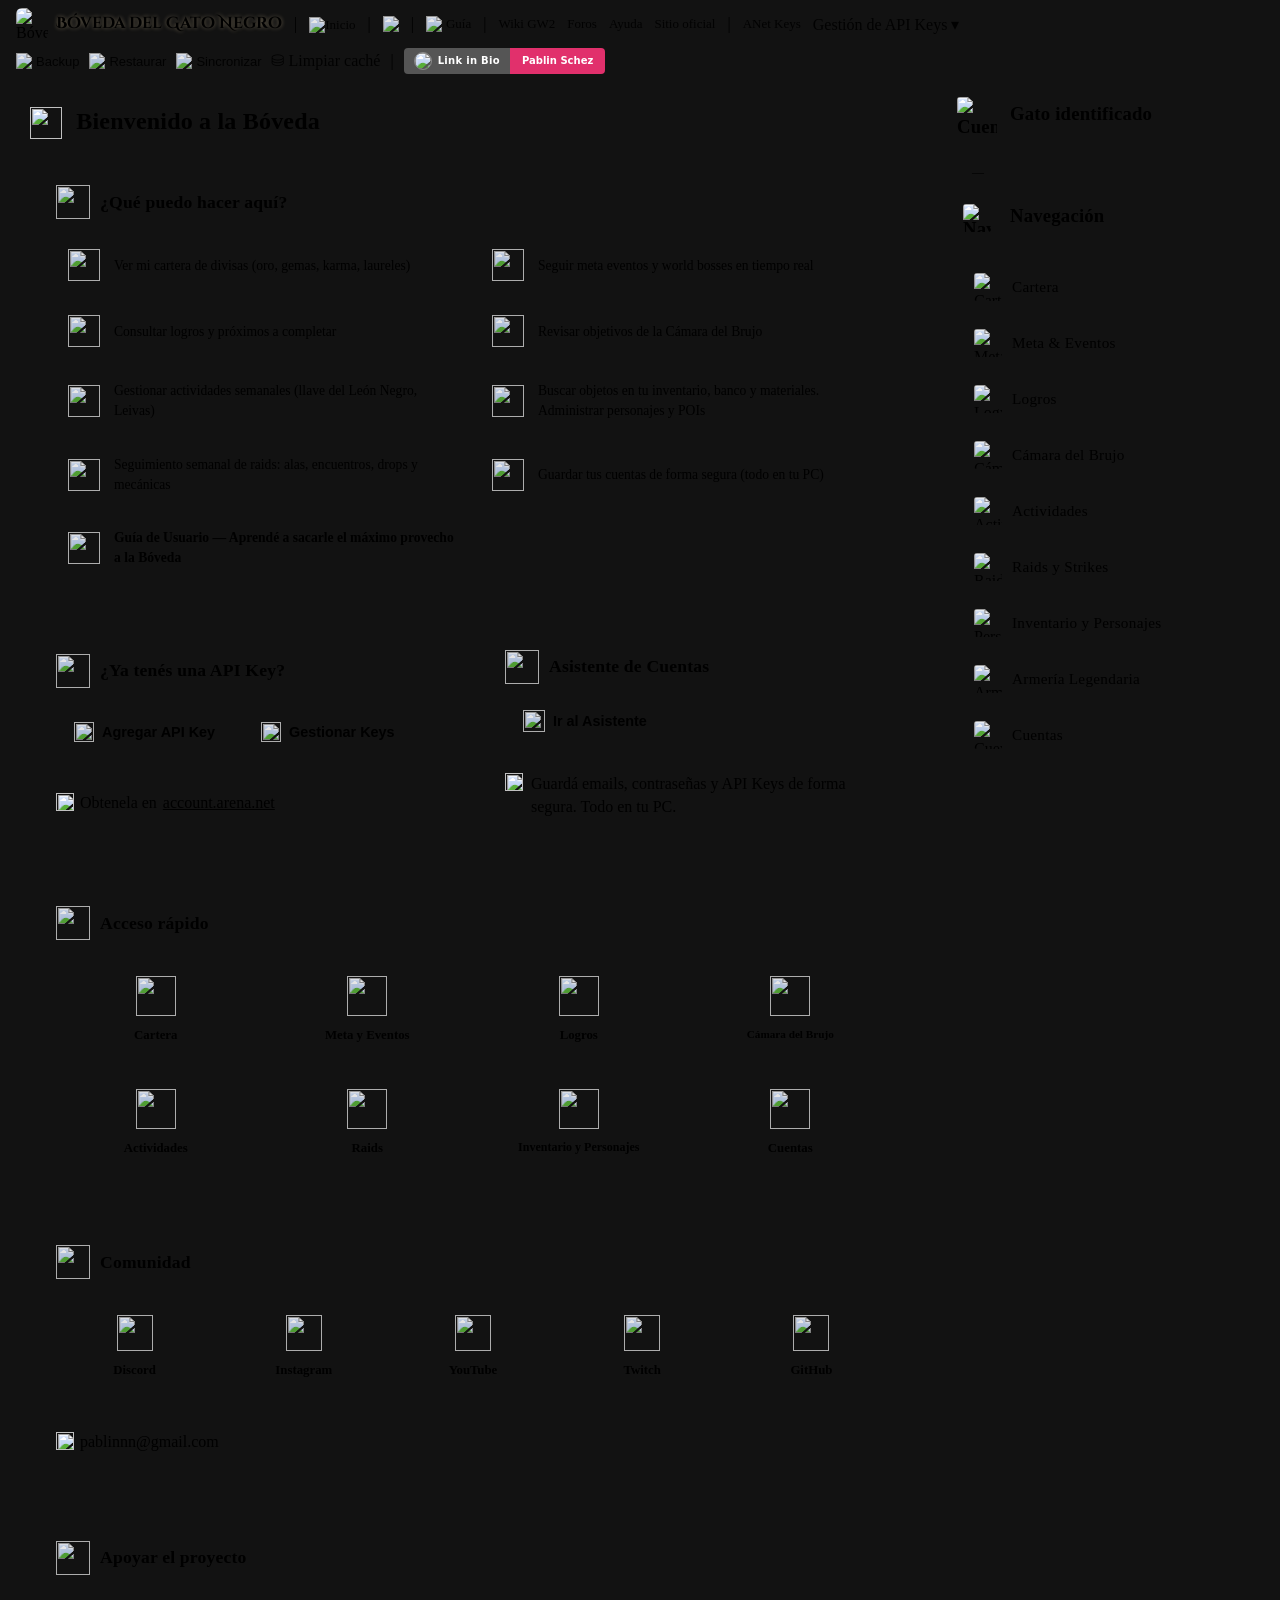
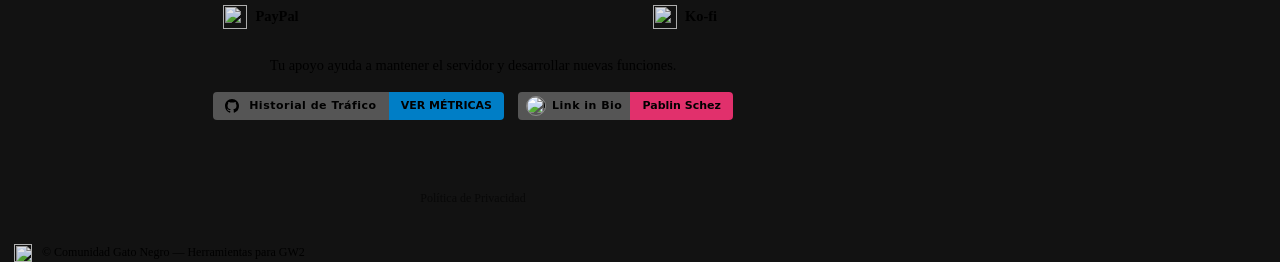
==== index.html @ ed9a1265 "feat(armeria): CONTRATO de fabricacion - craftType + dataStatus para los 206 ids Paso 2 del plan de " ====
<!doctype html>
<html lang="es">
<head>
  <meta charset="utf-8"/>
  <meta name="viewport" content="width=device-width, initial-scale=1"/>
  <meta name="color-scheme" content="dark light"/>
  <meta name="theme-color" content="var(--bg-1)"/>
  <title>Bóveda del Gato Negro — v6.6.2</title>

  <!-- Fuente hero: Cinzel Decorative -->
  <link rel="preconnect" href="https://fonts.googleapis.com">
  <link rel="preconnect" href="https://fonts.gstatic.com" crossorigin>
  <link href="https://fonts.googleapis.com/css2?family=Cinzel+Decorative:wght@400;700&display=swap" rel="stylesheet">

  <!-- Favicon -->
  <link rel="icon" type="image/png" href="assets/favicon.png"/>

  <!-- CSS principal -->
  <link rel="stylesheet" href="css/main.css?v=2.9.0"/>
  <link rel="stylesheet" href="css/theme-polish.css?v=2.4.0">
  <link rel="stylesheet" href="css/themes/boveda.css?v=1.0.0" id="themeStylesheet">
  

    <!-- Google tag (gtag.js) -->
  <script async src="https://www.googletagmanager.com/gtag/js?id=G-LB782QT9TR"></script>
  <script>
    window.dataLayer = window.dataLayer || [];
    function gtag(){dataLayer.push(arguments);}
    gtag('js', new Date());
    gtag('config', 'G-LB782QT9TR');
  </script>

  <!-- Eventos personalizados -->
  <script src="js/analytics.js"></script>

  <!-- Selector de Temas -->
  <script defer src="js/theme-selector.js?v=1.1.0"></script>

  <!-- ======================================================================
       ESTILOS INLINE CONSOLIDADOS v6.6.2
       (Header + Sidebar + WV + Purchase Detail + Activities + Home Nodes)
       ====================================================================== -->
  <style>
    /* ============ HEADER COMPACTO ============ */
    .an-header--compact {
      position: sticky; top: 0; z-index: 100;
      background: var(--bg); border-bottom: 1px solid var(--bd-1);
    }
    .an-header--compact .an-utilbar {
      display: flex; justify-content: space-between; align-items: center;
      padding: 8px 16px; background: var(--bg-0); flex-wrap: wrap; gap: 8px;
    }
    .brand-compact { display: inline-flex; align-items: center; gap: 8px; }
    .brand-logo-compact { width: 32px; height: 32px; object-fit: contain; border-radius: 6px; }
    .brand-name {
      font-family: "Cinzel Decorative", serif; font-weight: 700; font-size: 1rem;
      color: var(--gn-gold); text-shadow: 0 0 4px rgba(255,230,180,0.4); white-space: nowrap;
    }
    @media (max-width: 900px) {
      .an-header--compact .an-utilbar { flex-direction: column; align-items: stretch; }
      .an-header--compact .an-util-left,
      .an-header--compact .an-util-right { flex-wrap: wrap; justify-content: center; }
      .brand-name { font-size: 0.9rem; }
    }

    /* ============ SIDEBAR ============ */
    .side-label { font-size:12px; color:var(--muted); }
    .side-chip {
      display:inline-flex; align-items:center; padding:3px 8px;
      border-radius:999px; background:var(--bg-1); border:1px solid var(--bd-1);
      color:var(--acc-2); font-size:12px;
    }
    .side-account-item { display:grid; gap:4px; }
    #sideAccountPanel .side-head-icon,
    #sideNavPanel .side-head-icon {
      width: 32px; height: 32px; display: inline-flex;
      align-items: center; justify-content: center; margin-right: 8px;
    }
    #sideAccountPanel .side-head-icon img,
    #sideNavPanel .side-head-icon img {
      width: 28px !important; height: 28px !important; object-fit: contain;
    }
    .side-nav { list-style:none; margin:0; padding:0; display:grid; gap:8px; }
    .side-nav__link {
      display:flex; align-items:center; gap:14px; padding:10px 12px;
      border-radius:12px; background:var(--bg-1); border:1px solid var(--bd-1);
      color:var(--tx-2); text-decoration:none; transition:all .2s ease; font-weight:500;
    }
    .side-nav__link:hover {
      background:var(--bg-2); border-color:var(--acc-1); transform:translateX(2px);
    }
    .side-nav__icon { width: 32px; height: 32px; display: inline-flex; align-items: center; justify-content: center; }
    .side-nav__icon img {
      width: 28px !important; height: 28px !important; object-fit: contain; filter: brightness(0.95);
    }
    .side-nav__link span:last-child { font-size: 0.95rem; font-weight: 500; letter-spacing: 0.3px; }
    .side-nav__link.is-active {
      border-color:var(--acc-1);
      background: linear-gradient(135deg, var(--bg-2) 0%, var(--bg-1) 100%);
      box-shadow: 0 2px 8px rgba(0,0,0,0.2);
    }

    /* ============ TÍTULOS DE PANELES ============ */
    .panel__title img, .panel-head__title img {
      vertical-align: middle; margin-right: 8px; transition: filter 0.2s ease;
    }
    .panel__title:hover img, .panel-head__title:hover img { filter: brightness(1.1); }

    /* ============ WV TOOLTIP + HEADER ============ */
    .wv-sync-tip {
      display: inline-flex; align-items: center; margin-left: 4px;
      cursor: help; opacity: 0.7; transition: opacity 0.2s ease;
    }
    .wv-sync-tip:hover { opacity: 1; }
    .wv-sync-tip img { display: block; }
    #wvPanel .panel-head {
      display: flex; align-items: center; justify-content: space-between;
      flex-wrap: wrap; gap: 8px; width: 100%; overflow-x: hidden;
    }
    #wvPanel { overflow-x: hidden; width: 100%; padding: 0 12px; }
    #wvPanel .panel-head__title {
      display: inline-flex; align-items: center; gap: 8px; margin: 0;
    }
    #wvPanel .panel-head,
    #wvPanel .wv-season,
    #wvPanel .tabs { padding-left: 12px; padding-right: 12px; }

    /* ============ BOTONES DE NAV WV ============ */
    #wvTabBtnObjDashboard, #wvTabBtnPurchaseDetail,
    #wvTabBtnRefreshDashboard, #wvTabBtnBackToWV, #wvTabBtnSyncObjectives {
      display: inline-flex !important;
    }
    #wvTabBtnObjDashboard[hidden], #wvTabBtnPurchaseDetail[hidden],
    #wvTabBtnRefreshDashboard[hidden], #wvTabBtnBackToWV[hidden], #wvTabBtnSyncObjectives[hidden] {
      display: none !important;
    }

    /* ============ WVPD TOOLBAR ============ */
    .wvpd-iconbtn {
      background: none !important; border: none !important; padding: 0 !important;
      margin: 0 0 0 auto !important; width: auto !important; height: auto !important;
      display: inline-flex !important; align-items: center; justify-content: center; cursor: pointer;
    }
    .wvpd-iconbtn img {
      width: 40px !important; height: 40px !important; display: block !important;
      border-radius: 8px !important; box-shadow: none !important;
      background: transparent !important; pointer-events: none;
    }
    .wvpd-iconbtn:hover img { filter: brightness(1.08); }
    .wvpd-number--amber { color:#ffd36b !important; font-weight:700; }
    .wvpd-number--red { color:#ff9d9d !important; font-weight:700; }
    .wvpd-green { color:#a0ffc8 !important; font-weight:700; }
    .wvpd-label--red { color:#ff9d9d !important; }
    #wvpdUsefulContent .wvpd-li > :last-child { color:#ffd36b !important; font-weight:700; }
    #wvpdTopAccounts .wvpd-li .wvpd-li__delta { color:#ff9d9d !important; font-weight:700; }
    #wvpdTopItems .wvpd-li .wvpd-li__rest { color:#ffd36b !important; font-weight:700; }
    #wvPDPanel .wvpd-banner__icon img { width: 50px !important; height: 50px !important; }
    #wvPDPanel .wvpd-banner__icon {
      width: 56px !important; height: 56px !important;
      display: inline-flex !important; align-items: center; justify-content: center;
    }

    /* ============ ACTIVITIES ============ */
    #activitiesPanel .card {
      background:var(--gw-card-bg); border-radius:10px; padding:10px;
      box-shadow:inset 0 0 0 1px var(--bd-1);
    }
    #activitiesPanel .muted { color:var(--gw-muted); }
    #activitiesPanel .btn[disabled] { opacity:.5; cursor:not-allowed; }
    #activitiesPanel .panel-head__title img { margin-right:6px; border-radius:4px; }
    #activitiesPanel .node-icon { background:var(--bg-2); }

    /* ============ HOME NODES ============ */
    #homeNodesGrid .gw-node-ico {
      width:22px; height:22px; border-radius:4px;
      display:inline-flex; align-items:center; justify-content:center;
      background:linear-gradient(180deg,var(--bg-2),var(--bg-0));
      box-shadow:0 0 0 1px rgba(46,68,97,.55) inset,0 0 10px rgba(30,55,88,.38);
      overflow:hidden;
    }
    :root {
      --gw-mining-bg:linear-gradient(180deg,#1c2432,#0d1622);
      --gw-logging-bg:linear-gradient(180deg,#1e2a21,#0f1a13);
      --gw-harvest-bg:linear-gradient(180deg,#1c2230,#111827);
    }
    #homeNodesGrid .gw-node--mining .gw-node-ico {
      background:var(--gw-mining-bg);
      box-shadow:0 0 0 1px rgba(70,120,180,.6) inset, 0 0 10px rgba(70,120,180,.35);
    }
    #homeNodesGrid .gw-node--logging .gw-node-ico {
      background:var(--gw-logging-bg);
      box-shadow:0 0 0 1px rgba(84,124,90,.6) inset, 0 0 10px rgba(72,112,86,.35);
    }
    #homeNodesGrid .gw-node--harvest .gw-node-ico {
      background:var(--gw-harvest-bg);
      box-shadow:0 0 0 1px rgba(90,84,160,.6) inset, 0 0 10px rgba(90,84,160,.35);
    }
    #homeNodesGrid .gw-node-ico > img { width:22px; height:22px; display:block; }
    #homeNodesGrid .gw-node-ico[data-fallback] {
      font-size:13px; font-weight:700; color:var(--acc-2); line-height:1;
    }
    #homeNodesGrid .gw-node--logging .gw-node-ico[data-fallback] { color:var(--color-green); }
    #homeNodesGrid .gw-node--harvest .gw-node-ico[data-fallback] { color:var(--acc-2); }
  </style>
</head>
<body class="dense">

  <noscript>
    <div class="noscript" role="alert" style="margin:8px; padding:10px; border:1px solid var(--color-red-bg); border-radius:8px; background:#1c1414; color:#f5dada;">
      Esta aplicación requiere JavaScript para funcionar correctamente. Por favor activalo en tu navegador.
    </div>
  </noscript>

  <!-- ======= HEADER COMPACTO ======= -->
  <header class="an-header an-header--compact" role="banner">
    <div class="an-utilbar">
      <div class="an-util-left">
        <!-- Logo + nombre -->
        <div class="brand-compact">
          <img class="brand-logo-compact" src="assets/logo-gato-negro.png" alt="Bóveda del Gato Negro" width="32" height="32">
          <span class="brand-name">Bóveda del Gato Negro</span>
        </div>
        
        <span class="an-sep">|</span>
        
        <!-- Botón Home -->
        <a class="an-util-link an-home-link" href="#/welcome" title="Inicio">
          <img src="assets/icons/Welcome/3380755.png" width="16" height="16" alt="Inicio" style="vertical-align: middle;">
        </a>

        <span class="an-sep">|</span>
        
        <!-- Guía de usuario (modal) -->
        <a class="an-util-link" href="#" id="guideLink" title="Guías de usuario" style="display: inline-flex; align-items: center; gap: 4px;">
          <img src="assets/icons/Welcome/102353.png" width="16" height="16" alt="Guía" style="vertical-align: middle;">
          Guía
        </a>
        
        <span class="an-sep">|</span>
        
        <a class="an-util-link" href="https://wiki-es.guildwars2.com/wiki/P%C3%A1gina_principal" target="_blank" rel="noopener">Wiki GW2</a>
        <a class="an-util-link" href="https://en-forum.guildwars2.com/" target="_blank" rel="noopener">Foros</a>
        <a class="an-util-link" href="https://help.guildwars2.com/hc" target="_blank" rel="noopener">Ayuda</a>
        <a class="an-util-link" href="https://www.guildwars2.com/" target="_blank" rel="noopener">Sitio oficial</a>
        
        <span class="an-sep">|</span>
        
        <a class="an-util-link an-link--keys" href="https://account.arena.net/applications" target="_blank" rel="noopener">ANet Keys</a>

        <!-- Gestión + selector global -->
        <button id="keysMenuBtn"
                class="an-util-link an-util-link--btn"
                type="button"
                title="Gestión de API Keys"
                aria-haspopup="dialog"
                aria-controls="keysModal">
          Gestión de API Keys ▾
        </button>

        <label for="keySelectGlobal" class="visually-hidden">Seleccionar API Key</label>
        <select id="keySelectGlobal" title="Seleccionar API Key (global)" aria-label="Seleccionar API Key (global)"></select>
      </div>

      <div class="an-util-right" aria-label="Configuración y redes">
  <!-- Botón Exportar Backup -->
  <button id="exportSettingsBtn" class="an-util-link" title="Exportar configuración (API Keys, pins, etc.)" style="background: none; border: none; cursor: pointer; display: inline-flex; align-items: center; gap: 4px; padding: 0;">
    <img src="assets/icons/155034.png" width="16" height="16" alt="Exportar">
    Backup
  </button>
  
  <!-- Botón Importar Restaurar -->
  <button id="importSettingsBtn" class="an-util-link" title="Importar configuración desde archivo" style="background: none; border: none; cursor: pointer; display: inline-flex; align-items: center; gap: 4px; padding: 0;">
    <img src="assets/icons/155033.png" width="16" height="16" alt="Importar">
    Restaurar
  </button>
  
  <!-- Botón Sincronizar GitHub Gist -->
  <button id="syncGistBtn" class="an-util-link" title="Sincronizar con GitHub Gist" style="background: none; border: none; cursor: pointer; display: inline-flex; align-items: center; gap: 4px; padding: 0;">
    <img src="assets/icons/2015716.png" width="16" height="16" alt="Sincronizar">
    Sincronizar
  </button>

  <!-- Botón Limpiar caché de la API (Idea 50, Tramo siguiente a F y P3).
       `an-util-link--btn` es el reset de boton que YA existe en main.css:517 y
       que los 3 botones de arriba repiten con style inline. No se agrega CSS
       nuevo, y este boton no es una copia mas de ese style inline. -->
  <button id="clearCacheBtn" class="an-util-link an-util-link--btn"
          type="button"
          title="Liberar la caché de la API y del WV (no toca cuentas, pines ni ajustes; el botón dice cuántos bytes libera y cuántos quedan)"
          aria-label="Liberar la caché de la API y del WV">
    <span aria-hidden="true">⛁</span> Limpiar caché
  </button>
  
  <span class="an-sep">|</span>
  
  <!-- BADGE: Link in Bio / Pablin Schez (Compacto para util-right) -->
  <a href="https://pablosnchz.github.io/bio/" target="_blank" rel="noopener" style="display: inline-flex; align-items: center; text-decoration: none; border-radius: 4px; overflow: hidden; font-family: system-ui, -apple-system, sans-serif; height: 26px;">
    <!-- Lado gris: Foto + Link in Bio -->
    <span style="background-color: #555555; color: #ffffff; padding: 0 10px; font-size: 10px; font-weight: 600; display: flex; align-items: center; gap: 6px; letter-spacing: 0.3px; white-space: nowrap; height: 100%;">
      <img src="https://raw.githubusercontent.com/PabloSnchz/bio/main/assets/profile.png" alt="Foto perfil" style="width:18px; height:18px; border-radius:50%; object-fit:cover; border:1px solid rgba(255,255,255,0.3);">
      Link in Bio
    </span>
    <!-- Lado rosa: Tu nombre -->
    <span style="background-color: #E1306C; color: #ffffff; padding: 0 12px; font-size: 10px; font-weight: 700; display: flex; align-items: center; justify-content: center; white-space: nowrap; height: 100%;">
      Pablin Schez
    </span>
  </a>
</div>
    </div>
  </header>

  <!-- ======= MAIN ======= -->
  <main class="container layout" role="main">
    <!-- ======= Panel de Bienvenida ======= -->
    <section id="welcomePanel" class="panel col-main" aria-labelledby="welcomeTitle" hidden>
      <h2 class="panel__title" id="welcomeTitle">
        <img src="assets/icons/Welcome/3380755.png" alt="" width="32" height="32" style="vertical-align: middle; margin-right: 8px;">
        Bienvenido a la Bóveda
      </h2>
      <div class="panel__body">
        <!-- JS llena el contenido -->
      </div>
    </section>

    <!-- ======= Panel Cartera ======= -->
    <section id="walletPanel" class="panel col-main" aria-labelledby="walletTitle">
      <h2 class="panel__title" id="walletTitle">
        <img src="assets/icons/733322.png" alt="" width="32" height="32">
        Divisas de la cuenta
      </h2>

      <div class="panel__body">
        <!-- Encabezado refinado: título + estado (Cuenta) -->
        <div class="panel-head">
          <h3 class="panel-head__title">Detalle de cartera</h3>
          <div class="meta-topline">
            <span class="meta-stat"><span id="lblAccount"><strong>Cuenta</strong>:</span> <span id="ownerLabel" aria-labelledby="lblAccount">—</span></span>
          </div>
        </div>
        <hr class="hr-hairline">

        <!-- Filtros (chips discretos) -->
        <div class="chips" aria-label="Filtros de divisas">
          <div class="chip">
            <label for="searchBox" class="visualmente-hidden visually-hidden">Buscar</label>
            <input id="searchBox" type="text" placeholder="Nombre de la divisa…"/>
          </div>

          <div class="chip">
            <label for="categorySelect" class="visually-hidden">Categoría</label>
            <select id="categorySelect">
              <option value="">Todas</option>
              <option value="general">Generales</option>
              <option value="competitiva">Competitivas</option>
              <option value="mapa">De mapa</option>
              <option value="blacklion">Black Lion</option>
              <option value="histórica">Históricas</option>
              <option value="otro">Otro</option>
            </select>
          </div>

          <div class="chip">
            <label for="sortSelect" class="visually-hidden">Orden</label>
            <select id="sortSelect">
              <option value="order">Orden del juego</option>
              <option value="name">Nombre (A→Z)</option>
              <option value="amount">Cantidad (desc)</option>
            </select>
          </div>

          <div class="chip chip--check">
            <label for="onlyPositive"><input type="checkbox" id="onlyPositive"/> Solo &gt; 0</label>
          </div>
          <div class="chip chip--check">
            <label for="onlyMain"><input type="checkbox" id="onlyMain"/> Solo principales</label>
          </div>

          <div class="filters-actions">
            <button id="clearFiltersBtn" class="btn" title="Reiniciar filtros">Limpiar filtros</button>
            <button id="toggleViewBtn" class="btn btn--ghost" title="Vista tarjeta/tabla" aria-pressed="false" aria-controls="walletCards walletTableWrap">Vista tabla</button>
            <!-- Botón para abrir el Conversor Gem ↔ Gold -->
            <button id="walletConverterBtn" class="btn btn--ghost" title="Abrir Conversor de divisas" style="display: inline-flex; align-items: center; gap: 6px;">
              <img src="assets/icons/502065.png" width="14" height="14" alt="Conversor"> Conversor
            </button>
            <!-- Botón para abrir el Dashboard de Cartera -->
            <button id="walletDashboardBtn" class="btn btn--ghost" title="Abrir Dashboard de Cartera (todas las cuentas)" style="display: inline-flex; align-items: center; gap: 6px;">
              <img src="assets/icons/733322.png" width="14" height="14" alt="Dashboard"> Dashboard
            </button>
          </div>
        </div>

        <p class="panel-status" id="status" aria-live="polite">Listo.</p>

        <!-- Fijadas (conserva IDs para no romper JS) -->
        <div id="favBlock" class="fav-block" hidden>
          <h3 class="fav-title">Fijadas</h3>
          <div id="favCards" class="grid"></div>
        </div>

        <!-- Tarjetas -->
        <div id="walletCards" class="wallet-card-grid" aria-live="polite"></div>

        <!-- Tabla -->
        <div id="walletTableWrap" class="table-wrap" hidden>
          <table id="walletTable">
            <thead>
                <th style="width:28px;">&nbsp;</th>
                <th>Divisa</th>
                <th class="right">Cantidad</th>
                <th>Categorías</th>
                <th class="right" title="Fijar/Desfijar">📌</th>
              </tr>
            </thead>
            <tbody><!-- JS --></tbody>
          </table>
        </div>
      </div>
    </section>

    <!-- ======= Dashboard de Cartera (nuevo - en posición correcta dentro de col-main) ======= -->
    <section id="walletDashboardPanel" class="panel col-main" hidden>
      <!-- El contenido lo llena wallet-dashboard.js dinámicamente -->
    </section>

    <!-- ======= Panel Raid Tracker ======= -->
    <section id="raidTrackerPanel" class="panel col-main" aria-labelledby="raidTrackerTitle" hidden>
      <h2 class="panel__title" id="raidTrackerTitle" style="display: flex; align-items: center; justify-content: space-between; width: 100%;">
        <span style="display: flex; align-items: center; gap: 8px;">
          <img src="assets/icons/raids/raid-icon.png" alt="" width="32" height="32">
          Seguimiento de Raids
        </span>
        <span id="raidLiBadgeContainer" style="display: flex; align-items: center; gap: 6px; background: var(--bg-1); padding: 4px 12px; border-radius: 32px;">
          <img src="https://render.guildwars2.com/file/6D33B7387BAF2E2CC9B5D37D1D1B01246AB6FA22/1302744.png" width="16" height="16" alt="LI" style="filter: brightness(0.9);">
          <span style="font-size: 0.75rem;">LI Disponible:</span>
          <strong id="raidLiAvailable" style="font-weight: 700; color: #ffd36b; font-size: 0.9rem;">0</strong>
        </span>
      </h2>
      <div class="panel__body"></div>
    </section>

    <!-- ======= Panel Strike Tracker (NUEVO) ======= -->
    <section id="strikeTrackerPanel" class="panel col-main" aria-labelledby="strikeTrackerTitle" hidden>
      <h2 class="panel__title" id="strikeTrackerTitle" style="display: flex; align-items: center; justify-content: space-between; width: 100%;">
        <span style="display: flex; align-items: center; gap: 8px;">
          <img src="assets/icons/raids/raid-icon.png" alt="" width="32" height="32">
          Seguimiento de Strikes
        </span>
        <span id="strikeLiBadgeContainer" style="display: flex; align-items: center; gap: 6px; background: var(--bg-1); padding: 4px 12px; border-radius: 32px;">
          <img src="https://render.guildwars2.com/file/6D33B7387BAF2E2CC9B5D37D1D1B01246AB6FA22/1302744.png" width="16" height="16" alt="LI" style="filter: brightness(0.9);">
          <span style="font-size: 0.75rem;">LI Disponible:</span>
          <strong id="strikeLiAvailable" style="font-weight: 700; color: #ffd36b; font-size: 0.9rem;">0</strong>
        </span>
      </h2>
      <div class="panel__body"></div>
    </section>

    <!-- ======= Panel MetaEventos ======= -->
    <section id="metaPanel" class="panel col-main" aria-labelledby="metaTitle" hidden>
      <h2 class="panel__title" id="metaTitle">
        <img src="assets/icons/102420.png" alt="" width="32" height="32">
        Metas &amp; Eventos
      </h2>
      <div class="panel__body">

        <div class="panel-head" style="width:100%;">
          <h3 class="panel-head__title">Pendientes / Hecho hoy</h3>
          <div class="meta-topline">
            <span class="meta-stat" title="Hora local"><span id="metaLocalTime" class="muted">—</span></span>
            <span class="meta-stat" title="Reset diario"><span id="metaReset" class="muted">Próximo reset en —</span></span>
            <span class="meta-stat" title="Última actualización de 'Hecho hoy'"><span id="metaFlagsTs" class="muted">Actualizado —</span></span>
          </div>
        </div>
        <hr class="hr-hairline">

        <div class="meta-filters chips" aria-label="Filtros de metas">
          <div class="chip">
            <label for="metaType" class="visually-hidden">Tipo</label>
            <select id="metaType">
              <option value="">Tipo: Todos</option>
              <option value="worldboss">World Boss</option>
              <option value="meta">Meta Event</option>
              <option value="convergence">Convergence</option>
              <option value="fractal">Fractal Incursion</option>
            </select>
          </div>

          <div class="chip">
            <label for="metaExp" class="visually-hidden">Expansión</label>
            <select id="metaExp">
              <option value="">Expansión: Todas</option>
              <option value="Core">Core Tyria</option>
              <option value="HoT">Heart of Thorns</option>
              <option value="PoF">Path of Fire</option>
              <option value="EoD">End of Dragons</option>
              <option value="SotO">Secrets of the Obscure</option>
              <option value="Janthir">Janthir</option>
            </select>
          </div>

          <div class="chip chip--check"><label><input id="metaOnlyActive" type="checkbox"> Activos</label></div>
          <div class="chip chip--check"><label><input id="metaOnlySoon" type="checkbox"> Próximos (≤ 20m)</label></div>
          <div class="chip chip--check"><label><input id="metaOnlyInfusions" type="checkbox"> Infusiones</label></div>

          <div class="filters-actions">
            <button id="metaRefreshFlags" class="btn btn--ghost" title="Volver a consultar 'Hecho hoy'">Refrescar estado</button>
          </div>
        </div>

        <p id="metaStatus" class="status" aria-live="polite">Cargando MetaEventos…</p>

        <div id="metaFavBlock" class="meta-fav-block" hidden>
          <h3 class="fav-title">Tus 6 preferidos</h3>
          <div id="metaFavGrid" class="meta-grid"></div>
        </div>

        <div id="metaList" class="meta-list"><!-- JS --></div>
      </div>
    </section>

    <!-- ======= LOGROS ======= -->
    <section id="achievementsPanel" class="panel col-main" aria-labelledby="achievementsTitle" hidden>
      <h2 class="panel__title" id="achievementsTitle">
        <img src="assets/icons/155059.png" alt="" width="32" height="32">
        Logros
      </h2>
      <div class="panel__body">
        <div class="panel-head">
          <h3 class="panel-head__title">Próximos a completar</h3>
        </div>
        <hr class="hr-hairline"/>

        <div id="achievementsMain" class="grid"></div>

       
      </div>
    </section>

    <!-- ======= Panel Armería Legendaria ======= -->
    <section id="legendaryArmoryPanel" class="panel col-main" aria-labelledby="legendaryArmoryTitle" hidden>
      <h2 class="panel__title" id="legendaryArmoryTitle">
        <img src="assets/icons/Cuentas/157085.png" alt="" width="32" height="32">
        Armería Legendaria
      </h2>
      <div class="panel__body" id="legendaryArmoryBody">
        <!-- Toggle y contenido dinámico injectados por legendary-tracker.js -->
      </div>
    </section>

    <!-- ======= Panel Wizard’s Vault ======= -->
    <section id="wvPanel" class="panel col-main" hidden>
      <div class="panel-head">
        <h2 class="panel-head__title">
          <img src="assets/icons/3172791.png" alt="" width="32" height="32">
          Cámara del Brujo
          <span id="wvSyncNote" class="wv-sync-tip" title="Los endpoints de objetivos de Wizard's Vault solo se actualizan después de que el jugador ha iniciado sesión en el juego.">
            <img src="assets/icons/155018.png" width="20" height="20" alt="Info">
          </span>
        </h2>
      </div>

      <div class="wv-season">
        <strong id="wvSeasonTitle">—</strong>
        <span id="wvSeasonDates">—</span>
      </div>

      <nav class="tabs" role="tablist" aria-label="Subsecciones de Cámara del Brujo">
        <button id="wvTabBtnDaily"   data-tab="daily"   type="button"
                role="tab" aria-selected="true" aria-controls="wvTabDaily">Diarias</button>
        <button id="wvTabBtnWeekly"  data-tab="weekly"  type="button"
                role="tab" aria-selected="false" aria-controls="wvTabWeekly">Semanales</button>
        <button id="wvTabBtnSpecial" data-tab="special" type="button"
                role="tab" aria-selected="false" aria-controls="wvTabSpecial">Especiales</button>
        <button id="wvTabBtnShop"    data-tab="shop"    type="button"
                role="tab" aria-selected="false" aria-controls="wvTabShop">Tienda</button>
        <span style="margin-left:auto;display:inline-flex;gap:6px;align-items:center;">
          <button id="wvTabBtnObjDashboard" type="button"
                  class="btn btn--ghost"
                  style="align-items:center;gap:6px;"
                  title="Dashboard de Objetivos — Todas las cuentas"
                  aria-label="Dashboard de Objetivos">
            <img src="assets/icons/733322.png" width="14" height="14" alt="">
            Dashboard
          </button>
          <button id="wvTabBtnPurchaseDetail" type="button"
                  class="btn btn--ghost"
                  style="align-items:center;gap:6px;"
                  title="Detalle de compras (todas las cuentas)"
                  aria-label="Detalle de compras">
            <img src="assets/icons/3594051.png" width="14" height="14" alt="">
            Compras
          </button>
          <button id="wvTabBtnRefreshDashboard" type="button"
                  class="btn btn--ghost"
                  style="align-items:center;gap:6px;"
                  title="Refrescar dashboard"
                  aria-label="Refrescar dashboard" hidden>
            <img src="assets/icons/Welcome/834002.png" width="14" height="14" alt="">
            Refrescar
          </button>
          <button id="wvTabBtnBackToWV" type="button"
                  class="btn btn--ghost"
                  style="align-items:center;gap:6px;"
                  title="Volver a Cámara del Brujo"
                  aria-label="Volver a Cámara del Brujo" hidden>
            <img src="assets/icons/3172791.png" width="14" height="14" alt="">
            Volver
          </button>
          <button id="wvTabBtnSyncObjectives" type="button"
                  class="btn btn--ghost"
                  style="align-items:center;gap:6px;"
                  title="Forzar sincronización con la API"
                  aria-label="Sincronizar objetivos" hidden>
            <img src="assets/icons/2015716.png" width="14" height="14" alt="Sincronizar">
            Sincronizar
          </button>
        </span>
      </nav>

      <div class="tabs-content">
        <div id="wvTabDaily"   class="tab-panel" role="tabpanel" aria-labelledby="wvTabBtnDaily"   tabindex="0"></div>
        <div id="wvTabWeekly"  class="tab-panel" role="tabpanel" aria-labelledby="wvTabBtnWeekly"  tabindex="0" hidden></div>
        <div id="wvTabSpecial" class="tab-panel" role="tabpanel" aria-labelledby="wvTabBtnSpecial" tabindex="0" hidden></div>
        <div id="wvTabShop"    class="tab-panel" role="tabpanel" aria-labelledby="wvTabBtnShop"    tabindex="0" hidden>
          <div id="wvShopToolbarHost"></div>
        </div>
        <!-- Dashboard de Objetivos Multi-Cuenta (overlay, mismo patrón que Purchase Detail) -->
        <div id="wvObjectivesDashboardPanel" class="tab-panel" role="tabpanel" aria-labelledby="wvTabBtnObjDashboard" hidden>
          <div class="panel__body"></div>
        </div>
      </div>
    </section>
    
    <!-- ======= Panel de Inventario y Personajes (NUEVO) ======= -->
    <section id="inventoryPanel" class="panel col-main" aria-labelledby="inventoryTitle" hidden>
      <h2 class="panel__title" id="inventoryTitle" style="display: flex; align-items: center; gap: 8px;">
        <img src="assets/icons/Welcome/358409.png" alt="" width="32" height="32">
        Inventario y Personajes
      </h2>
      <div class="panel__body"></div>
    </section>

    <!-- ======= Panel de Dashboard de Inventario (NUEVO) ======= -->
    <section id="inventoryDashboardPanel" class="panel col-main" aria-labelledby="inventoryDashboardTitle" hidden>
      <div class="panel__body"></div>
    </section>

    <!-- ======= Panel de Cuentas ======= -->
    <section id="accountsPanel" class="panel col-main" aria-labelledby="accountsTitle" hidden>
      <h2 class="panel__title" id="accountsTitle">
        <img src="assets/icons/3601748.png" alt="" width="32" height="32" style="vertical-align: middle; margin-right: 8px;">
        Panel de Cuentas
      </h2>
      <div class="panel__body">
        <!-- JS llena el contenido -->
      </div>
    </section>

    <!-- ======= SIDEBAR ======= -->
    <aside class="col-side" id="appSidebar">

        <!-- Cuenta (ID siempre visible) -->
        <section class="panel" aria-labelledby="sideAccTitle" id="sideAccountPanel">
          <div class="panel-head">
            <h3 class="panel-head__title" id="sideAccTitle">
              <span class="side-head-icon">
                <img id="accountIconImg" class="icon-img" src="assets/icons/3601748.png" alt="Cuenta" width="40" height="40" style="width:40px;height:40px;min-width:40px;min-height:40px;max-width:40px;max-height:40px;" loading="lazy" referrerpolicy="no-referrer">
              </span>
              Gato identificado
            </h3>
          </div>
          <hr class="hr-hairline"/>

        <div class="panel__body">
          <div class="side-account-item">
            <span class="side-chip" id="accountIdLabel">—</span>
          </div>
        </div>
      </section>

      <!-- Navegación unificada -->
      <section class="panel" aria-labelledby="sideNavTitle" id="sideNavPanel">
        <div class="panel-head">
          <h3 class="panel-head__title" id="sideNavTitle">
            <span class="side-head-icon">
              <img class="icon-img" src="assets/icons/784370.png" alt="Navegación" width="28" height="28" loading="lazy" referrerpolicy="no-referrer">
            </span>
            Navegación
          </h3>
        </div>
        <hr class="hr-hairline"/>

        <nav class="panel__body">
          <ul class="side-nav">
            <li>
              <a id="navCards" class="side-nav__link" href="#/cards">
                <span class="side-nav__icon">
                  <img class="icon-img" src="assets/icons/733322.png" alt="Cartera" width="28" height="28" loading="lazy" referrerpolicy="no-referrer">
                </span>
                <span>Cartera</span>
              </a>
            </li>

            <li>
              <a id="navMeta" class="side-nav__link" href="#/meta">
                <span class="side-nav__icon">
                  <img class="icon-img" src="assets/icons/102420.png" alt="Meta &amp; Eventos" width="28" height="28" loading="lazy" referrerpolicy="no-referrer">
                </span>
                <span>Meta &amp; Eventos</span>
              </a>
            </li>

            <li>
              <a id="navAch" class="side-nav__link" href="#/account/achievements">
                <span class="side-nav__icon">
                  <img class="icon-img" src="assets/icons/155059.png" alt="Logros" width="28" height="28" loading="lazy" referrerpolicy="no-referrer">
                </span>
                <span>Logros</span>
              </a>
            </li>

            <li>
              <a id="navWV" class="side-nav__link" href="#/account/wizards-vault">
                <span class="side-nav__icon">
                  <img class="icon-img" src="assets/icons/3172791.png" alt="Cámara del Brujo" width="28" height="28" loading="lazy" referrerpolicy="no-referrer">
                </span>
                <span>Cámara del Brujo</span>
              </a>
            </li>

            <li>
              <a id="navAC" class="side-nav__link" href="#/activities">
                <span class="side-nav__icon">
                  <img class="icon-img" src="assets/icons/1302773.png" alt="Actividades" width="28" height="28" loading="lazy" referrerpolicy="no-referrer">
                </span>
                <span>Actividades</span>
              </a>
            </li>

            <!-- ====== NUEVO: Raids ====== -->
            <li>
              <a id="navRaids" class="side-nav__link" href="#/account/raids">
                <span class="side-nav__icon">
                  <img class="icon-img" src="assets/icons/raids/raid-icon.png" alt="Raids" width="28" height="28" loading="lazy" referrerpolicy="no-referrer">
                </span>
                <span>Raids y Strikes</span>
              </a>
            </li>
            <!-- ====== FIN NUEVO ====== -->

            <li>
              <a id="navChars" class="side-nav__link" href="#/account/characters">
                <span class="side-nav__icon">
                  <img class="icon-img" src="assets/icons/Welcome/358409.png" alt="Personajes" width="28" height="28" loading="lazy" referrerpolicy="no-referrer">
                </span>
                <span>Inventario y Personajes</span>
              </a>
            </li>

            <!-- ====== NUEVO: Armería Legendaria ====== -->
            <li>
              <a id="navLegendaryArmory" class="side-nav__link" href="#/account/legendary-armory" data-view="legendaryArmory">
                <span class="side-nav__icon">
                  <img class="icon-img" src="assets/icons/Cuentas/157085.png" alt="Armería Legendaria" width="28" height="28" loading="lazy" referrerpolicy="no-referrer">
                </span>
                <span>Armería Legendaria</span>
              </a>
            </li>
            <!-- ====== FIN NUEVO ====== -->

            <li>
              <a id="navAccounts" class="side-nav__link" href="#/account/accounts">
                <span class="side-nav__icon">
                  <img class="icon-img" src="assets/icons/3601748.png" alt="Cuentas" width="28" height="28" loading="lazy" referrerpolicy="no-referrer">
                </span>
                <span>Cuentas</span>
              </a>
            </li>
          </ul>
        </nav>
      </section>
    
      <!-- Conversor movido a modal (converter-modal.js) -->

      <!-- Próximas funciones -->
      <section class="panel" id="asideNextFeatures">
        <h3 class="panel__title">Próximas funciones</h3>
        <div class="panel__body">
          <ul class="muted">
            <li>Panel de Actividades</li>
            <li>Historial y variación</li>
            <li>Deep‑links</li>
          </ul>
        </div>
      </section>

      <!-- Sidebar MetaEventos: Top 3 próximos (visible sólo en Meta) -->
      <section class="panel" id="metaAsideNext" hidden>
        <h3 class="panel__title">Próximos (Top 3)</h3>
        <div class="panel__body">
          <ul class="meta-mini-list" id="metaMiniNext"><!-- JS --></ul>
        </div>
      </section>

      <!-- Aside Logros (lo maneja achievements.js) -->
      <section id="achAsidePanel" class="panel" hidden></section>

    </aside>
  </main>

  <!-- ======= FOOTER ======= -->
  <footer class="site-footer" role="contentinfo">
    <div class="footer-inner">
      <img class="footer-mark" src="assets/logo-gato-negro.png" alt="" width="18" height="18"/>
      <span class="footer-copy">© Comunidad Gato Negro — Herramientas para GW2</span>
    </div>
  </footer>

  <!-- Toasts -->
  <div id="toasts" class="toasts" aria-live="polite" aria-atomic="true"></div>

  <!-- Modal: Gestión de API Keys -->
  <div id="keysModal" class="modal" role="dialog" aria-modal="true" aria-labelledby="keysModalTitle" hidden>
    <div class="modal__backdrop" data-close="1"></div>
    <div class="modal__dialog" role="document" aria-describedby="keysModalDesc" tabindex="-1">
      <header class="modal__header">
        <h3 id="keysModalTitle">Gestión de API Keys</h3>
        <button type="button" class="modal__close" aria-label="Cerrar" data-close="1">✕</button>
      </header>

      <div class="modal__body">
        <p id="keysModalDesc" class="muted" style="margin-top:0">
          Agregá, renombrá, eliminá o copiá tus claves. Se guardan localmente en este navegador.
        </p>

        <div id="keysList" class="keys-list"></div>
        <hr style="border-color:var(--bd-1)">

        <form id="keysForm" class="keys-form">
          <div class="field">
            <label for="kfLabel">Nombre</label>
            <input id="kfLabel" type="text" placeholder="Opcional" autocomplete="off">
          </div>
          <div class="field">
            <label for="kfValue">API Key</label>
            <input id="kfValue" type="password" placeholder="pegar API key" autocomplete="off">
          </div>
          <div class="keys-actions">
            <button type="submit" class="btn btn--accent">Guardar / Actualizar</button>
            <button type="button" id="kfClear" class="btn btn--ghost" title="Limpiar campos" style="display: inline-flex; align-items: center; gap: 6px;">
            <img src="assets/icons/Welcome/156107.png" width="16" height="16" alt="">
            Limpiar
          </button>
          </div>
          <p class="muted" style="margin:8px 0 0">
            Requiere los 7 permisos que usa la app: <code>account</code>, <code>wallet</code>, <code>progression</code>, <code>unlocks</code>, <code>inventories</code>, <code>tradingpost</code> y <code>characters</code>. Marcá los 7 al crearla en <code>account.arena.net/applications</code>; con menos, la API responde 403 y la app muestra ceros en vez de un error. Se usa <code>?access_token=</code> para evitar preflight CORS.
          </p>
        </form>
      </div>
    </div>
  </div>

  <!-- Modal: Sincronización con GitHub Gist -->
  <div id="gistSyncModal" class="modal" role="dialog" aria-modal="true" aria-labelledby="gistSyncTitle" hidden>
    <div class="modal__backdrop" data-close="1"></div>
    <div class="modal__dialog" role="document" style="max-width: 550px;">
      <header class="modal__header">
        <h3 id="gistSyncTitle" style="display: flex; align-items: center; gap: 8px;">
          <img src="assets/icons/2015716.png" width="24" height="24" alt="">
          Sincronización con GitHub Gist
        </h3>
        <button type="button" class="modal__close" aria-label="Cerrar" data-close="1">✕</button>
      </header>

      <div class="modal__body">
        <div id="gistSyncStatus" class="muted" style="margin-bottom: 16px; padding: 8px; background: var(--bg-1); border-radius: 8px;">
          <div style="display: flex; align-items: center; gap: 8px;">
            <img src="assets/icons/Welcome/544515.png" width="16" height="16" alt="">
            <span id="gistStatusText">Verificando estado...</span>
          </div>
        </div>

        <div class="field" style="margin-bottom: 16px;">
          <label for="ghTokenInput">Token de GitHub (permisos <code>gist</code>)</label>
          <input type="password" id="ghTokenInput" placeholder="ghp_xxxxxxxxxxxx" autocomplete="off">
          <p class="muted" style="font-size: 11px; margin-top: 4px;">
            <a href="https://github.com/settings/tokens" target="_blank">Generar token en GitHub</a> → Seleccionar "gist"
          </p>
        </div>

        <!-- Campo de password para cifrado local (AES-GCM + PBKDF2) -->
        <div class="field" style="margin-bottom: 16px;">
          <label for="ghPasswordInput">Contraseña maestra (para cifrar token)</label>
          <input type="password" id="ghPasswordInput" placeholder="Mínimo 8 caracteres" autocomplete="off">
          <p class="muted" style="font-size: 11px; margin-top: 4px;">
            Se usa para derivar la clave de cifrado (PBKDF2 200k iter). <strong>No se almacena ni envía.</strong>
          </p>
        </div>

        <!-- Sección de desbloqueo (se muestra cuando el token está cifrado pero no descifrado) -->
        <div id="gistUnlockSection" class="field" style="margin-bottom: 16px; display: none;">
          <label for="ghUnlockPassword">Desbloquear token guardado</label>
          <input type="password" id="ghUnlockPassword" placeholder="Ingresá tu contraseña maestra" autocomplete="off" style="margin-bottom: 8px;">
          <button id="gistUnlockBtn" class="btn btn--ghost" style="display: inline-flex; align-items: center; gap: 6px; width: 100%;">
            <img src="assets/icons/Welcome/156108.png" width="16" height="16" alt="">
            Desbloquear y sincronizar
          </button>
        </div>

        <div style="display: flex; gap: 12px; margin-bottom: 16px; flex-wrap: wrap;">
          <button id="gistSaveTokenBtn" class="btn btn--accent" style="display: inline-flex; align-items: center; gap: 6px;">
            <img src="assets/icons/Welcome/156108.png" width="16" height="16" alt="">
            Guardar token
          </button>
          <button id="gistClearTokenBtn" class="btn btn--ghost" style="display: inline-flex; align-items: center; gap: 6px;">
            <img src="assets/icons/Welcome/156107.png" width="16" height="16" alt="">
            Eliminar token
          </button>
        </div>

        <hr style="border-color: var(--bd-1); margin: 16px 0;">

        <div style="display: flex; gap: 12px; flex-wrap: wrap;">
          <button id="gistUploadBtn" class="btn" style="display: inline-flex; align-items: center; gap: 6px;">
            <img src="assets/icons/155033.png" width="16" height="16" alt="">
            Subir configuración a la nube
          </button>
          <button id="gistDownloadBtn" class="btn" style="display: inline-flex; align-items: center; gap: 6px;">
            <img src="assets/icons/2015716.png" width="16" height="16" alt="">
            Sincronizar desde la nube
          </button>
        </div>

        <div id="gistActionStatus" class="muted" style="margin-top: 12px;"></div>
      </div>
    </div>
  </div>

  <!-- ======================================================================
       JS — Bóveda del Gato Negro v6.4.0
       Orden de carga: APIs → Datos → Módulos (defer) → Temas (sync)
       ====================================================================== -->

  <!-- JS base (dependencias externas, SIN defer) -->
  <script src="https://cdn.jsdelivr.net/npm/crypto-js@4.2.0/crypto-js.js"></script>
  <script src="https://cdn.sheetjs.com/xlsx-0.20.2/package/dist/xlsx.full.min.js"></script>

  <!-- Storage centralizado (antes que todos los módulos) -->
  <script src="js/storage.js?v=1.1.0"></script>

  <!-- API y datos (SIN defer, otros módulos los necesitan al instante) -->
  <script src="js/api-gw2.js?v=2.31.0"></script>
  <script src="js/luck-curve.js?v=1.0.0"></script>
  <script src="js/wizards-vault.js?v=1.3.1"></script>
  <script src="js/wv-season-storage.js?v=1.1.1"></script>

  <!-- ======================================================================
       MÓDULOS — defer, se ejecutan en orden después del DOM
       ====================================================================== -->

  <!-- Vistas independientes del router -->
  <script defer src="js/achievements.js?v=3.2.1"></script>
  <script defer src="js/meta.js?v=3.4.1"></script>
  <script defer src="js/sidebar-nav.js?v=1.2"></script>

  <!-- Actividades -->
  <script defer src="js/activities.js?v=3.20.4"></script>
  <script defer src="js/activities-theme.js?v=2.6.1"></script>
  <script defer src="js/fractal-tracker-theme.js?v=1.0.1"></script>

  <!-- Conversor (modal) -->
  <script defer src="js/converter-modal.js?v=1.2.0"></script>
  <script defer src="js/commerce-delivery-theme.js?v=1.0.0"></script>

  <!-- Inventario y Personajes -->
  <script defer src="js/inventory-hub.js?v=1.4.0"></script>

  <!-- Dashboard de Inventario Multi-Cuenta -->
  <script defer src="js/inventory-dashboard.js?v=1.2.0"></script>

  <!-- Personajes -->
  <script defer src="js/characters.js?v=2.4.1"></script>
  <script defer src="js/characters-theme.js?v=1.0.1"></script>

  <!-- Cuentas + Utilidades -->
  <script defer src="js/accounts-panel.js?v=2.0.2"></script>
  <script defer src="js/settings-manager.js?v=1.0.4"></script>
  <script defer src="js/gist-sync.js?v=1.1.0"></script>

  <!-- Bienvenida -->
  <script defer src="js/welcome-panel.js?v=1.4.0"></script>

  <!-- Raid Tracker -->
  <script defer src="js/raid-tracker.js?v=1.9.0"></script>

  <!-- Strike Tracker (NUEVO) -->
  <script defer src="js/strike-tracker.js?v=1.0.0"></script>

  <!-- Armería Legendaria (ALERT-84 T3+T4) -->
  <!-- El orden del documento es el orden de ejecucion con `defer`, y es el que
       ROMPE si se invierte: legendary-tracker.js debe existir antes de que
       render-catologo.js intente registrarse en el. legendary-data.js puede ir
       en cualquier posicion (sus usos de LegendaryCatalog son en tiempo de
       render, no de registro).

       legendary-recipes.js es el CONTRATO de fabricacion (craftType +
       dataStatus por cada uno de los 206 ids del catalogo). Va junto al
       catalogo y por la misma razon: lo consume la cola de crafteo en tiempo
       de render, no en tiempo de registro, asi que el orden entre los dos no
       es lo que rompe si se invierte. Lo que NO puede pasar es que falte: sin
       el, la cola no distingue "se hace en la forja" de "esta pieza no tiene
       receta publicada". -->
  <script defer src="js/legendary-tracker.js?v=1.1.0"></script>
  <script defer src="js/legendary-data.js?v=1.0.0"></script>
  <script defer src="js/legendary-recipes.js?v=1.0.0"></script>
  <script defer src="js/render-catologo.js?v=1.0.0"></script>

  <!-- Wizard's Vault — UI desacoplada (Fases 1-3) -->
  <script defer src="js/wv-shop-ui.js?v=1.0.2"></script>
  <script defer src="js/wv-objectives-ui.js?v=1.0.0"></script>
  <script defer src="js/wv-objectives-dashboard.js?v=1.0.0"></script>
  <script src="js/progress-eta.js?v=1.0.0"></script>
  <script defer src="js/wv-purchase-detail.js?v=1.14.0"></script>
  <script defer src="js/wv-tabs-skin.js?v=1.0.0"></script>

  <!-- Dashboard de Cartera Multi-Cuenta -->
  <script defer src="js/wallet-dashboard.js?v=2.9.0"></script>

  <!-- ROUTER — orquestador principal -->
  <script defer src="js/router.js?v=2.17.0"></script>

  <!-- ======================================================================
       APP — Bootstrap de keys + toasts + conversor
       ====================================================================== -->
  <script defer src="js/app.js?v=2.8.0"></script>

  <!-- ======================================================================
       TEMAS / UI HELPERS — sin defer, se aplican al DOM existente
       ====================================================================== -->
  <script src="js/wallet-theme.js?v=1.3.1"></script>
  <script src="js/meta-theme.js?v=1.4.2"></script>
  <script src="js/achievements-theme.js?v=1.1.1"></script>
  <script src="js/characters-theme.js?v=1.0.1"></script>
  <script src="js/wv-theme.js?v=1.0.1"></script>
  

  
<script>
  (function () {
    // El botón PD lo crea wv-shop-ui.js con clase btn--ghost y texto.
    // Solo mantenemos el Dashboard de Wallet.
    document.addEventListener('DOMContentLoaded', function () {
      var dashboardBtn = document.getElementById('walletDashboardBtn');
      if (dashboardBtn) {
        dashboardBtn.addEventListener('click', function (e) {
          e.preventDefault();
          location.hash = '#/wallet/dashboard';
        });
      }
    });
  })();
</script>




<script>
(function(){
  function detectNodeType(nodeId){
    nodeId = String(nodeId||'').toLowerCase();
    if (/_ore_node$/.test(nodeId) || /_(crystal|obsidian|prismaticite|mursaat|brandstone|mistonium|difluorite)/.test(nodeId)) return 'mining';
    if (/_wood_node$/.test(nodeId) || /petrified_stump|lowland_pine/.test(nodeId)) return 'logging';
    return 'harvest';
  }

  const HOME_NODE_ITEM_MAP = {
    'orichalcum_ore_node': 19701,
    'mithril_ore_node':    19700,
    'ancient_wood_node':   19725,
    'quartz_node':         43773,
    'flaxseed_node':       74090,
    'omnomberry_node':     12128
  };

  async function fetchItemIcons(ids=[]){
    if (!ids.length) return {};
    const url = `https://api.guildwars2.com/v2/items?ids=${ids.join(',')}`;
    const res = await fetch(url, { mode:'cors' });
    if (!res.ok) return {};
    const arr = await res.json();
    const out = {};
    arr.forEach(it => { if (it && it.id && it.icon) out[it.id] = { name: it.name, icon: it.icon }; });
    return out;
  }

  async function applyHomeNodePresets(container){
    const cards = Array.from(container.querySelectorAll('label.card[data-node-id]'));
    if (!cards.length) return;

    cards.forEach(card => {
      const nodeId = (card.getAttribute('data-node-id') || '').toLowerCase();
      const t = detectNodeType(nodeId);
      card.classList.add('gw-node', `gw-node--${t}`);

      let ico = card.querySelector('.gw-node-ico');
      if (!ico) {
        ico = document.createElement('span');
        ico.className = 'gw-node-ico';
        (card.querySelector('.card__head') || card).prepend(ico);
      }
    });

    const ids = [];
    cards.forEach(card => {
      const nodeId = (card.getAttribute('data-node-id') || '').toLowerCase();
      const itemId = HOME_NODE_ITEM_MAP[nodeId];
      if (itemId) ids.push(itemId);
    });

    let iconsById = {};
    try { iconsById = await fetchItemIcons(ids); } catch(e){}

    cards.forEach(card => {
      const nodeId = (card.getAttribute('data-node-id') || '').toLowerCase();
      const ico = card.querySelector('.gw-node-ico');
      if (!ico) return;
      ico.innerHTML = '';

      const itemId = HOME_NODE_ITEM_MAP[nodeId];
      const meta = itemId ? iconsById[itemId] : null;

      if (meta && meta.icon){
        const img = document.createElement('img');
        img.loading = 'lazy';
        img.decoding = 'async';
        img.referrerPolicy = 'no-referrer';
        img.src = meta.icon;
        img.alt = meta.name || '';
        ico.removeAttribute('data-fallback');
        ico.appendChild(img);
      } else {
        const t = detectNodeType(nodeId);
        ico.setAttribute('data-fallback','1');
        ico.textContent = (t==='mining' ? '⛏' : (t==='logging' ? '🪓' : '✂'));
      }
    });
  }

  function ensureHomeNodesSection(){
    const panel = document.getElementById('activitiesPanel');
    if (!panel || panel.hasAttribute('hidden')) return;

    let grid = panel.querySelector('#homeNodesGrid');
    if (!grid) {
      const body = panel.querySelector('.panel__body') || panel;
      const title = document.createElement('h3');
      title.className = 'panel-head__title';
      title.style.margin = '6px 0 10px';
      title.textContent = 'Home nodes';

      grid = document.createElement('div');
      grid.id = 'homeNodesGrid';
      grid.className = 'grid';
      grid.innerHTML = `
        <label class="card" data-node-id="orichalcum_ore_node">
          <div class="card__head"><h4 class="card__title">Orichalcum Mining Node</h4></div>
          <p class="card__desc">Recolectable diario • 3 strikes</p>
          <div class="card__meta"><span class="cats">Home Instance</span></div>
        </label>
        <label class="card" data-node-id="mithril_ore_node">
          <div class="card__head"><h4 class="card__title">Mithril Mining Node</h4></div>
          <p class="card__desc">Recolectable diario</p>
          <div class="card__meta"><span class="cats">Home Instance</span></div>
        </label>
        <label class="card" data-node-id="ancient_wood_node">
          <div class="card__head"><h4 class="card__title">Ancient Wood Logging Node</h4></div>
          <p class="card__desc">Recolectable diario</p>
          <div class="card__meta"><span class="cats">Home Instance</span></div>
        </label>
        <label class="card" data-node-id="quartz_node">
          <div class="card__head"><h4 class="card__title">Quartz Crystal Formation</h4></div>
          <p class="card__desc">Recolectable diario</p>
          <div class="card__meta"><span class="cats">Home Instance</span></div>
        </label>
        <label class="card" data-node-id="flaxseed_node">
          <div class="card__head"><h4 class="card__title">Flaxseed Harvesting Node</h4></div>
          <p class="card__desc">Recolectable diario</p>
          <div class="card__meta"><span class="cats">Home Instance</span></div>
        </label>
        <label class="card" data-node-id="omnomberry_node">
          <div class="card__head"><h4 class="card__title">Omnomberry Harvesting Node</h4></div>
          <p class="card__desc">Recolectable diario</p>
          <div class="card__meta"><span class="cats">Home Instance</span></div>
        </label>
      `;
      body.appendChild(document.createElement('hr')).className = 'hr-hairline';
      body.appendChild(title);
      body.appendChild(grid);
    }

    applyHomeNodePresets(grid);
  }

  document.addEventListener('DOMContentLoaded', ensureHomeNodesSection);

  const panel = document.getElementById('activitiesPanel');
  if (panel && 'MutationObserver' in window){
    const mo = new MutationObserver(() => {
      if (!panel.hasAttribute('hidden')) ensureHomeNodesSection();
    });
    mo.observe(panel, { childList:true, subtree:true, attributes:true, attributeFilter:['hidden'] });
  }
})();
</script>

<!-- Script para manejar el modal de sincronización -->
<script>
  (function() {
    var modal = document.getElementById('gistSyncModal');
    var syncBtn = document.getElementById('syncGistBtn');
    
    function openModal() {
      if (modal) modal.hidden = false;
      updateGistStatus();
    }
    
    function closeModal() {
      if (modal) modal.hidden = true;
    }
    
    async function updateGistStatus() {
      var statusSpan = document.getElementById('gistStatusText');
      if (!statusSpan) return;
      
      if (!window.GistSync) {
        statusSpan.innerHTML = '⚠️ Módulo de sincronización no disponible';
        return;
      }
      
      try {
        var status = await window.GistSync.getStatus();
        var unlockSection = document.getElementById('gistUnlockSection');
        if (unlockSection) {
          unlockSection.style.display = status.needsUnlock ? 'block' : 'none';
        }
        if (status.hasToken && status.hasGist && status.gistInfo && !status.gistInfo.error) {
          var date = new Date(status.gistInfo.updatedAt);
          statusSpan.innerHTML = '✅ Conectado con GitHub · Última sincronización: ' + date.toLocaleString();
        } else if (status.hasToken) {
          statusSpan.innerHTML = '⚠️ Token configurado, pero sin Gist. Subí tu configuración primero.';
        } else if (status.needsUnlock) {
          statusSpan.innerHTML = '🔓 Token cifrado. Ingresá tu contraseña maestra para desbloquear.';
        } else {
          statusSpan.innerHTML = '🔴 No configurado. Ingresá tu token de GitHub para comenzar.';
        }
      } catch (e) {
        statusSpan.innerHTML = '❌ Error al verificar estado: ' + e.message;
      }
    }
    
    if (syncBtn) {
      syncBtn.addEventListener('click', openModal);
    }
    
    if (modal) {
      modal.addEventListener('click', function(e) {
        if (e.target.getAttribute('data-close') === '1') {
          closeModal();
        }
      });
    }
    
    // Guardar token (con password para cifrado PBKDF2)
    var saveTokenBtn = document.getElementById('gistSaveTokenBtn');
    if (saveTokenBtn) {
      saveTokenBtn.addEventListener('click', async function() {
        var tokenInput = document.getElementById('ghTokenInput');
        var passwordInput = document.getElementById('ghPasswordInput');
        var statusDiv = document.getElementById('gistActionStatus');
        var token = tokenInput.value.trim();
        var password = passwordInput.value.trim();
        
        if (!token) {
          statusDiv.textContent = '⚠️ Ingresá un token de GitHub';
          statusDiv.style.color = '#ffd966';
          return;
        }
        if (!password || password.length < 8) {
          statusDiv.textContent = '⚠️ La contraseña maestra debe tener al menos 8 caracteres';
          statusDiv.style.color = '#ffd966';
          return;
        }
        
        statusDiv.textContent = '🔐 Verificando token y cifrando...';
        statusDiv.style.color = '#ffd966';
        
        try {
          var result = await window.GistSync.setupToken(token, password, true);
          statusDiv.textContent = '✅ Token configurado y cifrado correctamente.';
          statusDiv.style.color = '#a7f3d0';
          tokenInput.value = '';
          passwordInput.value = '';
          updateGistStatus();
        } catch (err) {
          statusDiv.textContent = '❌ Error: ' + err.message;
          statusDiv.style.color = '#f28b82';
        }
      });
    }
    
    // Desbloquear token guardado (con password)
    var unlockBtn = document.getElementById('gistUnlockBtn');
    if (unlockBtn) {
      unlockBtn.addEventListener('click', async function() {
        var unlockInput = document.getElementById('ghUnlockPassword');
        var statusDiv = document.getElementById('gistActionStatus');
        var password = unlockInput.value.trim();
        
        if (!password) {
          statusDiv.textContent = '⚠️ Ingresá tu contraseña maestra';
          statusDiv.style.color = '#ffd966';
          return;
        }
        
        statusDiv.textContent = '🔓 Desbloqueando token...';
        statusDiv.style.color = '#ffd966';
        
        try {
          await window.GistSync.unlockToken(password);
          statusDiv.textContent = '✅ Token desbloqueado. Ya podés sincronizar.';
          statusDiv.style.color = '#a7f3d0';
          unlockInput.value = '';
          updateGistStatus();
        } catch (err) {
          statusDiv.textContent = '❌ Error: ' + err.message;
          statusDiv.style.color = '#f28b82';
        }
      });
    }
    
    // Eliminar token
    var clearTokenBtn = document.getElementById('gistClearTokenBtn');
    if (clearTokenBtn) {
      clearTokenBtn.addEventListener('click', function() {
        if (confirm('¿Eliminar token de GitHub? Perderás la sincronización.')) {
          window.GistSync.clearSync();
          document.getElementById('ghTokenInput').value = '';
          updateGistStatus();
          var statusDiv = document.getElementById('gistActionStatus');
          if (statusDiv) {
            statusDiv.textContent = '✅ Token eliminado';
            statusDiv.style.color = '#a7f3d0';
          }
        }
      });
    }
    
    // Subir configuración
    var uploadBtn = document.getElementById('gistUploadBtn');
    if (uploadBtn) {
      uploadBtn.addEventListener('click', async function() {
        var statusDiv = document.getElementById('gistActionStatus');
        statusDiv.textContent = '📤 Subiendo configuración...';
        statusDiv.style.color = '#ffd966';
        
        try {
          var result = await window.GistSync.uploadConfig();
          statusDiv.textContent = '✅ Configuración subida correctamente.';
          statusDiv.style.color = '#a7f3d0';
          updateGistStatus();
        } catch (err) {
          statusDiv.textContent = '❌ Error: ' + err.message;
          statusDiv.style.color = '#f28b82';
        }
      });
    }
    
    // Sincronizar (descargar)
    var downloadBtn = document.getElementById('gistDownloadBtn');
    if (downloadBtn) {
      downloadBtn.addEventListener('click', async function() {
        var statusDiv = document.getElementById('gistActionStatus');
        statusDiv.textContent = '📥 Sincronizando desde la nube...';
        statusDiv.style.color = '#ffd966';
        
        try {
          var result = await window.GistSync.downloadAndSync();
          // HB#121: downloadAndSync devuelve {cancelled:true} si Pablo dijo
          // que no (HB#120 T20-c). Antes el return era {success:true} en los dos
          // casos, asi que el cartel no mentia y el reload era solo al confirmar.
          // Cancelar y que la pantalla diga "sincronizada" es peor que no
          // decir nada, y el reload tira el estado del cartel sin motivo.
          if (result && result.cancelled) {
            statusDiv.textContent = '← Cancelado. No se toco tu configuración.';
            statusDiv.style.color = '#ffd966';
            return;
          }
          statusDiv.textContent = '✅ Configuración sincronizada. Recargando...';
          statusDiv.style.color = '#a7f3d0';
          setTimeout(function() {
            location.reload();
          }, 1000);
        } catch (err) {
          statusDiv.textContent = '❌ Error: ' + err.message;
          statusDiv.style.color = '#f28b82';
        }
      });
    }
  })();
</script>

<!-- Modal: Guías de usuario -->
<div id="guideModal" class="modal" role="dialog" aria-modal="true" aria-labelledby="guideModalTitle" hidden>
  <div class="modal__backdrop" data-close="1"></div>
  <div class="modal__dialog" style="max-width:500px;">
    <header class="modal__header">
      <h3 id="guideModalTitle" style="display:flex;align-items:center;gap:8px;">
        <img src="assets/icons/Welcome/102353.png" width="24" height="24" alt="">Guías de usuario
      </h3>
      <button type="button" class="modal__close" aria-label="Cerrar" data-close="1">✕</button>
    </header>
    <div class="modal__body" style="display:flex;flex-direction:column;gap:16px;">
      <p class="muted" style="margin:0;">Elegí la guía que mejor se adapte a lo que necesitás:</p>
      <a href="docs/user-guide.html" target="_blank" style="display:flex;align-items:center;gap:14px;padding:16px;background:var(--bg-1);border:1px solid var(--bd-1);border-radius:12px;text-decoration:none;transition:all 0.15s ease;" onmouseover="this.style.borderColor='#5276ff';this.style.boxShadow='0 0 12px rgba(82,118,255,0.15)'" onmouseout="this.style.borderColor='var(--bd-1)';this.style.boxShadow='none'">
        <img src="assets/icons/Welcome/102367.png" width="32" height="32" alt="" style="flex-shrink:0;">
        <div>
          <div style="font-weight:600;color:var(--tx-1);font-size:0.95rem;">Guía básica</div>
          <div class="muted" style="font-size:0.75rem;">Primeros pasos, cómo empezar, funcionalidades principales</div>
        </div>
      </a>
      <a href="docs/user-guide-avanzado.html" target="_blank" style="display:flex;align-items:center;gap:14px;padding:16px;background:var(--bg-1);border:1px solid var(--bd-1);border-radius:12px;text-decoration:none;transition:all 0.15s ease;" onmouseover="this.style.borderColor='#5276ff';this.style.boxShadow='0 0 12px rgba(82,118,255,0.15)'" onmouseout="this.style.borderColor='var(--bd-1)';this.style.boxShadow='none'">
        <img src="assets/icons/Welcome/102361.png" width="32" height="32" alt="" style="flex-shrink:0;">
        <div>
          <div style="font-weight:600;color:var(--tx-1);font-size:0.95rem;">Guía avanzada</div>
          <div class="muted" style="font-size:0.75rem;">Qué es, cómo se usa y para qué sirve cada módulo en detalle</div>
        </div>
      </a>
    </div>
  </div>
</div>

<!-- Script para abrir/cerrar el modal de guías -->
<script>
  (function() {
    var modal = document.getElementById('guideModal');
    var link = document.getElementById('guideLink');
    
    if (link) {
      link.addEventListener('click', function(e) {
        e.preventDefault();
        if (modal) modal.hidden = false;
      });
    }
    
    if (modal) {
      modal.addEventListener('click', function(e) {
        if (e.target.getAttribute('data-close') === '1') modal.hidden = true;
      });
      document.addEventListener('keydown', function(e) {
        if (e.key === 'Escape' && !modal.hidden) modal.hidden = true;
      });
    }
  })();
</script>
<script>
  (function() {
    var btn = document.getElementById('wvTabBtnObjDashboard');
    if (btn) {
      btn.addEventListener('click', function(e) {
        e.preventDefault();
        location.hash = '#/account/wizards-vault/objectives-dashboard';
      });
    }
  })();
</script>
</body>
</html>
---- css/main.css ----
/* ==========================================================================
   Bóveda del Gato Negro — Main CSS v2.9.0
   Layout + estructura + tipografía
   Todos los colores usan variables CSS (definidas en css/themes/*.css)
   ========================================================================== */

/* Base */
*{ box-sizing:border-box }
html,body{ height:100% }
body{
  margin:0;
  background:var(--bg);
  color:var(--text);
  font:14px/1.42 var(--font);
}
a{ color:inherit }

/* Números sin flechitas */
input[type="number"]{ appearance:textfield; -moz-appearance:textfield }
input[type="number"]::-webkit-outer-spin-button,
input[type="number"]::-webkit-inner-spin-button{ appearance:none; -webkit-appearance:none; margin:0 }

/* Header */
.an-header{
  position:sticky; top:0; z-index:100;
  border-bottom:1px solid var(--panel-outline);
  background:var(--bg);
  padding-bottom:var(--overlay-space, 0px);
}
.an-utilbar{
  display:flex; justify-content:space-between; align-items:center;
  padding:6px 16px; background:var(--bg);
  border-bottom:1px solid var(--bd-1);
}
.an-util-left{ display:flex; gap:12px; flex-wrap:wrap; align-items:center }
.an-util-right{ display:flex; gap:10px; align-items:center }

/* Enlaces utilbar */
.an-util-link{ color:var(--tx-2); text-decoration:none; font-size:13px; opacity:.9 }
.an-util-link:hover{ opacity:1; color:var(--tx-1) }
.an-link--keys{ color:var(--accent); text-shadow:0 0 6px var(--glow-color) }
.an-sep{ color:var(--tx-3) }

/* Redes */
.an-social{
  display:inline-grid; place-items:center; width:24px; height:24px;
  color:var(--tx-2); border-radius:6px; text-decoration:none;
  transition:transform .12s ease;
}
.an-social:hover{ transform: translateY(-1px) }
.an-social--discord{ color:#5865F2 }
.an-social--instagram{ color:#E4405F }
.an-social--youtube{ color:#FF0000 }
.an-social--twitch{ color:#9146FF }

/* Hero */
.an-hero{
  height:auto; min-height:0; padding-top:0; padding-bottom:0;
  background:url("../assets/header-texture.png") center/cover no-repeat;
  filter:grayscale(25%) contrast(102%) brightness(88%);
  border-bottom:1px solid var(--bd-1);
  position:relative; display:flex; flex-direction:column;
}
.an-overlay{
  position:relative; top:auto; left:auto; right:auto; transform:none; z-index:110;
}

/* HERO + TABS */
.overlay-inner{
  display:flex; align-items:center; justify-content:space-between; gap:16px; flex-wrap:wrap;
  min-height:72px; padding:10px 16px;
  background:linear-gradient(90deg, rgba(14,14,16,0.9) 0%, rgba(14,14,16,0.85) 30%, rgba(14,14,16,0.6) 70%, rgba(14,14,16,0.3) 100%);
  backdrop-filter:blur(4px);
  border-top:1px solid var(--bd-1);
  border-bottom:1px solid var(--bd-1);
  box-shadow:0 6px 20px rgba(0,0,0,.35);
}
.brand-wrap{ display:flex; align-items:center; gap:12px; flex:1 1 auto; min-width:0 }
.brand-logo{ width:56px; height:56px; object-fit:contain; border-radius:6px }
.overlay-tabs{ display:flex; gap:10px; align-items:center; white-space:nowrap; flex:0 0 auto; margin-left:auto; border-bottom:1px solid var(--bd-1) }
.overlay-tabs .overlay-tab, button.overlay-tab{
  background:transparent; border:0; color:var(--tx-2);
  padding:6px 10px; border-bottom:3px solid transparent; cursor:pointer; font:inherit;
}
.overlay-tabs .overlay-tab:hover{ color:var(--tx-1) }
.overlay-tabs .overlay-tab--active{
  color:var(--tx-1);
  border-bottom-color:var(--accent);
  box-shadow:0 3px 0 0 var(--accent),0 6px 8px -6px var(--glow-color),0 0 8px var(--glow-color);
}
.overlay-tab:focus-visible{ outline:2px solid var(--acc-1); outline-offset:2px; border-radius:6px }

/* Título del hero */
.brand-title{
  margin:0; font-family:"Cinzel Decorative",serif; font-weight:700;
  font-size:clamp(28px,3.8vw,40px); letter-spacing:.8px; line-height:1.05;
  color:var(--gn-gold);
  text-shadow:0 0 6px var(--glow-color),0 0 12px var(--glow-color),0 0 20px var(--glow-color),0 0 32px var(--glow-color);
}
.brand-title .brand-bottom{
  display:block; color:var(--gn-gold-2);
  text-shadow:0 0 8px var(--glow-color),0 0 18px var(--glow-color),0 0 28px var(--glow-color);
}

/* Layout */
.container.layout{ display:grid; grid-template-columns:1fr 320px; gap:14px; padding:14px }
.panel{
  background:var(--panel);
  border:1px solid var(--bd-1);
  border-radius:var(--radius-md);
  overflow:hidden;
  box-shadow:var(--shadow);
}
.panel__title{
  margin:0; padding:10px 16px;
  border-bottom:1px solid var(--bd-1);
  font-weight:600;
  color:var(--tx-1);
}
.panel__body{ padding:12px 18px 14px 18px }

/* Controles */
.muted{ color:var(--muted) }
select, input[type="text"], input[type="password"], input[type="number"]{
  background:var(--bg-1);
  color:var(--text);
  border:1px solid var(--bd-1);
  border-radius:var(--radius-sm);
  padding:6px 8px;
}
select:focus, input:focus{
  outline:2px solid var(--acc-1);
  border-color:var(--bd-2);
}
.btn{
  background:var(--btn);
  border:1px solid var(--btn-border);
  color:var(--text);
  padding:6px 10px;
  border-radius:var(--radius-sm);
  cursor:pointer;
  transition:box-shadow var(--dur-1) var(--ease-1), transform var(--dur-1) var(--ease-1);
}
.btn:hover{
  background:var(--btn-hover);
  box-shadow:var(--shadow-hover);
  transform:translateY(-1px);
}
.btn:focus-visible{ outline:2px solid var(--acc-1); outline-offset:2px }
.icon-btn{
  display:inline-grid; place-items:center; width:28px; height:28px;
  border-radius:6px; background:var(--btn);
  border:1px solid var(--btn-border); color:var(--text); cursor:pointer;
  transition:box-shadow var(--dur-1) var(--ease-1), transform var(--dur-1) var(--ease-1);
}
.icon-btn:hover{ box-shadow:var(--shadow-hover); transform:translateY(-1px) }
.icon-btn:focus-visible{ outline:2px solid var(--acc-1); outline-offset:2px }

/* Owner / KEY */
.owner{ display:flex; align-items:center; justify-content:space-between; gap:10px; margin-bottom:12px }
.owner-left{ display:flex; align-items:center; gap:8px }
.owner__pill{
  padding:4px 8px; border:1px solid var(--bd-1);
  border-radius:999px; color:var(--muted); background:var(--bg-1);
}
#ownerRight{ position:relative; display:flex; align-items:center; gap:6px; flex-wrap:wrap }

/* Filtros Wallet */
.filters{ display:grid; grid-template-columns:1fr 190px 210px 110px 150px auto; gap:10px; align-items:end; margin:10px 0 6px }
.field{ display:grid; gap:6px }
.field-inline{ display:flex; gap:8px; align-items:center }
.status{ margin:8px 0 12px; color:var(--muted) }

/* Tarjetas Wallet */
.grid{ display:grid; grid-template-columns:repeat(auto-fill, minmax(320px, 1fr)); gap:12px }
.card{
  background:var(--bg-2);
  border-radius:var(--radius-sm);
  display:grid; grid-template-rows:auto auto auto;
  padding:10px 12px 10px; padding-right:60px;
  position:relative; min-height:126px;
}
.card__head{
  display:flex; align-items:center; gap:10px;
  padding-bottom:6px; border-bottom:1px solid var(--bd-1);
  min-height:28px; padding-right:6px;
}
.card__title{
  margin:0; font-weight:700; color:var(--tx-1);
  overflow:hidden; text-overflow:ellipsis; white-space:nowrap;
  flex:1 1 auto; min-width:0;
}
.card__amount-wrap{
  margin-left:auto; display:flex; align-items:center; gap:6px;
  white-space:nowrap; max-width:44%; justify-content:flex-end;
}
.card__amount{ font-weight:700; color:var(--tx-1) }
.card__desc{
  color:var(--tx-2); font-size:13px; line-height:1.35;
  padding:8px 0 6px; min-height:22px; overflow-wrap:anywhere;
}
.card__meta{
  display:flex; align-items:center; gap:8px;
  color:var(--tx-3); font-size:12px;
  border-top:1px solid var(--bd-1); padding-top:6px;
}
.meta-left img{ width:22px; height:22px; border-radius:3px; object-fit:contain; vertical-align:middle }
.cats{
  margin-left:auto; color:var(--tx-3);
  text-transform:lowercase; white-space:nowrap;
  overflow:hidden; text-overflow:ellipsis;
}
.star{
  position:absolute; top:8px; right:8px; width:26px; height:26px;
  border-radius:50%; border:1px dashed var(--bd-2);
  background:var(--bg-1); color:var(--gn-gold);
  display:grid; place-items:center; cursor:pointer;
}
.star:focus-visible{ outline:2px solid var(--acc-1); outline-offset:2px }

/* Badges monedas */
.coin-badges{ display:inline-flex; gap:6px; align-items:center; margin-top:4px }
.coin-badges--lg .coin{ padding:2px 8px; font-size:1.02rem }
.coin{
  display:inline-flex; align-items:center; gap:6px;
  background:var(--bg-1); border:1px solid var(--bd-1);
  border-radius:6px; font-weight:700; padding:2px 6px;
  color:var(--tx-1);
}
.coin--g::after{ content:" g"; color:#d7b062 }
.coin--s::after{ content:" s"; color:#c1c1c7 }
.coin--c::after{ content:" c"; color:#b48a6b }

/* Tabla Wallet */
.table-wrap{ margin-top:8px }
#walletTable{
  width:100%; border-collapse:separate; border-spacing:0;
  border:1px solid var(--bd-1); border-radius:10px; overflow:hidden;
  background:var(--bg-2); box-shadow:var(--shadow);
}
#walletTable thead th{
  text-align:left; font-weight:600; color:var(--tx-1);
  border-bottom:1px solid var(--bd-1);
  padding:8px 10px; background:var(--bg-1);
}
#walletTable tbody td{
  padding:8px 10px; border-bottom:1px solid var(--bd-1);
  color:var(--tx-2); vertical-align:middle;
}
#walletTable td:first-child img{ width:22px; height:22px; vertical-align:middle }
.right{ text-align:right }

/* Footer */
.site-footer{ margin:10px 14px 24px }
.footer-inner{ display:flex; align-items:center; gap:10px; color:var(--muted) }
.footer-mark{ width:18px; height:18px; object-fit:contain; opacity:.9 }
.footer-copy{ font-size:12px }

/* Responsive */
@media (max-width:900px){
  .container.layout{ grid-template-columns:1fr }
  .filters{ grid-template-columns:1fr 1fr }
  .field-inline{ grid-column:1 / -1 }

  /* Overlay: tabs scrollables en pantallas medianas */
  .overlay-tabs{
    overflow-x:auto; padding-bottom:4px;
    -webkit-overflow-scrolling:touch;
  }
  .overlay-tabs::-webkit-scrollbar{ height:3px }
  .overlay-tabs::-webkit-scrollbar-track{ background:transparent }
  .overlay-tabs::-webkit-scrollbar-thumb{ background:var(--bd-1); border-radius:2px }

  /* Brand logo más chico */
  .brand-logo{ width:48px; height:48px }

  /* KPI cards: min-width reducido */
  #wdKPIs{ grid-template-columns:repeat(auto-fit, minmax(140px, 1fr)) }
}

@media (max-width:768px){
  .overlay-inner{
    padding:8px 12px; min-height:60px; gap:12px
  }
  .overlay-tabs .overlay-tab{
    padding:4px 8px; font-size:13px
  }
  .brand-logo{ width:40px; height:40px }

  /* Meta cards: min-height reducido */
  .m-card{ min-height:100px }

  /* Tabla wallet: padding reducido */
  #walletDashboardPanel .wvpd td,
  #walletDashboardPanel .wvpd th{
    padding:7px 10px; font-size:12px
  }
}

@media (max-width:480px){
  body{ font-size:13px }
  .overlay-tabs .overlay-tab{ padding:3px 6px; font-size:12px }
  .m-card{ min-height:90px }
  #wdKPIs{ grid-template-columns:1fr }
  #walletDashboardPanel .wvpd td,
  #walletDashboardPanel .wvpd th{ padding:5px 8px; font-size:11px }
  .overlay-inner{ padding:6px 8px }
}

/* ============ META (tarjetas) ============ */
.meta-topbar{ display:flex; align-items:center; justify-content:space-between; gap:10px; margin-bottom:10px }
.meta-clock{ color:var(--muted); display:flex; align-items:center; gap:8px }
.meta-sep{ opacity:.7 }
.meta-filters{ display:flex; gap:8px; align-items:center; flex-wrap:wrap }
.meta-filters select{
  background:var(--bg-1); color:var(--text);
  border:1px solid var(--bd-1); border-radius:var(--radius-sm); padding:6px 8px;
}
.chk{ color:var(--muted) }
.meta-fav-block{ margin:10px 0 14px }
.meta-grid, .meta-list{ display:grid; grid-template-columns:repeat(auto-fill, minmax(320px, 1fr)); gap:12px }
.m-card{
  background:var(--bg-2); border-radius:var(--radius-sm);
  padding:10px 12px; position:relative; min-height:126px;
  display:grid; gap:8px;
}
.m-head{
  display:flex; align-items:center; gap:10px;
  padding-bottom:6px; border-bottom:1px solid var(--bd-1);
  min-height:28px; flex-wrap:wrap;
}
.m-title{
  margin:0; font-weight:700; color:var(--tx-1);
  overflow:hidden; text-overflow:ellipsis; white-space:nowrap;
}
.m-right{ display:flex; align-items:center; gap:8px; white-space:nowrap; flex-wrap:wrap }
.m-badge{
  display:inline-block; background:var(--bg-1);
  border:1px solid var(--bd-1); color:var(--tx-2);
  border-radius:999px; padding:2px 8px; font-size:12px;
}
.m-badge--active{ background:var(--color-green-bg); border-color:var(--color-green); color:var(--color-green) }
.m-badge--soon{ background:var(--color-amber-bg); border-color:var(--color-amber); color:var(--color-amber) }
.m-next{ color:var(--tx-2); font-size:12px }
.m-sub{ display:flex; flex-wrap:wrap; gap:6px; align-items:center; color:var(--tx-3); font-size:13px }
.m-sep{ opacity:.5 }
.m-actions{ display:flex; gap:8px; margin:8px 0 6px; flex-wrap:wrap }
.m-actions a{ color:var(--acc-1); text-decoration:none }
.m-actions a:hover{ text-decoration:underline }
.m-foot{
  display:flex; align-items:center; gap:8px; margin-top:6px;
  color:var(--tx-3); font-size:13px;
  border-top:1px solid var(--bd-1); padding-top:6px;
}
.m-item{ display:inline-flex; align-items:center; gap:6px }
.m-item__name{ white-space:nowrap; overflow:hidden; text-overflow:ellipsis; max-width:200px }
.m-foot img{ width:18px; height:18px; border-radius:3px; vertical-align:middle }
.m-star{
  position:absolute; top:8px; right:8px; width:26px; height:26px;
  border-radius:50%; border:1px dashed var(--bd-2);
  background:var(--bg-1); color:var(--gn-gold);
  display:grid; place-items:center; cursor:pointer;
}
.m-star--on{ color:var(--gn-gold-2); box-shadow:var(--shadow-hover) }
.m-star:focus-visible{ outline:2px solid var(--acc-1); outline-offset:2px }
.m-done{
  display:inline-block; min-width:20px; text-align:center;
  border:1px solid var(--bd-1); border-radius:6px;
  padding:2px 6px; background:var(--bg-1); color:var(--tx-2);
}
.m-done--on{ background:var(--color-green-bg); color:var(--color-green); border-color:var(--color-green) }

@media (max-width:900px){
  .meta-grid, .meta-list{ grid-template-columns:1fr }
}

/* Botón Copiar waypoint */
.m-actions .btn.btn--ghost, .meta-mini__actions .btn.btn--ghost{ display:inline-grid; place-items:center; padding:4px 8px }

/* Etiquetas del pie */
.m-tag{
  display:inline-flex; align-items:center; gap:6px; margin-right:8px;
  padding:2px 8px; border-radius:999px; font-size:12px; font-weight:700;
  border:1px solid var(--bd-1); background:var(--bg-1); color:var(--tx-2);
}
.m-tag.tag--inf{
  background:var(--color-amber-bg); border-color:var(--color-amber);
  color:var(--gn-gold-2);
  box-shadow:0 0 8px var(--glow-color);
}
.m-tag.tag--drop{
  background:var(--color-amber-bg); border-color:var(--color-amber); color:var(--color-amber);
}

/* Badge de expansión */
.badge-exp{
  display:inline-flex; align-items:center; gap:6px;
  padding:2px 8px; border-radius:999px; font-size:12px; font-weight:700;
  border:1px solid var(--bd-1); background:var(--bg-2); color:var(--tx-1);
  margin-right:6px;
}
.badge-exp--core{ background:var(--bg-1); color:var(--tx-2) }
.badge-exp--hot{ background:#1d2a22; color:#b9f3c8 }
.badge-exp--pof{ background:#2a201d; color:#ffd7b3 }
.badge-exp--eod{ background:#1d262a; color:#a3e7ff }
.badge-exp--soto{ background:#26201e; color:#f4c7a6 }
.badge-exp--livingworlds4, .badge-exp--livingworlds4s4, .badge-exp--livingworlds4s{ background:#231e2a; color:#d9c9ff }
.badge-exp--janthir{ background:#1f2328; color:#cfe3ff }

/* Popover infusiones */
.inf-prev{
  position:absolute; z-index:1000; pointer-events:none;
  background:var(--bg-1); border:1px solid var(--bd-1);
  border-radius:10px; box-shadow:0 10px 24px rgba(0,0,0,.55);
  padding:8px; opacity:0; transform:translateY(6px);
  transition:all .12s ease-out;
}
.inf-prev.on{ opacity:1; transform:translateY(0) }
.inf-prev img{ display:block; max-width:360px; max-height:260px; border-radius:6px }

/* Sidebar Meta */
.meta-mini-list{ list-style:none; margin:0; padding:0; display:grid; gap:8px }
.meta-mini{
  display:grid; gap:4px; padding:8px;
  border:1px solid var(--bd-1); border-radius:8px; background:var(--bg-2);
}
.meta-mini__top{ display:flex; align-items:center; justify-content:space-between; gap:8px; font-weight:600 }
.meta-mini__name{ white-space:nowrap; overflow:hidden; text-overflow:ellipsis; max-width:210px }
.meta-mini__next{ color:var(--tx-2); font-size:12px }
.meta-mini__sub{ color:var(--tx-3); font-size:12px; display:flex; gap:6px; align-items:center }
.meta-mini__actions{ display:flex; gap:8px; margin-top:4px }
.meta-mini__actions .btn{ padding:4px 8px; font-size:12px }

/* Skeletons */
.skel-grid{ display:grid; grid-template-columns:repeat(auto-fill, minmax(320px, 1fr)); gap:12px }
.skel-card{
  border-radius:10px; border:1px solid var(--bd-1);
  background:var(--bg-1); box-shadow:var(--shadow);
  padding:10px 12px; min-height:126px; position:relative; overflow:hidden;
}
.skel-row{ height:12px; background:var(--bd-1); border-radius:6px; margin:8px 0 }
.skel-row.w50{ width:50% } .skel-row.w70{ width:70% } .skel-row.w30{ width:30% }
.skel-anim::after{
  content:""; position:absolute; inset:0;
  background:linear-gradient(90deg, transparent, rgba(255,255,255,.06), transparent);
  transform:translateX(-100%); animation:skel-sweep 1.2s infinite;
}
@keyframes skel-sweep{ 100%{ transform:translateX(100%) } }

/* Fade-in */
.fade-in{ animation:fadeIn .18s ease-out }
@keyframes fadeIn{ from{ opacity:0; transform:translateY(4px) } to{ opacity:1; transform:translateY(0) } }

/* Toasts. z-index 10001: tiene que quedar POR ENCIMA de `.modal` (10000), que
   es donde se disparan los toasts de error (el submit de #keysModal vive
   adentro del modal). Con 9999 el toast salia debajo del backdrop. */
.toasts{ position:fixed; right:16px; bottom:16px; display:grid; gap:8px; z-index:10001 }
.toast{
  background:var(--bg-1); color:var(--text);
  border:1px solid var(--bd-1); border-radius:8px;
  padding:8px 10px; box-shadow:0 8px 20px rgba(0,0,0,.35);
  max-width:360px; animation:toastIn .16s ease-out;
}
.toast--ok{ border-color:var(--color-green); box-shadow:0 0 0 1px var(--color-green-bg) inset,0 8px 20px rgba(0,0,0,.35) }
.toast--warn{ border-color:var(--color-amber); box-shadow:0 0 0 1px var(--color-amber-bg) inset,0 8px 20px rgba(0,0,0,.35) }
.toast--error{ border-color:var(--color-red); box-shadow:0 0 0 1px var(--color-red-bg) inset,0 8px 20px rgba(0,0,0,.35) }
@keyframes toastIn{ from{ opacity:0; transform:translateY(6px) } to{ opacity:1; transform:translateY(0) } }

/* Filtros compactos */
.filters, .meta-filters{ gap:8px }
.filters select, .filters input[type="text"], .meta-filters select{ padding:5px 7px; font-size:13px; border-radius:7px }
.filters .btn, .meta-filters .btn{ padding:6px 10px; font-size:13px }
@media (max-width:900px){
  .filters select, .filters input[type="text"], .meta-filters select{ font-size:12px; padding:4px 6px }
  .filters .btn, .meta-filters .btn{ font-size:12px; padding:5px 8px }
}
.filters select:hover, .filters input[type="text"]:hover, .meta-filters select:hover{ border-color:var(--bd-2) }
.filters select:focus, .filters input[type="text"]:focus, .meta-filters select:focus{
  border-color:var(--acc-1); outline:2px solid var(--acc-1);
  box-shadow:0 0 0 1px var(--acc-1) inset;
}

/* Modal */
.modal[hidden]{ display:none!important }
.modal{ position:fixed; inset:0; z-index:10000 }
.modal__backdrop{ position:absolute; inset:0; background:rgba(0,0,0,.55); backdrop-filter:blur(2px) }
.modal__dialog{
  position:absolute; left:50%; top:50%; transform:translate(-50%,-50%);
  width:min(720px, calc(100vw - 28px)); max-height:calc(100vh - 28px);
  overflow:auto; background:var(--panel);
  border:1px solid var(--bd-1); border-radius:var(--radius-md);
  box-shadow:0 10px 28px rgba(0,0,0,.5); padding:0; outline:none;
}
.modal__header{
  display:flex; align-items:center; justify-content:space-between; gap:10px;
  padding:10px 14px; border-bottom:1px solid var(--bd-1);
}
.modal__body{ padding:12px 14px 16px }
.modal__close{
  background:var(--btn); border:1px solid var(--btn-border);
  color:var(--text); border-radius:6px; width:28px; height:28px;
  cursor:pointer; transition:box-shadow var(--dur-1) var(--ease-1), transform var(--dur-1) var(--ease-1);
}
.modal__close:hover{ box-shadow:var(--shadow-hover); transform:translateY(-1px) }
.modal__close:focus-visible{ outline:2px solid var(--acc-1); outline-offset:2px }
.keys-list{ display:grid; gap:8px; margin:6px 0 12px }
.keys-row{
  display:flex; align-items:center; justify-content:space-between; gap:12px;
  background:var(--bg-2); border:1px solid var(--bd-1);
  border-radius:8px; padding:8px 10px;
}
.keys-name{ font-weight:600 }
.keys-value{ font-size:12px }
.keys-actions{ display:flex; gap:8px; align-items:center; flex-wrap:wrap }
.keys-form{ display:grid; gap:10px; margin-top:10px }
.keys-form .field{ display:grid; gap:6px }
.keys-actions .btn--accent{ background:var(--btn); border:1px solid var(--accent); color:var(--text) }
.btn--accent:hover{ background:var(--btn-hover); box-shadow:var(--shadow-hover); transform:translateY(-1px) }
.an-util-link--btn{
  background:none; border:0; padding:0; cursor:pointer;
  color:var(--tx-2); font:inherit; text-decoration:underline dotted transparent;
}
.an-util-link--btn:hover{ text-decoration-color:var(--tx-2) }
.visually-hidden{
  position:absolute!important; width:1px; height:1px; padding:0; margin:-1px;
  overflow:hidden; clip:rect(0,0,0,0); white-space:nowrap; border:0;
}
.an-util-left select#keySelectGlobal{ font-size:13px; padding:4px 6px; border-radius:7px }

/* Encabezados */
.panel-head{ display:flex; align-items:center; justify-content:space-between; gap:10px; margin:2px 0 8px }
.panel-head__title{ margin:0; font-weight:700; letter-spacing:.2px; color:var(--tx-1) }
.hr-hairline{ height:1px; background:var(--bd-1); border:0; margin:8px 0 10px }

/* Chips */
.chips{ display:flex; flex-wrap:wrap; gap:8px; align-items:center }
.chip{
  display:inline-flex; align-items:center; gap:6px;
  padding:6px 8px; background:var(--bg-1);
  border:1px solid var(--bd-1); border-radius:10px;
}
.chip > select, .chip > input[type="text"]{
  background:transparent; border:0; padding:0;
  outline:none; color:var(--text); min-width:160px;
}
.chip > select:focus, .chip > input[type="text"]:focus{ outline:none }
.chip--check{ padding:6px 10px }
.chip--check input{ margin:0; transform:translateY(1px) }
.chip .btn, .chips .btn{ border-radius:8px; padding:6px 10px; height:30px; line-height:18px }
.filters-actions{ margin-left:auto; display:flex; gap:8px }
.panel-status{ margin:6px 0 10px; color:var(--muted) }
.meta-topline{ display:flex; flex-wrap:wrap; gap:8px; align-items:center }
.meta-stat{
  display:inline-flex; align-items:center; gap:6px;
  padding:4px 8px; border:1px solid var(--bd-1);
  border-radius:8px; background:var(--bg-1); color:var(--tx-2); font-size:12px;
}
@media (max-width:900px){
  .panel-head{ flex-direction:column; align-items:flex-start; gap:6px }
  .filters-actions{ margin-left:0 }
  .chip > select, .chip > input[type="text"]{ min-width:140px }
}

/* Conversor */
.conv2--clean{ display:flex; flex-direction:column; gap:12px }
.conv2-label{ display:inline-flex; align-items:center; gap:8px; margin:6px 0 4px; font-size:14px; color:var(--tx-2) }
.conv2-label__icon{ display:inline-grid; place-items:center }
.conv2-label--gems{ color:#7dd3fc }
.conv2-label--gold{ color:#f1cc7a }
.conv2-row{ display:grid; grid-template-columns:minmax(0,1fr) 28px minmax(0,1fr); gap:10px; align-items:center }
.conv2-block{
  background:var(--bg-1); border:1px solid var(--bd-1);
  border-radius:10px; padding:8px 10px; display:flex; align-items:center; gap:8px; height:42px;
}
.conv2-icon{ display:flex; align-items:center; opacity:.9 }
.conv2-entry{ background:transparent; border:0; outline:none; width:100%; color:var(--text); font-size:18px }
.conv2-gold{ color:#d7b062 }
.conv2-outputbox{ display:flex; align-items:center; padding-left:6px }
.conv2-arrow{ text-align:center; color:#c8b79a; font-size:18px; margin-top:4px }
.conv2-actions{ display:flex; align-items:center; justify-content:space-between; margin-top:4px }
.conv2-actions .btn{ border-radius:8px; padding:6px 14px }
.conv2-state{ margin:0 }
.conv2-refline{ display:flex; justify-content:flex-end; padding-top:2px }
.conv2-block:hover{ border-color:var(--bd-2) }
@media (max-width:900px){ .conv2-row{ grid-template-columns:1fr } .conv2-arrow{ order:-1; margin:-4px 0 -2px } }

/* Meta — Vista compacta */
body[data-meta-compact="on"] .m-card .m-foot,
body[data-meta-compact="on"] .m-card .m-win{ display:none!important }
body[data-meta-compact="on"] .m-card{ gap:4px }
body[data-meta-compact="on"] .m-title{ font-weight:600 }
body[data-meta-compact="on"] .m-sub{ font-size:12.5px }
body[data-meta-compact="on"] .m-actions{ display:none }
body[data-meta-compact="on"] .m-context{ display:none }

/* Selects */
.panel select, .chips select, select{
  -webkit-appearance:none; appearance:none;
  background-color:var(--bg-1);
  color:var(--text);
  border:1px solid var(--bd-1);
  border-radius:var(--radius-sm);
  padding:8px 34px 8px 10px;
  font:inherit; line-height:1.2; outline:none; box-shadow:none;
  transition:border-color .15s ease, box-shadow .15s ease, background-color .15s ease;
}
.panel select:hover, .chips select:hover, select:hover{ border-color:var(--bd-2) }
.panel select:focus, .chips select:focus, select:focus{
  border-color:var(--acc-1); box-shadow:0 0 0 2px var(--acc-1);
}
.panel select:disabled, .chips select:disabled, select:disabled{ opacity:.55; cursor:not-allowed }
select{
  background-image:linear-gradient(45deg, transparent 50%, var(--tx-2) 50%),
    linear-gradient(135deg, var(--tx-2) 50%, transparent 50%),
    linear-gradient(to right, var(--bd-1), var(--bd-1));
  background-position:calc(100% - 18px) calc(50% - 2px), calc(100% - 10px) calc(50% - 2px), calc(100% - 28px) 50%;
  background-size:8px 8px, 8px 8px, 1px 64%;
  background-repeat:no-repeat;
}
select::-ms-expand{ display:none }
select option{ background:var(--bg-1); color:var(--text) }
select option:disabled{ color:var(--tx-3) }
.chip{
  display:inline-flex; align-items:center; gap:8px;
  padding:6px 12px; background:var(--bg-1);
  border:1px solid var(--bd-1); border-radius:999px;
  transition:background-color .15s ease, border-color .15s ease, box-shadow .15s ease, transform .06s ease;
}
.chip > select{
  -webkit-appearance:none; appearance:none;
  background:transparent; border:0; color:var(--text);
  padding:0; margin:0; font:inherit; line-height:1.2; outline:none; min-width:10ch;
}
.chip:hover{ border-color:var(--bd-2); background:var(--bg-2) }
.chip:focus-within{ border-color:var(--acc-1); box-shadow:0 0 0 2px var(--acc-1) }
.chip:active{ transform:translateY(1px) }
.chip[aria-disabled="true"], .chip.is-disabled{ opacity:.6; cursor:not-allowed; box-shadow:none }
.chip select option{ background:var(--bg-1); color:var(--text) }
.chip::after, .chip:has(select)::after, .chip:has(input)::after{ content:none!important }
#metaType, #metaExp, #categorySelect, #sortSelect{
  background:transparent!important; border:0!important;
  color:var(--text)!important; padding:0!important;
}

/* Side-nav */
.side-nav{ list-style:none; padding:0; margin:0; display:grid; gap:6px }
.side-nav a{
  display:flex; align-items:center; gap:10px;
  padding:8px 10px; border-radius:10px;
  background:var(--bg-1); border:1px solid var(--bd-1);
  color:var(--tx-2); text-decoration:none;
  transition:background .12s ease, border-color .12s ease;
}
.side-nav a:hover{ background:var(--bg-2); border-color:var(--bd-2) }
.side-nav a:focus-visible{ outline:2px solid var(--acc-1); outline-offset:2px }
.side-nav__icon{ width:18px; height:18px; display:inline-grid; place-items:center }
.side-label{ font-size:12px; color:var(--muted) }
.side-chip{
  display:inline-flex; align-items:center;
  padding:3px 8px; border-radius:999px;
  background:var(--bg-1); border:1px solid var(--bd-1);
  color:var(--acc-2); font-size:12px;
}
.side-account-item{ display:grid; gap:4px }
.overlay-tabs{ display:none!important }

/* Toasts compat */
.toasts{ position:fixed; right:14px; bottom:14px; display:grid; gap:8px; z-index:10001 }
.toast{
  display:flex; align-items:center; gap:10px; padding:10px 12px;
  border-radius:10px; background:var(--bg-1);
  border:1px solid var(--bd-1); color:var(--text);
  box-shadow:0 6px 16px rgba(0,0,0,.35);
  transition:transform .18s ease, opacity .18s ease;
}
.toast__icon{ font-size:14px }
.toast__close{
  margin-left:6px; background:transparent; color:var(--tx-3);
  border:0; cursor:pointer; font-size:16px;
}
.toast__close:focus-visible{ outline:2px solid var(--acc-1); outline-offset:2px }
.toast--success{ border-color:var(--color-green); box-shadow:0 0 0 1px var(--color-green-bg) inset }
.toast--error{ border-color:var(--color-red); box-shadow:0 0 0 1px var(--color-red-bg) inset }
.toast--out{ opacity:0; transform:translateY(6px) }

@media (prefers-reduced-motion:reduce){
  *{ animation-duration:.001ms!important; animation-iteration-count:1!important; transition-duration:.001ms!important; scroll-behavior:auto!important }
}

/* ============ WV: Objetivos + Tienda ============ */
.wv-season{ margin:4px 0 8px }
.wv-season #wvSeasonTitle{ font-weight:600; margin-right:8px; color:var(--tx-1) }
.wv-season #wvSeasonDates{ color:var(--muted) }
.wv-chip{
  display:inline-flex; align-items:center; gap:8px;
  padding:4px 10px; border-radius:999px; font-size:12px;
  background:var(--bg-1); border:1px solid var(--bd-1); color:var(--acc-2);
}
.wv-chip img{ width:16px; height:16px; display:inline-block }

/* Objetivos */
.wv-obj-grid{ display:grid; gap:12px; margin-top:8px; grid-template-columns:1fr }
@media (min-width:980px){ .wv-obj-grid{ grid-template-columns:repeat(2, 1fr) } }
@media (min-width:1420px){ .wv-obj-grid{ grid-template-columns:repeat(3, 1fr) } }
.wv-obj-card{
  display:grid; grid-template-rows:auto auto 1fr; gap:8px;
  padding:12px; border-radius:12px;
  background:linear-gradient(180deg, var(--bg-2) 0%, var(--bg-0) 100%);
  border:1px solid var(--bd-1);
}
.wv-obj-head{ display:flex; align-items:center; justify-content:space-between; gap:10px }
.wv-obj-title{
  display:inline-flex; align-items:center; gap:10px;
  font-weight:700; color:var(--tx-1); line-height:1.2;
}
.wv-obj-mode{
  display:inline-flex; align-items:center; gap:6px;
  padding:2px 8px; border-radius:999px; font-size:12px;
  border:1px solid var(--bd-1);
}
.wv-obj-mode img{ width:16px; height:16px }
.wv-obj-mode--pve{ color:var(--color-green); background:var(--color-green-bg); border-color:var(--color-green) }
.wv-obj-mode--pvp{ color:var(--acc-2); background:var(--color-blue-bg); border-color:var(--color-blue) }
.wv-obj-mode--wvw{ color:var(--color-amber); background:var(--color-amber-bg); border-color:var(--color-amber) }
.wv-obj-meta{
  display:flex; align-items:center; justify-content:space-between; gap:10px;
  color:var(--muted); font-size:12px;
}
.wv-obj-reward{ color:var(--acc-1) }
.wv-obj-prog{ display:grid; gap:6px }
.wv-obj-bar{
  position:relative; height:10px; border-radius:999px;
  overflow:hidden; background:var(--bg-0); border:1px solid var(--bd-1);
}
.wv-obj-bar__fill{
  position:absolute; left:0; top:0; bottom:0; width:0%;
  background:linear-gradient(90deg, var(--acc-2), var(--color-green));
  transition:width .18s ease;
}
.wv-obj-stats{
  display:flex; align-items:center; justify-content:space-between; gap:10px;
  color:var(--tx-2); font-size:12px;
}
.wv-obj-status{ color:var(--color-green) }
.wv-obj-status--pending{ color:var(--color-amber) }
.aa-badge{
  display:inline-flex; align-items:center; gap:6px;
  padding:2px 8px; border-radius:999px; font-size:12px;
  color:var(--acc-1); background:var(--bg-1); border:1px solid var(--bd-1);
}
.wv-prog{ display:grid; gap:4px }
.wv-bar{
  position:relative; height:8px; background:var(--bg-0);
  border:1px solid var(--bd-1); border-radius:999px; overflow:hidden;
}
.wv-bar__fill{
  position:absolute; left:0; top:0; bottom:0; width:0%;
  background:linear-gradient(90deg, var(--acc-2), var(--color-green));
  transition:width .15s ease;
}

/* Tienda */
.wv-pin{
  display:inline-flex; align-items:center; justify-content:center;
  width:28px; height:28px; border-radius:8px; cursor:pointer;
  background:var(--bg-1); border:1px solid var(--bd-1); color:var(--tx-3);
  transition:background .12s ease, border-color .12s ease, color .12s ease;
}
.wv-pin:hover{ background:var(--bg-2); border-color:var(--bd-2); color:var(--tx-2) }
.wv-pin--active{
  background:var(--color-blue-bg); color:var(--acc-2);
  border-color:var(--acc-1); box-shadow:0 0 0 1px var(--acc-1) inset;
}
.wv-syncline{
  display:flex; align-items:center; gap:8px;
  color:var(--tx-3); font-size:12px; margin:8px 0 4px;
}
.wv-sync-badge{
  display:inline-flex; align-items:center; gap:6px;
  padding:2px 8px; border-radius:999px; font-size:12px;
  background:var(--bg-1); border:1px solid var(--bd-1); color:var(--acc-2);
}
.wv-card-grid{ display:grid; gap:14px; margin-top:10px; grid-template-columns:repeat(auto-fill, minmax(260px,1fr)) }
.wv-card{
  position:relative; display:grid; grid-template-rows:auto auto 1fr auto; gap:10px;
  background:linear-gradient(180deg, var(--bg-2) 0%, var(--bg-0) 100%);
  border-radius:14px; padding:12px; min-height:172px; overflow:hidden;
  border:1px solid var(--bd-1);
}
.wv-card__top{ display:grid; grid-template-columns:44px 1fr 28px; gap:10px; align-items:center }
.wv-card__iconWrap{
  width:44px; height:44px; border-radius:10px;
  background:var(--bg-0); display:flex; align-items:center; justify-content:center;
  border:1px solid var(--bd-1); overflow:hidden;
}
.wv-card__icon{ width:36px; height:36px; object-fit:contain }
.wv-card__name{
  font-weight:700; line-height:1.15; color:var(--tx-1);
  display:-webkit-box; -webkit-line-clamp:2; -webkit-box-orient:vertical;
  overflow:hidden; line-clamp:2;
}
.rar-legendary{ color:#b24bd4 }
.rar-ascended{ color:#fb3e8d }
.rar-exotic{ color:#ffa405 }
.rar-rare{ color:#fcd00b }
.rar-masterwork{ color:#1a9306 }
.rar-fine{ color:#62a4da }
.rar-basic{ color:#eee }
.rar-junk{ color:#9d9d9d }

/* Meta cards */
.meta-card-grid{ display:grid; gap:14px; margin-top:10px; grid-template-columns:repeat(auto-fill, minmax(320px, 1fr)) }
.meta-card{
  display:grid; grid-template-rows:auto auto 1fr auto; gap:10px;
  padding:12px; border-radius:12px;
  background:linear-gradient(180deg, var(--bg-2) 0%, var(--bg-0) 100%);
  border:1px solid var(--bd-1);
}
.meta-card__top{ display:grid; grid-template-columns:44px 1fr 28px; align-items:start; gap:10px }
.meta-card__title{ font-weight:700; line-height:1.2; color:var(--tx-1) }
.meta-card__subtitle{ color:var(--muted); font-size:13px }
.meta-chip{
  display:inline-flex; align-items:center; gap:8px;
  padding:3px 10px; border-radius:999px; font-size:12px;
  background:var(--bg-1); border:1px solid var(--bd-1); color:var(--acc-2);
}
.meta-chip + .meta-chip{ margin-left:6px }
.meta-chip--core{ background:var(--bg-1); border-color:var(--bd-1); color:var(--tx-2) }
.meta-chip--hot{ background:#15211a; border-color:#244034; color:#b9f3c8 }
.meta-chip--pof{ background:#2a1a15; border-color:#4a322a; color:#fbc49e }
.meta-chip--eod{ background:#0f1c22; border-color:#244452; color:#9cd6e4 }
.meta-chip--soto{ background:#1b1824; border-color:#3a3551; color:#d7caff }
.meta-chip--janthir{ background:#1a212b; border-color:#2e3f54; color:#c5ddff }
.meta-sep{ height:1px; background:linear-gradient(90deg, transparent, var(--bd-1), transparent); opacity:.8 }
.meta-body{ display:grid; gap:8px; color:var(--tx-2); font-size:13px }
.meta-tags{ display:flex; flex-wrap:wrap; gap:8px; align-items:center }
.meta-linkbar{ display:flex; flex-wrap:wrap; gap:8px; align-items:center; justify-content:space-between }
.meta-linkbar__primary{ display:flex; gap:6px; align-items:center }
.meta-linkbar__secondary{ display:flex; gap:6px; align-items:center; opacity:0.7 }
.meta-pill{
  display:inline-flex; align-items:center; gap:6px;
  padding:2px 8px; border-radius:999px; font-size:12px;
  background:var(--bg-1); border:1px solid var(--bd-1); color:var(--acc-2);
}
.meta-status{
  display:inline-flex; align-items:center; gap:6px;
  padding:2px 8px; border-radius:999px; font-size:12px;
  border:1px solid var(--bd-1);
}
.meta-status--done{ color:var(--color-green); background:var(--color-green-bg); border-color:var(--color-green) }
.meta-status--pending{ color:var(--color-amber); background:var(--color-amber-bg); border-color:var(--color-amber) }
.meta-footer{ display:flex; gap:10px; align-items:center; flex-wrap:wrap }
.meta-drop-img{
  width:28px; height:28px; border-radius:6px; object-fit:cover;
  border:1px solid var(--bd-1); background:var(--bg-0);
}
.meta-card--tint-title .meta-card__title{ color:var(--meta-title-color, var(--tx-1)) }

/* Wallet cards */
.wallet-card-grid{ display:grid; gap:14px; margin-top:10px; grid-template-columns:repeat(auto-fill, minmax(280px, 1fr)) }
.wallet-card{
  position:relative; display:grid; grid-template-rows:auto auto 1fr; gap:10px;
  background:linear-gradient(180deg, var(--bg-2) 0%, var(--bg-0) 100%);
  border-radius:14px; padding:12px; min-height:148px; overflow:hidden;
  border:1px solid var(--bd-1);
}
.wallet-card__top{ display:grid; grid-template-columns:40px 1fr 28px; gap:10px; align-items:center }
.wallet-card__iconWrap{
  width:40px; height:40px; border-radius:10px;
  background:var(--bg-0); display:flex; align-items:center; justify-content:center;
  border:1px solid var(--bd-1); overflow:hidden;
}
.wallet-card__icon{ width:30px; height:30px; object-fit:contain }
.wallet-card__name{
  font-weight:700; line-height:1.15; color:var(--tx-1);
  display:-webkit-box; -webkit-line-clamp:2; -webkit-box-orient:vertical;
  overflow:hidden; line-clamp:2;
}
.wallet-card__name--accent{ color:var(--acc-2) }
.wallet-card__meta{ display:flex; align-items:center; justify-content:space-between; gap:10px; flex-wrap:wrap }
.wallet-amount{
  display:inline-flex; align-items:center; gap:8px;
  padding:3px 10px; border-radius:999px; font-weight:700;
  color:var(--acc-1); background:var(--bg-1); border:1px solid var(--bd-1);
}
.wallet-sub{ color:var(--tx-3); font-size:12px }
.wallet-card__body{ display:grid; gap:8px; color:var(--tx-2); font-size:13px }
.wallet-pills{ display:flex; flex-wrap:wrap; gap:8px }
.wallet-pill{
  display:inline-flex; align-items:center; gap:6px;
  padding:2px 8px; border-radius:999px; font-size:12px;
  background:var(--bg-1); border:1px solid var(--bd-1); color:var(--acc-2);
}
.wallet-sep{ height:1px; background:linear-gradient(90deg, transparent, var(--bd-1), transparent); opacity:.85 }
.wallet-kind--primary{ color:var(--gn-gold) }
.wallet-kind--general{ color:var(--tx-2) }
.wallet-kind--competitive{ color:var(--color-blue) }
.wallet-kind--map{ color:var(--color-green) }
.wallet-kind--bl{ color:var(--color-amber) }

/* Conversor */
.conv2-score{ display:grid; gap:8px }
.conv2-score__head{ display:flex; align-items:center; justify-content:space-between; gap:8px }
.conv2-score__label{ font-weight:700; color:var(--tx-2) }
.conv2-meter{
  position:relative; height:10px; border-radius:999px;
  background:var(--bg-0); border:1px solid var(--bd-1); overflow:hidden;
}
.conv2-meter__fill{
  position:absolute; left:0; top:0; bottom:0; width:0%;
  transition:width .2s ease, background-color .2s ease, box-shadow .2s ease;
  background:linear-gradient(90deg, #6b7280, #9ca3af);
  box-shadow:0 0 0 1px rgba(255,255,255,.03) inset;
}
.conv2-meter__fill.is-bad{ background:linear-gradient(90deg, #ef4444, #f97316) }
.conv2-meter__fill.is-low{ background:linear-gradient(90deg, #f59e0b, #fbbf24) }
.conv2-meter__fill.is-mid{ background:linear-gradient(90deg, #facc15, #fde047) }
.conv2-meter__fill.is-good{ background:linear-gradient(90deg, #34d399, #22c55e) }
.conv2-meter__fill.is-exc{ background:linear-gradient(90deg, #22c55e, #10b981) }

/* ============ Skeleton / Shimmer ============ */
@keyframes gn-shimmer{ 0%{ background-position:-400px 0 } 100%{ background-position:400px 0 } }
.skeleton{
  --sk-base:rgba(255,255,255,0.08); --sk-hi:rgba(255,255,255,0.18);
  position:relative; border-radius:6px;
  background:linear-gradient(90deg, var(--sk-base) 25%, var(--sk-hi) 37%, var(--sk-base) 63%);
  background-size:800px 100%; animation:gn-shimmer 1.25s linear infinite;
}
.skeleton--line{ height:10px; margin:8px 0 }
.skeleton--line.sm{ height:8px }
.skeleton--line.lg{ height:14px }
.skeleton--circle{ border-radius:50%; width:36px; height:36px }
.skeleton--block{ height:56px }
.wv-sk-grid{ display:grid; grid-template-columns:repeat(auto-fill, minmax(260px, 1fr)); gap:14px; margin-top:8px }
.wv-sk-card{
  border:1px solid var(--bd-1); border-radius:10px; padding:12px;
  display:grid; grid-template-rows:auto auto 1fr auto; gap:10px;
}
.wv-sk-card__top{ display:grid; grid-template-columns:44px 1fr 24px; gap:10px; align-items:center }
.wv-sk-card__meta{ display:flex; gap:10px; align-items:center }
.wv-sk-chip{ width:64px; height:22px; border-radius:12px }
.wv-sk-pill{ width:90px; height:22px; border-radius:12px }
.wv-sk-table{ margin-top:8px }
.wv-sk-row{
  display:grid; grid-template-columns:220px 1fr 110px 140px 120px 160px 80px;
  gap:10px; align-items:center; padding:8px 0;
  border-bottom:1px dashed var(--bd-1);
}
.wv-sk-cell{ height:18px }
.wv-sk-icon{ width:28px; height:28px; border-radius:6px }
.wv-sk-name{ height:16px; width:68% }
.wv-sk-thin{ height:12px; width:58% }
.wv-sk-btn{ width:42px; height:26px; border-radius:6px }

/* ============ WV Purchase Detail ============ */
.wvpd-green{ color:var(--color-green)!important; font-weight:700 }
.wvpd-red{ color:var(--color-red)!important; font-weight:700 }
.wvpd-acc--red{ color:var(--color-red)!important; font-weight:800 }
.wvpd-acc--yellow{ color:var(--color-amber)!important; font-weight:800 }
.wvpd-acc--green{ color:var(--color-green)!important; font-weight:900 }
.wvpd-li__delta--bad{ color:var(--color-red)!important; font-weight:700 }
.wvpd-li__delta--ok{ color:var(--color-green)!important; font-weight:700 }

/* ============ Activities ============ */
#activitiesKPI .card{
  background:var(--gw-card-bg);
  border:1px solid var(--gw-card-borda);
  border-radius:10px;
  box-shadow:var(--gw-shadow);
}
#activitiesKPI .muted{ color:var(--gw-muted) }
.gw-chip{
  display:inline-flex; align-items:center; gap:6px;
  padding:4px 8px; border-radius:999px;
  background:var(--gw-chip-bg);
  border:1px solid var(--gw-chip-borda);
  color:var(--acc-2); font-size:12px; letter-spacing:.15px;
}
.gw-chip img{ width:14px; height:14px; vertical-align:-2px }
.gw-pill-ok, .gw-pill-bad{ display:inline-block; padding:3px 7px; border-radius:7px; font-weight:700 }
.gw-pill-ok{ background:var(--gw-pill-ok-bg); color:var(--gw-ok) }
.gw-pill-bad{ background:var(--gw-pill-bad-bg); color:var(--gw-bad) }
#activitiesPanel .card{
  background:var(--gw-card-bg);
  border:1px solid var(--gw-card-borda);
  border-radius:10px;
  box-shadow:var(--gw-shadow);
}
#activitiesPanel .card:hover{ border-color:var(--gw-card-borda-hover) }
#activitiesPanel .card .gw-row{ display:flex; gap:10px; align-items:center }
#activitiesPanel .btn.btn--xs, #activitiesPanel .btn.btn--ghost.btn--xs{
  height:24px; line-height:22px; padding:0 8px; border-radius:6px;
}
#psnaGrid article.card{ padding:10px }
#psnaGrid .gw-wpname{ font-weight:700 }
#psnaGrid .gw-meta{ margin-top:6px; color:var(--gw-muted); font-size:12px }
#psnaGrid .gw-actions{ display:flex; justify-content:space-between; align-items:center; margin-top:6px }
#ectoGrid article.card{ padding:12px }
#ectoGrid .gw-item-icon{
  width:38px; height:38px; border-radius:6px;
  box-shadow:0 0 0 1px var(--gw-card-borda),0 0 14px rgba(40,74,112,.18);
}
#ectoGrid .gw-item-name{ font-weight:700 }
#ectoGrid .gw-item-id{ color:var(--gw-muted); font-size:12px }
#actWeekly .panel-head__title img{ margin-right:6px; vertical-align:-4px }
#homeNodesGrid label.card{ padding:10px }

/* Home Nodes */
#homeNodesGrid .gw-node-ico{
  width:22px; height:22px; border-radius:4px;
  display:inline-flex; align-items:center; justify-content:center;
  background:linear-gradient(180deg,#263142,#1a2331);
  box-shadow:0 0 0 1px rgba(46,68,97,.55) inset,0 0 10px rgba(30,55,88,.38);
  overflow:hidden;
}
#homeNodesGrid .gw-node--mining .gw-node-ico{
  background:var(--gw-mining-bg);
  box-shadow:0 0 0 1px rgba(70,120,180,.6) inset,0 0 10px rgba(70,120,180,.35);
}
#homeNodesGrid .gw-node--logging .gw-node-ico{
  background:var(--gw-logging-bg);
  box-shadow:0 0 0 1px rgba(84,124,90,.6) inset,0 0 10px rgba(72,112,86,.35);
}
#homeNodesGrid .gw-node--harvest .gw-node-ico{
  background:var(--gw-harvest-bg);
  box-shadow:0 0 0 1px rgba(90,84,160,.6) inset,0 0 10px rgba(90,84,160,.35);
}
#homeNodesGrid .gw-node-ico > img{ width:22px; height:22px; display:block }
#homeNodesGrid .gw-node-ico[data-fallback]{
  font-size:13px; font-weight:700; color:var(--acc-2); line-height:1;
}
#homeNodesGrid .gw-node--logging .gw-node-ico[data-fallback]{ color:var(--color-green) }
#homeNodesGrid .gw-node--harvest .gw-node-ico[data-fallback]{ color:#e3dcff }
#homeNodesGrid .node-icon{
  width:36px; height:36px; border-radius:6px;
  display:inline-flex; align-items:center; justify-content:center;
  background:linear-gradient(180deg,#243045,#141b26);
  box-shadow:inset 0 0 0 1px rgba(80,100,150,.5),0 0 8px rgba(0,0,0,.4);
}
#homeNodesGrid .node-icon img{ width:30px; height:30px }

/* ============ Tokens semánticos ============ */
.activities{ padding:12px; color:var(--text) }
.act-head h1{ margin:0 0 4px; font-size:1.25rem }
.act-head .muted{ color:var(--muted); margin:0 0 8px }
.tabs{ display:flex; gap:8px; margin:8px 0 12px }
.tab{
  background:transparent; color:var(--text);
  border:1px solid var(--bd-1); border-radius:8px;
  padding:6px 10px; cursor:pointer;
}
.tab.active{ outline:1px solid var(--acc-1) }
.kpi-strip{ display:flex; gap:12px; align-items:center; margin:8px 0 12px }
.kpi-badge{
  padding:6px 10px; border-radius:8px;
  background:var(--bg-1); border:1px solid var(--bd-1);
}
.kpi-badge.kpi-ok{ box-shadow:inset 0 0 0 1px var(--bd-1) }
.kpi-hint{ color:var(--muted) }
.action-card{ display:flex; justify-content:space-between; align-items:center; gap:12px }
.action-title{ font-weight:600 }
.action-sub{ color:var(--muted) }
.list{ list-style:none; padding:0; margin:0; display:grid; gap:6px }
.row{ display:flex; gap:10px; align-items:center }
.row.between{ justify-content:space-between }
.pill{
  display:inline-flex; align-items:center; gap:6px;
  padding:4px 10px; border-radius:999px;
  border:1px solid var(--bd-1); background:var(--bg-1); font-weight:600;
}
.pill img{ vertical-align:-3px; margin-right:6px; border-radius:3px }
.pill.s-ok{ background:var(--color-green-bg); border-color:var(--color-green) }
.pill.s-pending{ background:var(--color-amber-bg); border-color:var(--color-amber) }
.pill.s-blocked{ background:var(--color-gray-bg); border-color:var(--color-gray) }
.pill.s-info{ background:var(--color-blue-bg); border-color:var(--color-blue) }
.toggle input{ margin-right:8px }
.btn--xs{ padding:3px 6px; font-size:.86em }
.btn-ghost{ background:transparent; border-color:var(--bd-1) }
.bar{
  height:8px; border-radius:999px; background:var(--bg-0);
  border:1px solid var(--bd-1); margin:6px 0 10px; overflow:hidden;
}
.bar-fill{
  height:100%; background:linear-gradient(90deg, var(--acc-1), var(--color-green));
  transition:width .25s ease;
}
.acc{
  border:1px solid var(--bd-1); border-radius:8px;
  margin:8px 0; background:var(--bg-2);
}
.acc__head{
  display:flex; align-items:center; gap:10px;
  justify-content:space-between; padding:8px 10px;
}
.acc__body{ padding:8px 10px }
.acc__body[data-collapsed="1"] .hn-grid + .hn-grid{ display:none }
.hn-grid{ display:grid; grid-template-columns:repeat(auto-fit,minmax(220px,1fr)); gap:8px }
[data-tip]{ position:relative }
[data-tip]:focus, [data-tip]:hover{ outline:none }
[data-tip]:hover::after, [data-tip]:focus::after{
  content:attr(data-tip); position:absolute; bottom:calc(100% + 8px); left:0;
  max-width:280px; padding:6px 8px;
  background:var(--bg-0); color:var(--text);
  border:1px solid var(--bd-1); border-radius:6px;
  font-size:.85em; line-height:1.25; white-space:normal; z-index:50;
  box-shadow:0 4px 12px rgba(0,0,0,.35);
}
[data-tip]:hover::before, [data-tip]:focus::before{
  content:''; position:absolute; bottom:100%; left:12px;
  border:6px solid transparent; border-top-color:var(--bg-0);
  filter:drop-shadow(0 -1px 0 var(--bd-1));
}
[data-tip][data-tip-pos="right"]:hover::after,
[data-tip][data-tip-pos="right"]:focus::after{ left:auto; right:0 }
.loading-progress{
  margin:15px 0; padding:10px;
  background:var(--bg-2); border-radius:8px; text-align:center;
}
.progress-bar{
  width:100%; height:20px; background:var(--bg-0);
  border-radius:10px; overflow:hidden; margin-bottom:5px;
}
.progress-fill{
  height:100%; background:linear-gradient(90deg, var(--acc-2), var(--color-green));
  transition:width .3s ease; border-radius:10px;
}
#poiCategoryFilter{
  min-width:180px; padding:6px 10px; border-radius:20px;
  background:var(--bg-1); color:var(--text);
  border:1px solid var(--bd-1);
}
.poi-select optgroup{ font-weight:bold; color:var(--gn-gold) }
.poi-select optgroup option{ font-weight:normal; color:var(--text); padding-left:20px }

/* ============ Dashboard mejorado ============ */
.wvpd-season-progress{
  background:linear-gradient(135deg, var(--bg-2) 0%, var(--bg-0) 100%);
  border-radius:12px; padding:14px 18px; margin-bottom:20px;
  border:1px solid var(--bd-1);
}
.wvpd-season-progress__header{
  display:flex; justify-content:space-between; align-items:center;
  margin-bottom:8px; flex-wrap:wrap; gap:8px;
}
.wvpd-season-progress__title{ font-weight:600; color:var(--gn-gold) }
.wvpd-season-progress__days{ font-size:.8rem; color:var(--muted) }
.wvpd-season-progress .progress-bar{
  height:6px; background:var(--bg-0); border-radius:3px;
  overflow:hidden; margin:8px 0;
}
.wvpd-season-progress .progress-fill{
  height:100%; background:linear-gradient(90deg, var(--gn-gold), var(--gn-gold-2));
  border-radius:3px; transition:width .3s ease;
}
.wvpd-season-progress__stats{
  display:flex; justify-content:space-between;
  font-size:.7rem; color:var(--muted); margin-top:8px;
}
.wvpd-kpi-grid{ display:grid; grid-template-columns:repeat(auto-fit, minmax(200px, 1fr)); gap:16px; margin-bottom:24px }
.wvpd-kpi-card{
  background:var(--bg-2); border-radius:16px; padding:20px; text-align:center;
  border:1px solid var(--bd-1); transition:all .2s ease;
}
.wvpd-kpi-card:hover{
  transform:translateY(-2px); border-color:var(--gn-gold);
  box-shadow:0 4px 12px rgba(0,0,0,0.2);
}
.wvpd-kpi-card__icon{ margin-bottom:12px }
.wvpd-kpi-card__icon img{ width:32px; height:32px }
.wvpd-kpi-card__value{ font-size:2.5rem; font-weight:800; color:var(--gn-gold); line-height:1 }
.wvpd-kpi-card__label{
  font-size:.75rem; color:var(--muted); margin-top:8px;
  text-transform:uppercase; letter-spacing:.5px;
}
.wvpd-kpi-card__trend, .wvpd-kpi-card__sub{
  font-size:.7rem; margin-top:12px; padding-top:8px;
  border-top:1px solid var(--bd-1); color:var(--muted);
}
.wvpd-kpi-card--ok .wvpd-kpi-card__value{ color:var(--color-green) }
.wvpd-kpi-card--warn .wvpd-kpi-card__value{ color:var(--color-amber) }
.wvpd-kpi-card--bad .wvpd-kpi-card__value{ color:var(--color-red) }
.wvpd-top-card{
  background:var(--bg-2); border-radius:12px;
  border:1px solid var(--bd-1); overflow:hidden;
  height:100%; display:flex; flex-direction:column;
}
.wvpd-top-card__header{
  background:var(--bg-1); padding:12px 16px;
  border-bottom:1px solid var(--bd-1);
  display:flex; align-items:center; gap:8px;
}
.wvpd-top-card__header h3{ margin:0; font-size:.9rem; font-weight:600; flex:1 }
.wvpd-top-card__badge{
  background:var(--bg-0); border-radius:20px;
  padding:2px 8px; font-size:.7rem; color:var(--gn-gold);
}
.wvpd-top-card__list{ padding:8px 0; max-height:320px; overflow-y:auto }
.wvpd-top-item{
  display:flex; justify-content:space-between; align-items:center;
  padding:10px 16px; border-bottom:1px solid var(--bd-1);
  transition:background .1s ease;
}
.wvpd-top-item:hover{ background:var(--bg-1) }
.wvpd-top-item__info{ display:flex; align-items:center; gap:12px; flex:1 }
.wvpd-top-item__icon{ width:32px; height:32px; border-radius:6px; background:var(--bg-0) }
.wvpd-top-item__icon-placeholder{
  width:32px; height:32px; display:flex; align-items:center;
  justify-content:center; background:var(--bg-0);
  border-radius:6px; font-size:1rem;
}
.wvpd-top-item__details{ display:flex; flex-direction:column; gap:2px }
.wvpd-top-item__name{ font-weight:500 }
.wvpd-top-item__meta{ font-size:.7rem; color:var(--muted) }
.wvpd-top-item__value{
  font-weight:600; font-family:monospace;
  font-size:.9rem; white-space:nowrap;
}
.wvpd-top-item__bar{
  width:80px; height:4px; background:var(--bg-0);
  border-radius:2px; overflow:hidden; margin:0 8px;
}
.wvpd-bar-fill{ height:100%; background:var(--color-red); border-radius:2px; transition:width .3s ease }
.wvpd-top-item--deficit[data-severity="critical"] .wvpd-bar-fill{ background:#ff6b6b }
.wvpd-top-item--deficit[data-severity="high"] .wvpd-bar-fill{ background:var(--color-red) }
.wvpd-top-item--deficit[data-severity="medium"] .wvpd-bar-fill{ background:var(--color-amber) }

/* ============ Badges canónicos ============ */
.badge{
  display:inline-flex; align-items:center; gap:4px;
  padding:2px 8px; border-radius:20px; font-size:.7rem; font-weight:500;
}
.badge--success{ background:var(--color-green-bg); color:var(--color-green); border:1px solid var(--color-green) }
.badge--warning{ background:var(--color-amber-bg); color:var(--color-amber); border:1px solid var(--color-amber) }
.badge--info{ background:var(--color-blue-bg); color:var(--color-blue); border:1px solid var(--color-blue) }
.badge--muted{ background:var(--bg-0); color:var(--muted); border:1px solid var(--bd-1) }
.badge--infinite{ background:var(--color-gray-bg); color:var(--color-blue); border:1px solid var(--bd-1) }

/* ============ FORZAR HEADER ============ */
.an-header .an-hero.an-hero{
  height:auto!important; min-height:0!important;
  padding-top:0!important; padding-bottom:0!important;
  display:flex!important; flex-direction:column!important;
}
.an-header .an-overlay.an-overlay{
  position:relative!important; top:auto!important;
  left:auto!important; right:auto!important; transform:none!important;
}
#sideAccountPanel .panel-head__title{ display:flex; align-items:center; gap:8px }
#accountIconImg{ display:block; margin-top:6px }
#sideNavPanel .panel-head__title{ display:flex; align-items:center; gap:8px }
#sideNavPanel .side-head-icon{ display:inline-flex; align-items:center; line-height:1 }
#sideNavPanel .side-head-icon .icon-img{ display:block; margin-top:4px }

/* ============ Wallet Dashboard ============ */
#walletDashboardPanel .wd-tablewrap{ overflow-x:auto; border-radius:12px; margin-top:8px }
#walletDashboardPanel .wvpd{
  min-width:600px; width:100%; border-collapse:collapse;
}
#walletDashboardPanel .wvpd th, #walletDashboardPanel .wvpd td{
  padding:10px 12px; text-align:right; white-space:nowrap;
}
#walletDashboardPanel .wvpd th:first-child,
#walletDashboardPanel .wvpd td:first-child{
  text-align:left; position:sticky; left:0;
  background:var(--bg-0); z-index:1;
}
#walletDashboardPanel .wvpd th{
  background:var(--bg-1); position:sticky; top:0;
  font-weight:600; font-size:.75rem; text-transform:uppercase;
  letter-spacing:.5px; color:var(--muted);
  border-bottom:1px solid var(--bd-1); cursor:help;
}
#walletDashboardPanel .wvpd tbody tr:hover{ background:var(--bg-2) }
#walletDashboardPanel .wvpd tbody tr:nth-child(even){ background:var(--bg-0) }
#walletDashboardPanel .total-row{
  border-top:2px solid var(--acc-1);
  background:var(--bg-1)!important; font-weight:700;
}
#walletDashboardPanel .total-row td{ padding-top:12px; padding-bottom:12px }
.wd-skeleton{
  background:linear-gradient(90deg, var(--bg-1) 25%, var(--bg-2) 50%, var(--bg-1) 75%);
  background-size:200% 100%; animation:wdShimmer 1.2s infinite; border-radius:4px;
}
@keyframes wdShimmer{ 0%{ background-position:200% 0 } 100%{ background-position:-200% 0 } }
.wd-skeleton-table{ width:100%; height:300px; border-radius:12px }
#wdCurrencyDropdown{ box-shadow:0 4px 12px rgba(0,0,0,0.3); backdrop-filter:blur(4px) }
#wdCurrencyDropdown label{ transition:background .15s ease }
#wdCurrencyDropdown label:hover{ background:var(--bg-2) }
#wdRefreshBtn, #wdBackBtn{ transition:all .2s ease }
#wdRefreshBtn:hover, #wdBackBtn:hover{ transform:translateY(-1px); filter:brightness(1.05) }
#wdKPIs{ display:grid; grid-template-columns:repeat(auto-fit, minmax(180px, 1fr)); gap:12px; margin-bottom:20px }
.wd-kpi-card{
  background:linear-gradient(135deg, var(--bg-1) 0%, var(--bg-0) 100%);
  border:1px solid var(--bd-1); border-radius:10px; padding:12px 16px;
  box-shadow:var(--glow-base);
  transition:transform .22s cubic-bezier(0.2,0.9,0.4,1.1),box-shadow .22s cubic-bezier(0.2,0.9,0.4,1.1),border-color .22s ease;
}
.wd-kpi-card:nth-child(1){ border-left:3px solid var(--gn-gold) }
.wd-kpi-card:nth-child(2){ border-left:3px solid #af63df }
.wd-kpi-card:nth-child(3){ border-left:3px solid var(--color-green) }
.wd-kpi-card:nth-child(4){ border-left:3px solid var(--color-blue) }
.wd-kpi-card:hover{
  transform:translateY(-3px); border-color:var(--bd-2);
  box-shadow:var(--elev-hover);
}
.wd-kpi-label{
  font-size:.7rem; text-transform:uppercase; letter-spacing:.5px;
  color:var(--muted); margin-bottom:8px;
}
.wd-kpi-value{ font-size:1.4rem; font-weight:700; color:var(--tx-1) }
.wd-kpi-value.gold-glow{ text-shadow:0 0 8px var(--glow-color) }
.gold-value{ transition:text-shadow .2s ease }
.gold-value:hover{ text-shadow:0 0 4px var(--gn-gold) }
.total-label{ font-weight:700; color:var(--color-green) }
.total-cell strong{ color:var(--gn-gold); font-size:1.05rem }
th.sortable{ cursor:pointer; user-select:none; transition:background .15s ease }
th.sortable:hover{ background:var(--bg-2) }
#wdCurrencyDropdown::-webkit-scrollbar{ width:6px }
#wdCurrencyDropdown::-webkit-scrollbar-track{ background:var(--bg-1); border-radius:3px }
#wdCurrencyDropdown::-webkit-scrollbar-thumb{ background:var(--acc-1); border-radius:3px }
#wdFilterBar select, #wdFilterBar input{ transition:all .15s ease }
#wdFilterBar select:focus, #wdFilterBar input:focus{
  outline:none; border-color:var(--acc-1); box-shadow:0 0 0 1px var(--acc-1);
}
.btn--xs{ padding:4px 8px; font-size:.7rem; border-radius:6px }

/* ===== Meta cards — Tag de infusión con glow celestial ===== */
.m-tag--infusion {
  background: linear-gradient(135deg, #1a1e28 0%, #0f141c 100%) !important;
  border: 1px solid #7b9fc8 !important;
  color: #c8dfff !important;
  text-shadow: 0 0 6px rgba(150, 190, 255, 0.5);
  box-shadow: 0 0 8px rgba(150, 190, 255, 0.3), 0 0 0 1px rgba(150, 190, 255, 0.2) inset !important;
  font-weight: 700;
}

/* Ícono del drop más grande */
.m-item--large img {
  width: 24px !important;
  height: 24px !important;
}

/* Chips de timing neutros */
.meta-chip--neutral {
  background: var(--bg-1);
  border-color: var(--bd-1);
  color: var(--muted);
}

/* ==================== Fractales (actividades.js -> renderFractals) =========
 * Estructura del bloque de fractales. CAPA 1 (main.css) = layout, sin bordes.
 *
 * Por qué estas reglas existen: `.card` (main.css) trae `display:grid`,
 * `grid-template-rows:auto auto auto`, `min-height:126px` y `padding-right:60px`
 * porque está pensada para las cards de wallet (icono izq / título / amount).
 * La card de fractal es otra cosa: columna centrada de icono + nombre + badge.
 * Estos overrides son los mismos valores que el `style=` inline tenía hardcodeados
 * en el commit 27b8394 — se extraen sin cambiar el resultado en pantalla.
 *
 * El `borderLeft` NO está acá: lo aplica js/fractal-tracker-theme.js (capa 3).
 * El borde neutro del aviso tampoco: vive en theme-polish.css (capa 2).
 */
.card.fractal-card {
  display: flex;
  flex-direction: column;
  align-items: center;
  text-align: center;
  gap: 8px;
  grid-template-rows: none;
  min-height: 0;
  padding: 10px 12px;
}

.fractals-stack {
  display: flex;
  flex-direction: column;
  gap: 20px;
}

.fractal-card__icon {
  width: 52px;
  height: 52px;
  display: flex;
  align-items: center;
  justify-content: center;
}

.fractal-card__body {
  width: 100%;
}

.fractal-card__name {
  font-weight: 600;
  font-size: 0.85rem;
  white-space: nowrap;
  overflow: hidden;
  text-overflow: ellipsis;
}

.fractal-card__name--wrap {
  white-space: normal;
}

.fractal-card__tag {
  margin-top: 6px;
}

.fractal-card__cm-badge,
.fractal-card__scale-badge {
  font-size: 0.6rem;
  padding: 2px 6px;
}

/* Aviso "rotación no disponible": es texto, no una card de dato. */
.fractal-notice {
  font-size: 0.78rem;
  line-height: 1.5;
  padding: 10px 12px;
}

.fractals-section__title {
  margin: 0 0 12px 0;
  display: flex;
  align-items: center;
  gap: 8px;
}

.fractals-section__hint {
  font-size: 0.85rem;
}

.fractals-grid {
  display: grid;
  grid-template-columns: repeat(3, minmax(0, 1fr));
  gap: 12px;
}

.fractals-cm {
  margin-top: 20px;
  padding-top: 16px;
}

.fractals-cm__title {
  margin: 0 0 10px 0;
  display: flex;
  align-items: center;
  gap: 8px;
}

.fractals-cm__badges {
  display: flex;
  gap: 8px;
  flex-wrap: wrap;
  align-items: center;
}

.fractals-cm__badge {
  font-size: 0.65rem;
  padding: 3px 8px;
}

.fractals-cm__needs-key {
  margin-top: 8px;
  font-size: 0.7rem;
  display: flex;
  align-items: center;
  gap: 4px;
}

.fractals-tomorrow {
  margin-top: 16px;
  padding-top: 12px;
  font-size: 0.7rem;
  display: flex;
  align-items: center;
  justify-content: center;
  gap: 8px;
}

/* ==================== Caja del Trading Post (converter-modal) ===============
 * Estructura del banner "caja del TP sin cobrar". CAPA 1 = layout, sin bordes.
 *
 * Por qué existe: getCommerceDelivery() ya estaba implementado en
 * js/api-gw2.js (v2.16.0) pero sin un solo consumidor — código muerto
 * (hallazgo transversal #10). Este bloque es su vista, y responde a una
 * fricción real reportada por el PO: un ítem que quedó en la caja hace
 * semanas figurando como venta hecha, sin ninguna señal de que el dinero
 * nunca se cobró.
 *
 * El `borderLeft` de color NO está acá: lo aplica
 * js/commerce-delivery-theme.js (capa 3). El borde neutro tampoco: vive en
 * theme-polish.css (capa 2). Este archivo pone estructura y nada más.
 */
.cv-delivery {
  display: flex;
  flex-direction: column;
  gap: 8px;
  padding: 12px 14px;
  margin-bottom: 14px;
  text-align: left;
}

.cv-delivery__head {
  display: flex;
  align-items: center;
  gap: 8px;
}

.cv-delivery__icon {
  font-size: 1rem;
  line-height: 1;
  flex: 0 0 auto;
}

.cv-delivery__title {
  font-weight: 700;
  font-size: 0.85rem;
  line-height: 1.3;
}

.cv-delivery__body {
  margin: 0;
  font-size: 0.75rem;
  line-height: 1.55;
  color: var(--muted);
}

.cv-delivery__body strong {
  color: var(--tx-1);
}

.cv-delivery__body code {
  font-family: monospace;
  font-size: 0.72rem;
  padding: 1px 4px;
  border-radius: 3px;
  background: var(--bg-1);
}

.cv-delivery__chips {
  display: flex;
  flex-wrap: wrap;
  gap: 6px;
  align-items: center;
}

.cv-delivery__chip {
  display: inline-flex;
  align-items: center;
  gap: 5px;
  max-width: 200px;
  padding: 3px 8px 3px 4px;
  border-radius: 20px;
  font-size: 0.7rem;
  line-height: 1.4;
  background: var(--bg-1);
  color: var(--tx-1);
}

.cv-delivery__chip img {
  width: 16px;
  height: 16px;
  border-radius: 4px;
  flex: 0 0 auto;
}

.cv-delivery__chip-name {
  overflow: hidden;
  text-overflow: ellipsis;
  white-space: nowrap;
}

.cv-delivery__chip-qty {
  font-style: normal;
  font-weight: 700;
  color: var(--muted);
  flex: 0 0 auto;
}

.cv-delivery__more {
  font-size: 0.7rem;
  font-weight: 600;
  color: var(--muted);
  padding: 0 4px;
}

.cv-delivery .btn--xs {
  align-self: flex-start;
}

/* === Aviso de lectura incompleta (Idea 47 commit 1) ===
   Un error que se muestra como un 0 es indistinguible de "no tenes nada".
   inventory-hub lo usa cuando una fuente (banco/materiales/armeria) no se pudo
   leer: el numero de abajo es de ESTA carga, no de la cuenta.
   Capa 1 (main.css): solo estructura. Sin borde ni box-shadow — el borderLeft
   semantico va por tema, como el resto de la app. */
.inv-read-error {
  text-align: center;
  padding: 14px;
  margin-bottom: 16px;
  color: var(--color-red);
  font-size: 0.8rem;
}
.inv-read-error small {
  color: var(--muted);
  font-size: 0.72rem;
}
---- css/theme-polish.css ----
/* ==========================================================================
   Bóveda del Gato Negro — Theme Polish v2.4.0
   Componentes genéricos + piel unificada
   Todos los colores usan variables CSS (definidas en css/themes/*.css)
   ========================================================================== */

/* ============================== TOKENS =================================== */
:root {
  color-scheme: dark;
}

/* ============================ TIPOGRAFÍA ================================= */
html {
  font-family: var(--font);
  color: var(--tx-2);
  background: var(--bg-0);
}

h1, h2, h3 {
  color: var(--tx-1);
  line-height: 1.3;
  letter-spacing: .2px;
}
p, li, span {
  color: var(--tx-2);
  line-height: 1.45;
}

/* =========================== PANELES / CARDS ============================= */
.panel {
  border-radius: var(--radius-lg);
  border: 1px solid var(--bd-1);
  background: var(--bg-1);
  box-shadow: var(--elev-1);
}

.card {
  border-radius: var(--radius-lg);
  border: 1px solid var(--bd-1);
  background:
    linear-gradient(180deg, rgba(255,255,255,.02) 0%, rgba(255,255,255,0) 40%),
    var(--bg-2);
  box-shadow: var(--glow-base);
  transition:
    transform 0.22s cubic-bezier(0.2, 0.9, 0.4, 1.1),
    box-shadow 0.22s cubic-bezier(0.2, 0.9, 0.4, 1.1),
    border-color 0.22s ease;
}
.card:hover {
  transform: translateY(-3px);
  border-color: var(--bd-2);
  box-shadow: var(--elev-hover);
}
.card--compact{ min-height:0; padding-right:12px }

/* Comodines de layout para tarjetas */
.card .card__head { display:flex; align-items:flex-start; justify-content:space-between; gap: var(--gap-md); }
.card .card__desc { margin-top: 6px; color: var(--tx-2); }
.card .card__meta { display:flex; align-items:center; justify-content:space-between; gap: var(--gap-md); flex-wrap:wrap; }

/* Separador suave reusado */
.sep {
  height:1px;
  background: linear-gradient(90deg, transparent, var(--bd-1), transparent);
  opacity:.85;
}

/* =================== BOTONES / CHIPS / SELECTS ========================== */
.btn{
  border-radius: var(--radius-sm);
  border: 1px solid var(--bd-1);
  background: var(--btn);
  color: var(--tx-1);
  transition:
    transform var(--dur-1) var(--ease-1),
    border-color var(--dur-1) var(--ease-1),
    background var(--dur-1) var(--ease-1);
}
.btn:hover { transform: translateY(-1px); border-color: var(--bd-2); }

/* Foco accesible */
.btn:focus-visible {
  outline: 2px solid var(--acc-1);
  outline-offset: 2px;
}

.chip, .pill {
  border-radius: 999px;
  border: 1px solid var(--bd-1);
  background: var(--bg-1);
  color: var(--acc-2);
}
.chip:hover { border-color: var(--bd-2); }

.chip:focus-within {
  border-color: var(--acc-1);
  box-shadow: 0 0 0 2px var(--acc-1);
}

select {
  color: var(--tx-1);
  background: var(--btn);
  border: 1px solid var(--bd-1);
  border-radius: var(--radius-sm);
}
select:focus-visible { outline: 2px solid var(--acc-1); outline-offset: 2px; }
select:disabled { opacity:.55; cursor:not-allowed; }

/* ============================== SIDEBAR ================================== */
.side-nav__link {
  display:flex; align-items:center; gap:10px; padding:8px 10px;
  border-radius: var(--radius-md);
  border:1px solid transparent;
  color: var(--tx-2);
}
.side-nav__link:hover { background:var(--bg-2); border-color: var(--bd-1); color: var(--tx-1); }
.side-nav__link.is-active { background:var(--bg-2); border-color:var(--bd-2); color: var(--tx-1); }
.side-nav__icon { width:18px; height:18px; place-items:center; flex: 0 0 18px; }

.side-nav__link:focus-visible {
  outline: 2px solid var(--acc-1);
  outline-offset: 2px;
  border-radius: var(--radius-md);
}

.side-head-icon { display:inline-grid; place-items:center; width:18px; height:18px; margin-right:6px; }

.icon-img { width:18px; height:18px; object-fit:contain; border-radius:3px; }
.icon-img.contrast { filter: drop-shadow(0 0 1px rgba(0,0,0,.4)); }
#sideAccountPanel .icon-img { width:40px; height:40px }

/* =========================== TOOLTIPS / TOASTS =========================== */
/* z-index NO va aca: es propiedad estructural y es de la capa 1 (main.css).
   Antes esta linea declaraba `z-index:60` y, como theme-polish.css carga
   DESPUES de main.css con la misma especificidad, ganaba por orden de carga:
   el host de los toasts quedaba en 60, debajo de `.modal` (10000), y los
   toasts se dibujaban DETRAS del backdrop del modal. En main.css esta en 10001. */
.toasts { display:grid; gap:10px; position:fixed; right:14px; bottom:16px; }
.toast {
  border-radius: var(--radius-md);
  border:1px solid var(--bd-1);
  background:var(--bg-1);
  color:var(--tx-1);
  box-shadow: var(--elev-2);
  padding:10px 12px;
}

/* ============================== SKELETONS ================================ */
.skel-anim{
  background: linear-gradient(90deg, var(--bd-1), var(--bd-2), var(--bd-1));
  background-size: 200% 100%;
  animation: skel 1.1s var(--ease-1) infinite;
}
@keyframes skel { to { background-position: -200% 0; } }

.empty { color:var(--tx-3); display:flex; align-items:center; gap:10px; }

/* ========================== MOTION RESPONSABLE =========================== */
/* T10 (HB#96, veredicto del Reviewer): esta politica se BORRA, no se corrige.
 *
 * Habia DOS politicas distintas de movimiento reducido y una ganaba por orden de
 * carga: esta ponia `animation: none`, que no frena la animacion, la CANCELA; sin
 * ella no hay `forwards` y gana el estado inicial de la regla. Para .raid-wing-card
 * ese estado inicial es `opacity: 0` (theme-polish.css:824-828), o sea la tarjeta
 * se queda invisible y con ella se pierden los encuentros que se renderizan
 * DENTRO. Con "Efectos de animacion" apagado en Accesibilidad, el Raid Tracker
 * aparecia EN BLANCO. Medido por el PO contando pixeles de un PNG con el CSS real
 * (control 82.5% de pixeles no-fondo, caso real 0.0% de 68.640).
 *
 * El criterio sano ya estaba escrito y EN ESTE MISMO REPO: main.css:686-688 usa
 * `animation-duration:.001ms` + `animation-iteration-count:1`, que deja la
 * animacion CORRER a duracion ~0 y por lo tanto terminar en su estado final
 * (visible). Ademas cubre `transition-duration` y `scroll-behavior`.
 *
 * Por que se borra esta y no se arregla .raid-wing-card: el inline de
 * raid-tracker.js:1437 repite el mismo par "ocultar + animar", asi que un arreglo a
 * nivel de clase sin `!important` arregla strike-tracker.js:699 y deja el Raid
 * Tracker en blanco. Medido por el Reviewer en Chrome real con los 3 estilosheets
 * del repo. Esta regla es la unica que cubre los dos call sites.
 *
 * Por que NO se corrige la tarjeta: `animation:none` en la capa 2 ya era una
 * inversion de capa, y `opacity:0` como estado base es el unico de todo css/ que
 * depende de una animacion para su estado final (el resto son `from{opacity:0}`
 * DENTRO de un keyframe, que es seguro). El criterio de fondo ("ninguna regla
 * depende de una animacion para su estado final") es un paso aparte que toca JS.
 */

/* ============================ MICRO-PERFORMANCE ========================== */
#metaList, #walletCards {
  content-visibility: auto;
  contain-intrinsic-size: 720px;
}

/* ===================== HERO ===================== */
.an-hero {
  min-height: 240px;
  padding-top: 18px;
  padding-bottom: 18px;
  position: relative;
  z-index: 0;
}
.an-hero::after { z-index: 0; }
.site-header, .topbar, header[role="banner"] { position: relative; z-index: 2; }
.an-hero { margin-bottom: 12px; }

@media (max-width: 900px) {
  .an-hero {
    min-height: 200px;
    padding-top: 14px;
    padding-bottom: 14px;
    margin-bottom: 10px;
  }
}

/* ===================== SIDEBAR ===================== */
aside.col-side .panel-head {
  padding-left: 14px !important;
  padding-right: 10px;
}
aside.col-side .panel-head__title {
  margin-left: 4px;
  display: flex;
  align-items: center;
  gap: 8px;
}
aside.col-side .side-head-icon,
aside.col-side .panel-head img {
  margin-right: 6px !important;
}

/* ============================== BADGES CANÓNICOS ========================== */
.badge {
  display: inline-flex;
  align-items: center;
  gap: 4px;
  padding: 2px 8px;
  border-radius: 20px;
  font-size: 0.7rem;
  font-weight: 500;
  transition: transform var(--transition-fast), filter var(--transition-fast);
  cursor: default;
}
.badge:hover {
  transform: scale(1.02);
  filter: brightness(1.1);
}
.badge--success {
  background: var(--color-green-bg);
  color: var(--color-green);
  border: 1px solid var(--color-green);
}
.badge--warning {
  background: var(--color-amber-bg);
  color: var(--color-amber);
  border: 1px solid var(--color-amber);
}
.badge--info {
  background: var(--color-blue-bg);
  color: var(--color-blue);
  border: 1px solid var(--color-blue);
}
.badge--infinite {
  background: var(--color-gray-bg);
  color: var(--color-blue);
  border: 1px solid var(--bd-1);
}
.badge--muted {
  background: var(--bg-0);
  color: var(--muted);
  border: 1px solid var(--bd-1);
}

/* ============================== PILLS UNIFICADOS =========================== */
.pill-unified {
  display: inline-flex;
  align-items: center;
  gap: 8px;
  background: var(--color-gray-bg);
  border: 1px solid var(--bd-1);
  border-radius: var(--pill-radius);
  padding: 4px 12px;
  white-space: nowrap;
  transition: all var(--transition-fast);
}
.pill-unified:hover {
  background: var(--bg-2);
  border-color: var(--bd-2);
}

/* ============================== KPIs CON GLOW ============================== */
.kpi {
  display: flex;
  align-items: center;
  justify-content: space-between;
  gap: 10px;
  transition: all var(--transition-normal);
  border-left-width: 3px;
  border-left-style: solid;
  border-left-color: transparent;
}
.kpi--ok {
  border-left-color: var(--color-green);
  box-shadow: 0 0 6px rgba(160, 255, 200, 0.2);
}
.kpi--warn {
  border-left-color: var(--color-amber);
  box-shadow: 0 0 6px rgba(255, 211, 107, 0.2);
}
.kpi--bad {
  border-left-color: var(--color-red);
  box-shadow: 0 0 6px rgba(255, 157, 157, 0.2);
}
.kpi__label {
  color: var(--tx-3);
  font-size: 12px;
  display: inline-flex;
  align-items: center;
  gap: 8px;
}
.kpi__value {
  font-size: 20px;
  font-weight: 800;
  letter-spacing: 0.2px;
}
.kpi--ok .kpi__value { color: var(--color-green); }
.kpi--warn .kpi__value { color: var(--color-amber); }
.kpi--bad .kpi__value { color: var(--color-red); }

/* ============================== WD KPIs (Wallet Dashboard) ============================== */
.wd-kpi-card {
  display: flex;
  align-items: center;
  justify-content: space-between;
  gap: 10px;
  padding: 10px 12px;
  border-radius: var(--radius-lg);
  background: linear-gradient(180deg, var(--bg-1) 0%, var(--bg-0) 100%);
  border: 1px solid var(--bd-1);
  transition: transform 0.22s cubic-bezier(0.2, 0.9, 0.4, 1.1), box-shadow 0.22s cubic-bezier(0.2, 0.9, 0.4, 1.1), border-color 0.22s ease;
}
.wd-kpi-card:hover {
  transform: translateY(-3px);
  border-color: var(--bd-2);
  box-shadow: var(--elev-hover);
}
.wd-kpi-label {
  font-size: 0.7rem;
  text-transform: uppercase;
  letter-spacing: 0.5px;
  color: var(--muted);
  display: inline-flex;
  align-items: center;
  gap: 6px;
}
.wd-kpi-value {
  font-size: 1.4rem;
  font-weight: 700;
  color: var(--tx-1);
}
/* Solo border-left (arquitectura CSS de 3 capas) */
.wd-kpi-gold  { border-left: 3px solid #f4c542; box-shadow: 0 0 8px rgba(244,197,66,0.15); }
.wd-kpi-karma { border-left: 3px solid #af63df; box-shadow: 0 0 8px rgba(175,99,223,0.15); }
.wd-kpi-laurel { border-left: 3px solid #2bc14e; box-shadow: 0 0 8px rgba(43,193,78,0.15); }
.wd-kpi-aa    { border-left: 3px solid #7bc2ff; box-shadow: 0 0 8px rgba(123,194,255,0.15); }

/* ============================== WD Dropdown ============================== */
.wd-dropdown {
  position: absolute;
  top: 100%;
  left: 0;
  background: var(--bg-1);
  border: 1px solid var(--bd-1);
  border-radius: var(--radius-lg);
  padding: 8px;
  z-index: 100;
  min-width: 220px;
  max-height: 300px;
  overflow-y: auto;
  display: none;
}
.wd-dropdown label {
  display: flex;
  align-items: center;
  gap: 8px;
  cursor: pointer;
  padding: 4px 8px;
  border-radius: var(--radius-sm);
}
.wd-dropdown label:hover { background: var(--bg-2); }

/* ============================== WD Table Wrap ============================== */
.wd-tablewrap {
  overflow: auto;
  border: 1px solid var(--bd-1);
  border-radius: var(--radius-lg);
}
.wd-table {
  border-collapse: separate;
  border-spacing: 0;
  width: 100%;
}
.wd-table th {
  position: sticky;
  top: 0;
  background: var(--bg-1);
  z-index: 2;
  font-weight: 600;
  font-size: 0.7rem;
  text-transform: uppercase;
  letter-spacing: 0.5px;
  color: var(--muted);
  border-bottom: 2px solid var(--bd-1);
  padding: 10px 12px;
}
.wd-table td {
  padding: 10px 12px;
  border-bottom: 1px solid var(--bd-1);
  vertical-align: middle;
  color: var(--tx-2);
}
.wd-table tbody tr:hover { background: var(--bg-2); }
.wd-table tbody tr:nth-child(even) { background: var(--bg-0); }
.wd-table tbody tr:nth-child(even):hover { background: var(--bg-2); }
.wd-table .total-row {
  background: var(--bg-1);
  border-top: 2px solid var(--acc-1);
  font-weight: 700;
}
.wd-table .total-row td {
  padding-top: 12px;
  padding-bottom: 12px;
}
.wd-table th:first-child,
.wd-table td:first-child {
  position: sticky;
  left: 0;
  background: var(--bg-0);
  z-index: 1;
}
.wd-table tr:hover td:first-child { background: var(--bg-2); }
.wd-table tr:nth-child(even) td:first-child { background: var(--bg-0); }
.wd-table tr:nth-child(even):hover td:first-child { background: var(--bg-2); }
.wd-table .total-row td:first-child { background: var(--bg-1); }
.wd-table th.sortable { cursor: pointer; user-select: none; }
.wd-table th.sortable:hover { background: var(--bg-2); }

/* ============================== ENCABEZADOS TIPO PILL ====================== */
.header-pill {
  display: inline-flex;
  align-items: center;
  gap: 6px;
  background: var(--color-gray-bg);
  border: 1px solid var(--bd-1);
  border-radius: var(--pill-radius);
  padding: 4px 12px;
  font-weight: 500;
  font-size: 0.7rem;
  white-space: nowrap;
}
.header-pill .header-pill__label { color: var(--tx-2); }
.header-pill__icon { display: inline-flex; align-items: center; }

/* ============================== TABLA UNIFICADA ============================ */
.table-unified,
#walletTable {
  border-collapse: separate;
  border-spacing: 0;
  width: 100%;
}
.table-unified th,
.table-unified td,
#walletTable th,
#walletTable td {
  padding: 10px 12px;
  border-bottom: 1px solid var(--bd-1);
  white-space: nowrap;
  vertical-align: middle;
}
.table-unified thead th,
#walletTable thead th {
  position: sticky;
  top: 0;
  background: var(--bg-1);
  z-index: 2;
  font-weight: 600;
  font-size: 0.75rem;
  text-transform: uppercase;
  letter-spacing: 0.5px;
  color: var(--muted);
  border-bottom: 1px solid var(--bd-1);
}
.table-unified th:first-child,
.table-unified td:first-child,
#walletTable th:first-child,
#walletTable td:first-child {
  position: sticky;
  left: 0;
  background: var(--bg-0);
  z-index: 1;
}
.table-unified tbody tr:hover,
#walletTable tbody tr:hover {
  background: var(--bg-2);
}
#accountsList .table-unified,
#accountsList table {
  border-collapse: separate;
  border-spacing: 0;
  width: 100%;
}
#accountsList table th,
#accountsList table td {
  padding: 10px 12px;
  border-bottom: 1px solid var(--bd-1);
  white-space: nowrap;
  vertical-align: middle;
}
#accountsList table thead th {
  position: sticky;
  top: 0;
  background: var(--bg-1);
  z-index: 2;
  font-weight: 600;
  font-size: 0.75rem;
  text-transform: uppercase;
  letter-spacing: 0.5px;
  color: var(--muted);
  border-bottom: 1px solid var(--bd-1);
}
#accountsList table tbody tr:hover {
  background: var(--bg-2);
}
#walletTableWrap {
  border: 1px solid var(--bd-1);
  border-radius: 12px;
  overflow: hidden;
  margin-top: 8px;
}

/* ============================== CELDAS NUMÉRICAS ================== */
.aa-cell {
  font-weight: 500;
  font-feature-settings: "tnum";
  font-variant-numeric: tabular-nums;
}
.aa-delta { display: inline-flex; align-items: center; gap: 4px; }
.aa-delta-icon { font-size: 0.7rem; opacity: 0.8; }

/* ============================== COLORES SEMÁNTICOS ========================= */
.text-green { color: var(--color-green) !important; font-weight: 700; }
.text-red   { color: var(--color-red) !important; font-weight: 700; }
.text-amber { color: var(--color-amber) !important; font-weight: 700; }
.text-blue  { color: var(--color-blue) !important; font-weight: 700; }

.bg-green-bg { background: var(--color-green-bg); }
.bg-amber-bg { background: var(--color-amber-bg); }
.bg-red-bg   { background: var(--color-red-bg); }
.bg-blue-bg  { background: var(--color-blue-bg); }
.bg-gray-bg  { background: var(--color-gray-bg); }

/* ============================== ID KPIs (Inventory Dashboard) ============================== */
.id-kpi-card {
  display: flex;
  align-items: center;
  justify-content: space-between;
  gap: 10px;
  padding: 12px 16px;
  border-radius: var(--radius-lg);
  background: linear-gradient(180deg, var(--bg-1) 0%, var(--bg-0) 100%);
  border: 1px solid var(--bd-1);
  transition: transform 0.22s cubic-bezier(0.2, 0.9, 0.4, 1.1), box-shadow 0.22s cubic-bezier(0.2, 0.9, 0.4, 1.1), border-color 0.22s ease;
  min-width: 0;
  overflow: hidden;
}
.id-kpi-card:hover {
  transform: translateY(-3px);
  border-color: var(--bd-2);
  box-shadow: var(--elev-hover);
}
.id-kpi-label {
  font-size: 0.7rem;
  text-transform: uppercase;
  letter-spacing: 0.5px;
  color: var(--muted);
  display: inline-flex;
  align-items: center;
  gap: 6px;
  min-width: 0;
}
.id-kpi-value {
  font-size: 1.4rem;
  font-weight: 700;
  color: var(--tx-1);
  white-space: nowrap;
  overflow: hidden;
  text-overflow: ellipsis;
}
.id-kpi-price {
  font-size: 0.75rem;
  color: var(--tx-3);
  white-space: nowrap;
  overflow: hidden;
  text-overflow: ellipsis;
}
/* Solo border-left (arquitectura CSS de 3 capas) — nada de box-shadow inline */
.id-kpi-blue { border-left: 3px solid #7bc2ff; box-shadow: 0 0 12px rgba(123,194,255,0.5); }

/* ============================== ID Dropdown ============================== */
.id-dropdown-wrapper {
  position: relative;
  display: inline-block;
}
.id-dropdown {
  position: absolute;
  top: 100%;
  left: 0;
  background: var(--bg-1);
  border: 1px solid var(--bd-1);
  border-radius: var(--radius-lg);
  padding: 8px;
  z-index: 100;
  min-width: 280px;
  max-height: 350px;
  overflow-y: auto;
}
.id-dropdown__content {
  display: flex;
  flex-direction: column;
  gap: 6px;
}
.id-dropdown__btn {
  display: inline-flex;
  align-items: center;
  gap: 6px;
  min-width: 200px;
  justify-content: space-between;
}
.id-dropdown__btn-all { margin-bottom: 4px; }
.id-dropdown__btn-none { margin-bottom: 8px; }
.id-dropdown-label {
  display: flex;
  align-items: center;
  gap: 8px;
  cursor: pointer;
  padding: 4px 8px;
  border-radius: var(--radius-sm);
}
.id-dropdown-label:hover { background: var(--bg-2); }
.id-dropdown-label__text { font-size: 0.78rem; }

/* ============================== ID Table Wrap ============================== */
.id-tablewrap {
  overflow: auto;
  border: 1px solid var(--bd-1);
  border-radius: var(--radius-lg);
}
.id-table {
  width: 100%;
  border-collapse: collapse;
}

/* ============================== ID Gold Badge ============================== */
.id-total-gold-badge {
  margin-left: auto;
  margin-right: 0;
  display: inline-flex;
  align-items: center;
  gap: 6px;
  padding: 6px 14px;
  background: var(--bg-1);
  border: 1px solid rgba(244,197,66,0.3);
  border-radius: 24px;
  font-size: 0.78rem;
  font-weight: 600;
}

/* ============================== ID Skeleton ============================== */
.id-skeleton {
  height: 80px;
  width: 100%;
  border-radius: var(--radius-lg);
}
.id-skeleton-table { height: 200px; }

/* ============================== ID Account Icon ============================== */
.id-account-icon {
  border-radius: 6px;
  flex-shrink: 0;
}

/* ==========================================================================
   WV Tabs Skin
   ========================================================================== */

#wvPanel .wv-header-tabs, #wvPanel .wv-tabs, #wvPanel .tabs, #wvPanel .header-tabs {
  gap: 8px;
}

.btn.btn--wv-skin { margin-right: 6px; }

.btn--wv-skin:not(.btn) {
  display:inline-flex; align-items:center; justify-content:center; gap:8px;
  padding:6px 12px; border-radius:8px; user-select:none; cursor:pointer;
  font-weight:600; line-height:1; text-decoration:none;
  color:var(--tx-1); background:var(--bg-1); border:1px solid var(--bd-1);
}
.btn--wv-skin:not(.btn):hover { border-color:var(--bd-2); }
.btn--wv-skin:not(.btn):active { transform:translateY(0.5px); }

.btn--wv-active {
  background:var(--bg-2) !important;
  border-color:var(--bd-2) !important;
  box-shadow:0 0 0 1px var(--bd-2) inset;
}

.wv-tab-pill, .tab-pill, .pill-tab {
  background: transparent !important;
  border: none !important;
  box-shadow: none !important;
}

/* ==========================================================================
   WV Purchase Detail
   ========================================================================== */

#wvPDPanel.panel{ margin-top: 12px; }
#wvPDPanel[hidden]{ display:none !important; }

#wvPDPanel {
  animation: wvpdFadeInScale 0.2s cubic-bezier(0.2, 0.9, 0.4, 1.1);
}
@keyframes wvpdFadeInScale {
  0% { opacity: 0; transform: scale(0.98); }
  100% { opacity: 1; transform: scale(1); }
}

.wvpd-dash{ display:grid; gap:10px; margin-bottom:12px; }
.wvpd-dash__grid{ display:grid; gap:10px; grid-template-columns: repeat(3, minmax(0,1fr)); }
.wvpd-card{
  background: linear-gradient(180deg, var(--bg-1) 0%, var(--bg-0) 100%);
  border:1px solid var(--bd-1);
  border-radius:12px;
  padding:10px 12px;
}

.wvpd-skeleton {
  background: linear-gradient(90deg, var(--bg-1) 25%, var(--bg-2) 50%, var(--bg-1) 75%);
  background-size: 200% 100%;
  animation: wvpdShimmer 1.2s infinite;
  border-radius: 8px;
}
@keyframes wvpdShimmer {
  0% { background-position: 200% 0; }
  100% { background-position: -200% 0; }
}
.wvpd-skeleton-bar {
  height: 24px;
  background: linear-gradient(90deg, var(--bg-1) 25%, var(--bg-2) 50%, var(--bg-1) 75%);
  background-size: 200% 100%;
  animation: wvpdShimmer 1.2s infinite;
  border-radius: 6px;
}
.wvpd-skeleton-table-wrap {
  padding: 20px;
  text-align: center;
}
.wvpd-skeleton-table-wrap .wvpd-skeleton-bar {
  height: 200px;
  width: 100%;
}

/* ============================== THEME SELECTOR ======================= */
.theme-card {
  transition: all 0.2s cubic-bezier(0.2, 0.9, 0.4, 1.1);
}
.theme-card:hover {
  transform: translateX(4px);
  box-shadow: var(--elev-hover);
}
.theme-card--active {
  box-shadow: var(--elev-hover);
}

/* ============================== ANIMACIÓN DE ENTRADA ======================= */
@keyframes fadeInScale {
  0% { opacity: 0; transform: scale(0.98); }
  100% { opacity: 1; transform: scale(1); }
}
.animate-fade-in {
  animation: fadeInScale 0.2s cubic-bezier(0.2, 0.9, 0.4, 1.1);
}

/* ============================== SKELETON MEJORADO ========================== */
@keyframes shimmer {
  0% { background-position: 200% 0; }
  100% { background-position: -200% 0; }
}
.skeleton-enhanced {
  background: linear-gradient(90deg, var(--bg-1) 25%, var(--bg-2) 50%, var(--bg-1) 75%);
  background-size: 200% 100%;
  animation: shimmer 1.2s infinite;
  border-radius: 8px;
}
.skeleton-bar {
  height: 24px;
  background: linear-gradient(90deg, var(--bg-1) 25%, var(--bg-2) 50%, var(--bg-1) 75%);
  background-size: 200% 100%;
  animation: shimmer 1.2s infinite;
  border-radius: 6px;
}
.skeleton-table-wrap { padding: 20px; text-align: center; }
.skeleton-table-wrap .skeleton-bar { height: 200px; width: 100%; }

/* ============================== TOOLTIP MEJORADO =========================== */
[data-tip] { position: relative; cursor: help; }
[data-tip]:hover:after {
  content: attr(data-tip);
  position: absolute;
  bottom: 125%;
  left: 50%;
  transform: translateX(-50%);
  background: var(--bg-0);
  color: var(--tx-1);
  font-size: 0.7rem;
  padding: 4px 8px;
  border-radius: 8px;
  white-space: nowrap;
  z-index: 1000;
  border: 1px solid var(--bd-1);
  pointer-events: none;
}

/* ==========================================================================
   Raid Tracker - Estilos completos
   ========================================================================== */

.raid-skeleton-card {
  background: linear-gradient(90deg, var(--bg-1) 25%, var(--bg-2) 50%, var(--bg-1) 75%);
  background-size: 200% 100%;
  animation: raidShimmer 1.5s infinite;
  border-radius: 16px;
}

@keyframes raidShimmer {
  0% { background-position: 200% 0; }
  100% { background-position: -200% 0; }
}

.raid-wing-card {
  animation: raidFadeInUp 0.3s ease forwards;
  opacity: 0;
  transform: translateY(10px);
}

.raid-wing-card:nth-child(1) { animation-delay: 0.02s; }
.raid-wing-card:nth-child(2) { animation-delay: 0.04s; }
.raid-wing-card:nth-child(3) { animation-delay: 0.06s; }
.raid-wing-card:nth-child(4) { animation-delay: 0.08s; }
.raid-wing-card:nth-child(5) { animation-delay: 0.10s; }
.raid-wing-card:nth-child(6) { animation-delay: 0.12s; }
.raid-wing-card:nth-child(7) { animation-delay: 0.14s; }
.raid-wing-card:nth-child(8) { animation-delay: 0.16s; }

@keyframes raidFadeInUp {
  to { opacity: 1; transform: translateY(0); }
}

.raid-wing-card {
  transition: transform 0.2s cubic-bezier(0.2, 0.9, 0.4, 1.1), box-shadow 0.2s ease;
}

.raid-wing-card:hover {
  transform: translateY(-3px);
  box-shadow: 0 12px 24px rgba(0, 0, 0, 0.3);
  border-color: var(--acc-1);
}

.raid-expansion-badge {
  display: inline-block;
  padding: 2px 8px;
  border-radius: 20px;
  font-size: 0.65rem;
  font-weight: 600;
}

.raid-expansion--hot { background: var(--color-green-bg); color: var(--color-green); border: 1px solid var(--color-green); }
.raid-expansion--pof { background: var(--color-amber-bg); color: var(--color-amber); border: 1px solid var(--color-amber); }
.raid-expansion--janthir { background: var(--color-blue-bg); color: var(--color-blue); border: 1px solid var(--color-blue); }
.raid-expansion--voe { background: var(--color-purple-bg, #2a1a3a); color: var(--color-purple, #a88bff); border: 1px solid var(--color-purple, #a88bff); }
.raid-expansion--core { background: var(--bg-1); color: var(--tx-2); border: 1px solid var(--bd-1); }

.raid-wing-progress {
  margin-top: 8px;
  height: 3px;
  background: var(--bd-1);
  border-radius: 2px;
  overflow: hidden;
}

.raid-wing-progress__fill {
  height: 100%;
  background: linear-gradient(90deg, var(--acc-1), var(--color-green));
  border-radius: 2px;
  transition: width 0.3s ease;
}

.raid-encounter-card {
  transition: all 0.2s ease;
}

.raid-encounter-card--jefe {
  border-left: 3px solid var(--color-amber);
}

.raid-encounter-card--jefe:hover {
  box-shadow: 0 0 12px rgba(255, 211, 107, 0.3);
  border-color: var(--color-amber);
}

.raid-encounter-card--evento {
  border-left: 3px solid var(--color-blue);
}

.raid-encounter-card--evento:hover {
  box-shadow: 0 0 12px rgba(123, 194, 255, 0.3);
  border-color: var(--color-blue);
}

.raid-encounter-card--completed {
  opacity: 0.85;
  border-color: var(--color-green);
  background: linear-gradient(90deg, var(--color-green-bg), var(--bg-0));
}

.raid-encounter-card--completed .raid-encounter-name {
  text-decoration: line-through;
  text-decoration-thickness: 1px;
  text-decoration-color: var(--color-green);
}

.raid-encounter-detail-btn:active {
  transform: scale(0.96);
  transition: transform 0.05s ease;
}

.meta-clock-bar:hover {
  box-shadow: 0 0 10px rgba(123, 194, 255, 0.2);
  transition: box-shadow 0.2s ease;
}

.raid-kpi-card {
  transition: transform 0.2s ease;
}

.raid-kpi-card:hover {
  transform: translateY(-2px);
}

.raid-timer-bar {
  display: flex;
  align-items: center;
  justify-content: space-between;
  gap: 16px;
  margin-bottom: 20px;
  padding: 8px 16px;
  background: var(--bg-0);
  border-radius: 12px;
  border: 1px solid var(--bd-1);
}

@media (max-width: 600px) {
  .raid-timer-bar {
    flex-direction: column;
    align-items: flex-start;
    gap: 8px;
  }
}

/* ==========================================================================
   Raid Tracker - Modal Tabs
   ========================================================================== */

.raid-modal-tabs {
  display: flex;
  gap: 4px;
  padding: 0 16px;
  border-bottom: 1px solid var(--bd-1);
  background: var(--bg-1);
  position: sticky;
  top: 0;
  z-index: 10;
}

.raid-modal-tab {
  background: transparent;
  border: none;
  padding: 12px 16px;
  font-size: 0.85rem;
  color: var(--muted);
  cursor: pointer;
  transition: all 0.2s ease;
  border-bottom: 2px solid transparent;
  margin-bottom: -1px;
}

.raid-modal-tab:hover {
  color: var(--tx-1);
  background: var(--color-blue-bg);
}

.raid-modal-tab.active {
  color: var(--color-blue);
  border-bottom-color: var(--color-blue);
}

.raid-tab-content {
  display: none;
  animation: raidTabFade 0.2s ease forwards;
}

.raid-tab-content.active {
  display: block;
}

@keyframes raidTabFade {
  from { opacity: 0; transform: translateY(5px); }
  to { opacity: 1; transform: translateY(0); }
}

.raid-tab-content a {
  text-decoration: none !important;
  border-bottom: none !important;
  color: var(--color-blue);
  display: inline-flex;
  align-items: center;
  gap: 8px;
  transition: opacity 0.2s ease;
}

.raid-tab-content a:hover {
  text-decoration: none !important;
  opacity: 0.8;
}

.raid-modal-boss-image {
  display: flex;
  justify-content: center;
  margin-bottom: 16px;
}

.raid-modal-boss-image img {
  width: 120px;
  height: 120px;
  border-radius: 16px;
  box-shadow: 0 0 0 3px var(--bd-1), 0 0 0 6px var(--bg-1), 0 4px 20px rgba(0, 0, 0, 0.4);
  transition: transform 0.2s ease;
}

.raid-modal-boss-image img:hover {
  transform: scale(1.02);
}

.reward-badge {
  display: inline-flex;
  align-items: center;
  gap: 6px;
  padding: 4px 10px;
  border-radius: 20px;
  font-size: 0.7rem;
  font-weight: 600;
}

.reward-badge--legendary {
  background: var(--color-amber-bg);
  color: var(--color-amber);
  border: 1px solid var(--color-amber);
}

.reward-badge--exotic {
  background: var(--bg-1);
  color: #ffa405;
  border: 1px solid #8a6a2a;
}

.reward-badge--rare {
  background: var(--bg-1);
  color: #fcd00b;
  border: 1px solid #8a8a2a;
}

.modal:not([hidden]) {
  animation: modalFadeIn 0.2s ease forwards;
}

@keyframes modalFadeIn {
  from { opacity: 0; transform: scale(0.95); }
  to { opacity: 1; transform: scale(1); }
}

.modal__body {
  scroll-behavior: smooth;
  max-height: 60vh;
  overflow-y: auto;
}

/* ==========================================================================
   Logros — grid compacto
   ========================================================================== */

#achievementsMain {
  display: grid;
  grid-template-columns: repeat(auto-fill, minmax(280px, 1fr));
  gap: 8px;
  align-items: stretch;
}

.a-card {
  display: flex;
  flex-direction: column;
  height: 100%;
  padding: 8px 10px 10px 10px !important;
  gap: 1px !important;
}
.a-card .a-title {
  display: flex !important;
  align-items: center !important;
  font-size: 0.8rem !important;
  gap: 8px;
}
.a-card .a-title img {
  width: 28px !important;
  height: 28px !important;
  min-width: 28px !important;
  min-height: 28px !important;
  object-fit: contain;
  flex-shrink: 0;
  align-self: center;
}
.a-card .a-desc {
  display: flex !important;
  align-items: center !important;
  font-size: 0.75rem !important;
  gap: 6px;
  margin-bottom: 1px;
}
.a-card .a-desc img { align-self: center; flex-shrink: 0; }
.a-card .a-rewards { margin-top: 1px !important; margin-bottom: 1px; }
.a-card .a-rewards span { font-size: 0.72rem !important; color: var(--tx-2) !important; }
.a-card .a-rewards img { width: 16px !important; height: 16px !important; }
.a-card .a-meta { margin-bottom: 0 !important; margin-top: 1px; }
.a-card .a-meta .cats { font-size: 0.72rem !important; }
.a-card .ach-progline { font-size: 0.6rem !important; margin-bottom: 0 !important; margin-top: 1px; }
.a-card .ach-prog { height: 7px !important; margin-bottom: 2px; }
.a-card .pill { padding: 1px 6px !important; font-size: 0.6rem !important; }
.a-card .btn--ghost { padding: 2px 6px !important; font-size: 0.65rem !important; }
.a-card .ach-badge {
  display: inline-flex !important;
  align-items: center !important;
  gap: 6px;
}
.a-card .ach-badge img {
  width: 22px !important;
  height: 22px !important;
  min-width: 22px !important;
  min-height: 22px !important;
  object-fit: contain;
  flex-shrink: 0;
}
#achievementsPanel .panel-head {
  display: flex !important;
  align-items: center !important;
  flex-wrap: wrap;
  gap: 8px;
}

/* ==========================================================================
   Meta cards — Ícono de expansión
   ========================================================================== */

.meta-card__top {
  display: grid;
  grid-template-columns: 44px 1fr 28px;
  gap: 10px;
  align-items: start;
}
.meta-card__iconWrap {
  width: 44px;
  height: 44px;
  border-radius: 10px;
  background: var(--bg-0);
  display: flex;
  align-items: center;
  justify-content: center;
  border: 1px solid var(--bd-1);
  overflow: hidden;
}
.meta-card__iconWrap--fallback { font-weight: 700; font-size: 22px; }
.meta-card__icon { width: 36px; height: 36px; object-fit: contain; }
.meta-card__icon--fallback {
  display: flex;
  align-items: center;
  justify-content: center;
  width: 100%;
  height: 100%;
}
.meta-card__title-wrap { min-width: 0; }
.meta-card__timing { display: flex; flex-wrap: wrap; gap: 6px; margin-top: 4px; }
.meta-chip--active {
  background: var(--color-green-bg);
  border-color: var(--color-green);
  color: var(--color-green);
}
.meta-chip--soon {
  background: var(--color-amber-bg);
  border-color: var(--color-amber);
  color: var(--color-amber);
}
.meta-chip--later {
  background: var(--color-blue-bg);
  border-color: var(--color-blue);
  color: var(--color-blue);
}

/* ==========================================================================
   Conversor Gem ↔ Gold
   ========================================================================== */

.conv2-card {
  background: var(--bg-1);
  border: 1px solid var(--bd-1);
  border-radius: 10px;
  padding: 8px 10px;
  box-shadow: var(--glow-base);
}
.conv2-card .conv2-row {
  display: grid;
  grid-template-columns: minmax(0,1fr) auto;
  gap: 8px;
  align-items: center;
}
.conv2-chip {
  display: inline-flex;
  align-items: center;
  justify-content: center;
  padding: 3px 8px;
  border-radius: 14px;
  font-size: 0.7rem;
  font-weight: 600;
  background: var(--bg-2);
  border: 1px solid var(--bd-1);
  color: var(--tx-2);
  cursor: pointer;
  transition: all 0.15s ease;
}
.conv2-chip:hover {
  border-color: var(--acc-1);
  color: var(--tx-1);
  background: var(--bg-1);
  box-shadow: 0 0 6px var(--glow-color);
}
.conv2-state {
  display: inline-block;
  padding: 2px 8px;
  border-radius: 10px;
  font-size: 0.7rem;
  background: var(--bg-2);
  color: var(--muted);
  margin: 0;
}
.conv2-score__head strong {
  font-size: 0.75rem;
  color: var(--tx-2);
}

/* ==========================================================================
   Inventory Dashboard
   ========================================================================== */

#inventoryDashboardPanel .id-kpi-card {
  background: linear-gradient(135deg, var(--bg-1) 0%, var(--bg-0) 100%);
  border: 1px solid var(--bd-1);
  border-radius: 10px;
  padding: 12px 16px;
  box-shadow: var(--glow-base);
  display: flex;
  flex-direction: column;
  align-items: flex-start;
  gap: 4px;
  transition: transform 0.22s cubic-bezier(0.2,0.9,0.4,1.1), box-shadow 0.22s cubic-bezier(0.2,0.9,0.4,1.1), border-color 0.22s ease;
}
#inventoryDashboardPanel .id-kpi-card:hover {
  transform: translateY(-3px);
  border-color: var(--bd-2);
  box-shadow: var(--elev-hover);
}
/* Color border-left + glow con especificidad (0,2,0) — gana sobre la regla base (0,1,0) */
#inventoryDashboardPanel .id-kpi-card.id-kpi-blue {
  border-left: 3px solid #7bc2ff;
  box-shadow: 0 0 8px rgba(123,194,255,0.15);
}
#inventoryDashboardPanel .id-kpi-label {
  font-size: 0.7rem;
  text-transform: uppercase;
  letter-spacing: 0.5px;
  color: var(--muted);
  margin-bottom: 8px;
  display: flex;
  align-items: center;
  gap: 6px;
}
#inventoryDashboardPanel .id-kpi-label img {
  width: 20px;
  height: 20px;
  border-radius: 3px;
  object-fit: contain;
}
#inventoryDashboardPanel .id-kpi-value {
  font-size: 1.4rem;
  font-weight: 700;
  color: var(--tx-1);
  white-space: nowrap;
}
#inventoryDashboardPanel .id-kpi-price {
  font-size: 0.75rem;
  font-weight: 500;
  white-space: nowrap;
}
/* Grid container migrado desde JS inline — minmax 170px para evitar desbordamiento */
#inventoryDashboardPanel #idKPIs {
  display: grid;
  grid-template-columns: repeat(auto-fit, minmax(170px, 1fr));
  gap: 10px;
  margin-bottom: 16px;
}

#inventoryDashboardPanel .id-tablewrap {
  overflow-x: auto;
  border: 1px solid var(--bd-1);
  border-radius: 12px;
  margin-top: 8px;
}
#inventoryDashboardPanel #idTable {
  border-collapse: separate;
  border-spacing: 0;
  width: 100%;
}
#inventoryDashboardPanel #idTable th,
#inventoryDashboardPanel #idTable td {
  padding: 10px 12px;
  border-bottom: 1px solid var(--bd-1);
  white-space: nowrap;
  vertical-align: middle;
  color: var(--tx-2);
}
#inventoryDashboardPanel #idTable thead th {
  position: sticky;
  top: 0;
  background: var(--bg-1);
  z-index: 2;
  font-weight: 600;
  font-size: 0.75rem;
  text-transform: uppercase;
  letter-spacing: 0.5px;
  color: var(--muted);
  border-bottom: 1px solid var(--bd-1);
}
#inventoryDashboardPanel #idTable th:first-child,
#inventoryDashboardPanel #idTable td:first-child {
  position: sticky;
  left: 0;
  background: var(--bg-0);
  z-index: 1;
}
#inventoryDashboardPanel #idTable tbody tr:hover {
  background: var(--bg-2);
}
#inventoryDashboardPanel #idTable tbody tr:nth-child(even) {
  background: var(--bg-0);
}
#inventoryDashboardPanel #idTable tbody tr:nth-child(even):hover {
  background: var(--bg-2);
}
#inventoryDashboardPanel #idTable tbody tr.total-row,
#inventoryDashboardPanel #idTable tbody tr.total-row:hover {
  background: var(--bg-1);
  border-top: 2px solid var(--acc-1);
  font-weight: 700;
}
#inventoryDashboardPanel #idTable tbody tr.total-row td,
#inventoryDashboardPanel #idTable tbody tr.total-row:hover td {
  padding-top: 12px;
  padding-bottom: 12px;
}
#inventoryDashboardPanel #idTable .total-label {
  font-weight: 700;
  color: var(--color-green);
}
#inventoryDashboardPanel #idTable .total-cell strong {
  color: var(--gn-gold);
  font-size: 1.05rem;
}
#inventoryDashboardPanel #idTable th.sortable {
  cursor: pointer;
  user-select: none;
  transition: background 0.15s ease;
}
#inventoryDashboardPanel #idTable th.sortable:hover {
  background: var(--bg-2);
}

.id-skeleton {
  background: linear-gradient(90deg, var(--bg-1) 25%, var(--bg-2) 50%, var(--bg-1) 75%);
  background-size: 200% 100%;
  animation: shimmer 1.2s infinite;
  border-radius: 8px;
}
.id-skeleton-table {
  width: 100%;
  height: 300px;
  border-radius: 12px;
}

/* Glow para celdas con delta recién actualizado (inventory dashboard) */
#inventoryDashboardPanel #idTable .id-cell-updated {
  box-shadow: 0 0 8px rgba(255, 211, 107, 0.5);
  border-radius: 4px;
  transition: box-shadow 0.22s cubic-bezier(0.2, 0.9, 0.4, 1.1);
}

#inventoryDashboardPanel .id-set-btn {
  transition: all 0.2s ease;
}
#inventoryDashboardPanel .id-set-btn:hover {
  transform: translateY(-1px);
}

.id-status-bar {
  display: flex;
  align-items: center;
  justify-content: space-between;
  margin-bottom: 8px;
}
.id-status-msg {
  color: var(--muted);
  font-size: 0.75rem;
}
.id-status-msg.error {
  color: var(--color-red);
}

/* Aviso de lectura incompleta (Idea 47 commit 1). Capa 2: borde unificado.
   Solo borderLeft, como el resto de los avisos por color. */
.inv-read-error {
  border-left: 3px solid var(--color-red);
  background: var(--bg-1);
  border-radius: 8px;
}
.id-timestamp {
  color: var(--tx-3);
  font-family: monospace;
  font-size: 0.7rem;
}

/* === .btn--loading: spinner + estado deshabilitado (UX: Propuesta 1) === */
.btn--loading {
  position: relative;
  pointer-events: none;
  opacity: 0.7;
}
.btn--loading::before {
  content: '';
  display: inline-block;
  width: 14px;
  height: 14px;
  margin-right: 6px;
  border: 2px solid rgba(255,255,255,0.3);
  border-top-color: currentColor;
  border-radius: 50%;
  animation: btn-spin 0.6s linear infinite;
  vertical-align: -2px;
}
@keyframes btn-spin {
  to { transform: rotate(360deg); }
}

@keyframes shimmer {
  0% { background-position: 200% 0; }
  100% { background-position: -200% 0; }
}

/* === Propuesta 8: inventory-hub hover rules (sin !important, specificity #inventoryDashboardPanel) === */
#inventoryDashboardPanel .inv-rarity-chip:hover {
  background: var(--bg-2);
  border-color: var(--bd-2);
}
#inventoryDashboardPanel .inv-item-card:hover {
  background: var(--bg-2);
}
#inventoryDashboardPanel .inv-section-header:hover {
  background: var(--bg-2);
}
#inventoryDashboardPanel .inv-bank-slot:hover {
  background: var(--bg-2);
  border-color: var(--acc-1);
  transform: scale(1.05);
}

/* === Propuesta 4: feedback visual en campo (patrón .kpi--ok/.kpi--bad) === */
.field--ok {
  border-color: var(--color-green);
}
.field--bad {
  border-color: var(--color-red);
}
.field-msg {
  display: block;
  font-size: 0.72rem;
  margin-top: 4px;
  min-height: 1em;
  color: var(--color-red);
}
.field--ok + .field-msg { color: var(--color-green); }

/* === S2: wv-purchase-detail.js !important elimination (specificity #wvPDPanel) === */
#wvPDPanel[hidden] { display: none; }
#wvPDPanel .wvpd-green { color: var(--color-green); font-weight: 700; }
#wvPDPanel .wvpd-red { color: var(--color-red); font-weight: 700; }
#wvPDPanel .wvpd-acc--red { color: var(--color-red); font-weight: 800; }
#wvPDPanel .wvpd-acc--yellow { color: var(--color-amber); font-weight: 800; }
#wvPDPanel .wvpd-acc--green { color: var(--color-green); font-weight: 900; }
#wvPDPanel .wvpd-li__delta--bad { color: var(--color-red); font-weight: 700; }
#wvPDPanel .wvpd-li__delta--ok { color: var(--color-green); font-weight: 700; }

/* === S2: wv-shop-ui.js !important elimination (specificity #wvShopToolbarHost) === */
#wvShopToolbarHost .wvpd-iconbtn {
  background: none; border: none; padding: 0; margin: 0 0 0 auto;
  width: auto; height: auto; display: inline-flex;
  align-items: center; justify-content: center; cursor: pointer;
}
#wvShopToolbarHost .wvpd-iconbtn img {
  width: 40px; height: 40px; display: block;
  border-radius: 8px; box-shadow: none; background: transparent;
  pointer-events: none;
}

/* === S2: wv-tabs-skin.js !important elimination (specificity #wvPanel) === */
#wvPanel .btn--wv-active {
  background: var(--bg-2);
  border-color: var(--bd-2);
  box-shadow: 0 0 0 1px var(--bd-2) inset;
}
#wvPanel .wv-tab-pill,
#wvPanel .tab-pill,
#wvPanel .pill-tab {
  background: transparent;
  border: none;
  box-shadow: none;
}

/* Fractales — piel unificada del aviso de rotación (capa 2).
 * El borde neutro va acá; el `borderLeft` de color lo pone
 * js/fractal-tracker-theme.js (capa 3). La estructura (padding, tipografía)
 * vive en main.css (capa 1). */
.fractal-notice {
  border: 1px solid var(--bd-1);
  border-radius: 8px;
}

.fractals-cm,
.fractals-tomorrow {
  border-top: 1px solid var(--bd-1);
}

/* Caja del Trading Post — piel unificada del banner (capa 2).
 * El borde neutro y el radio van acá; el `borderLeft` de color lo pone
 * js/commerce-delivery-theme.js (capa 3). La estructura (padding, flex, gap,
 * tipografía) vive en main.css (capa 1). */
.cv-delivery {
  border: 1px solid var(--bd-1);
  border-radius: 8px;
}
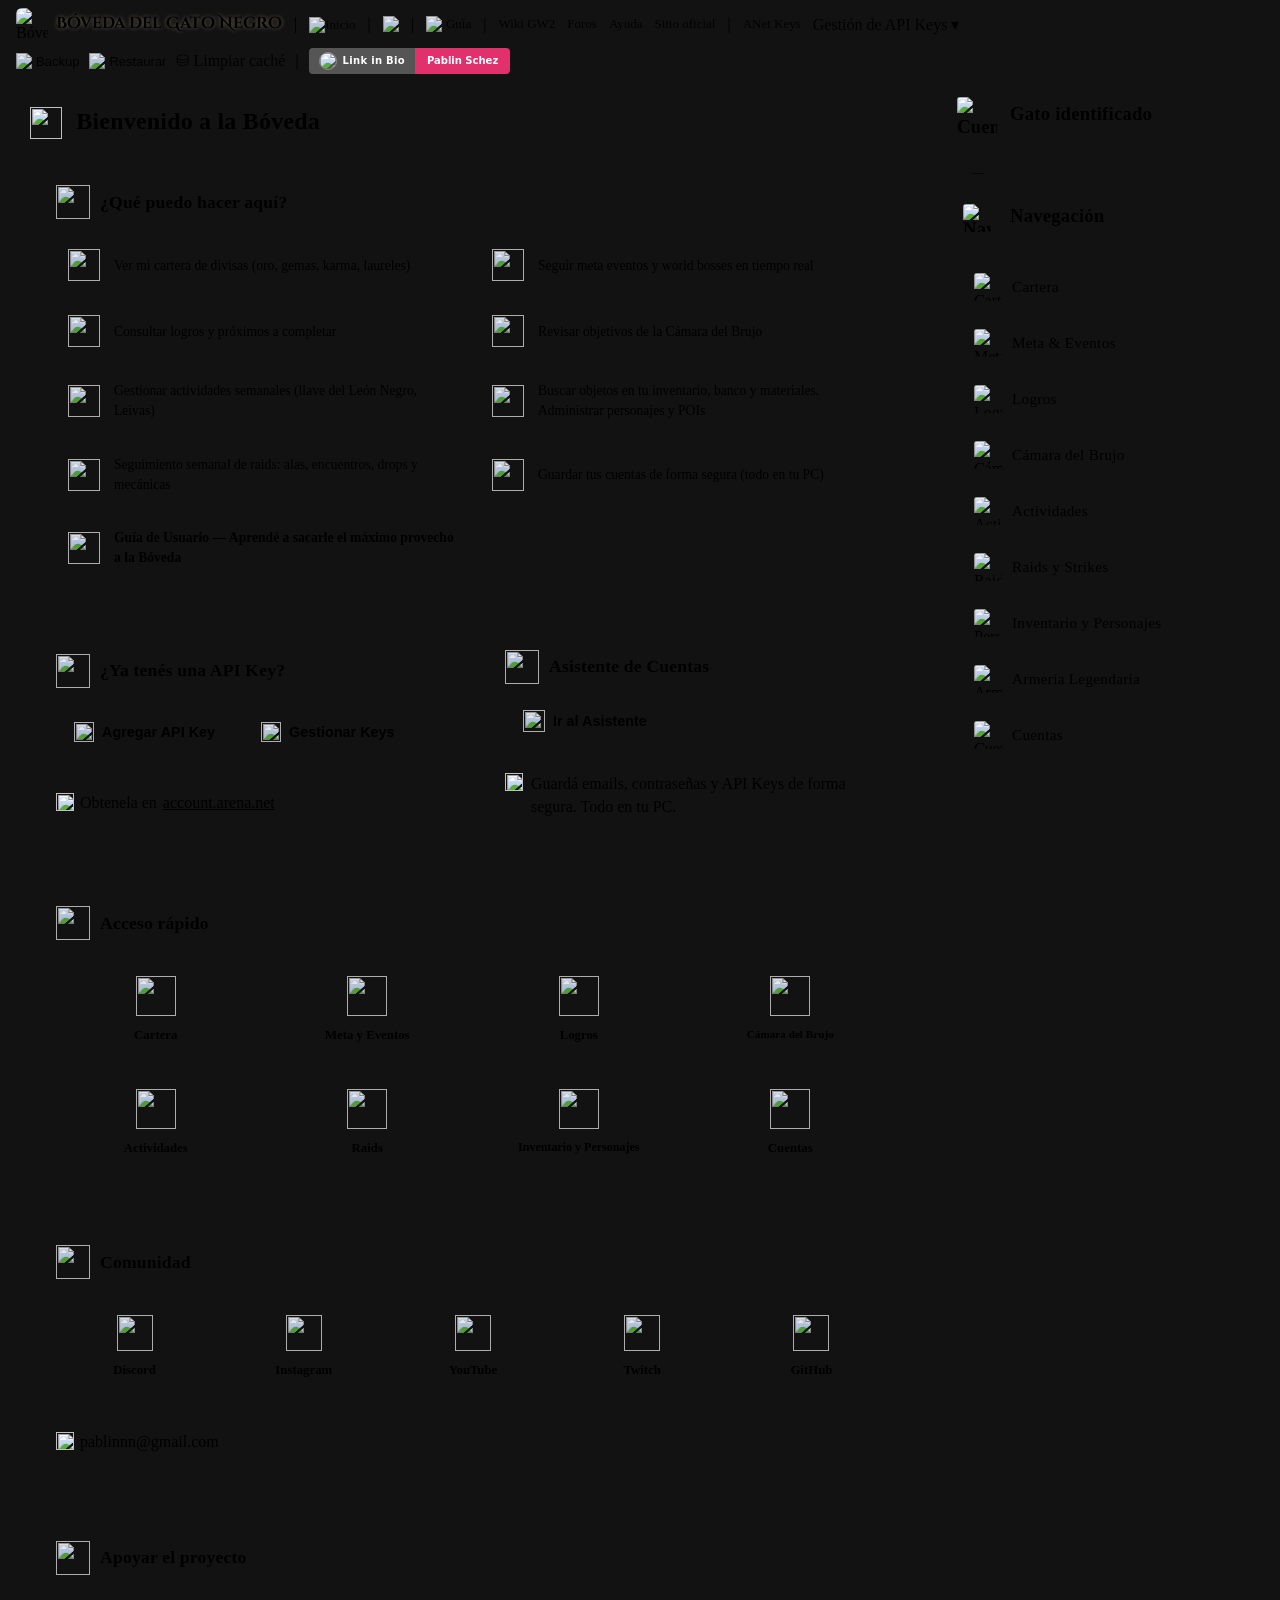
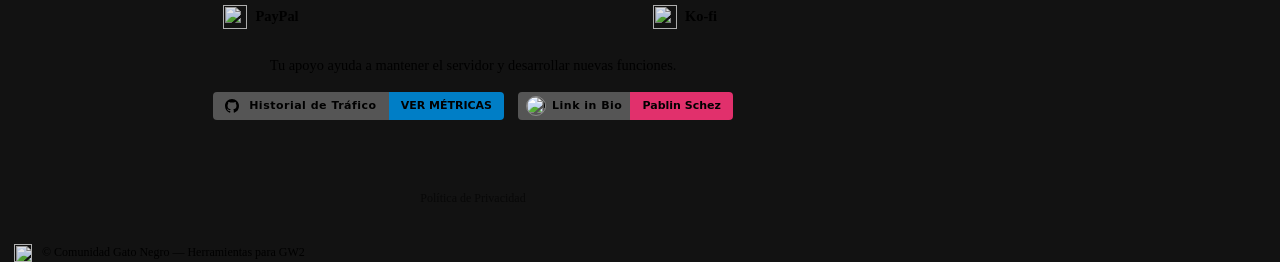
==== commit 2e29ed61: "fix(ui): ocultar el boton Sincronizar (Gist) del header con display:none inline" ====
--- a/index.html
+++ b/index.html
@@ -275,7 +275,7 @@
   </button>
   
   <!-- Botón Sincronizar GitHub Gist -->
-  <button id="syncGistBtn" class="an-util-link" title="Sincronizar con GitHub Gist" style="background: none; border: none; cursor: pointer; display: inline-flex; align-items: center; gap: 4px; padding: 0;">
+  <button id="syncGistBtn" class="an-util-link" title="Sincronizar con GitHub Gist" style="background: none; border: none; cursor: pointer; display: none; align-items: center; gap: 4px; padding: 0;">
     <img src="assets/icons/2015716.png" width="16" height="16" alt="Sincronizar">
     Sincronizar
   </button>
@@ -948,7 +948,7 @@
   <script src="js/storage.js?v=1.1.0"></script>
 
   <!-- API y datos (SIN defer, otros módulos los necesitan al instante) -->
-  <script src="js/api-gw2.js?v=2.31.0"></script>
+  <script src="js/api-gw2.js?v=2.33.0"></script>
   <script src="js/luck-curve.js?v=1.0.0"></script>
   <script src="js/wizards-vault.js?v=1.3.1"></script>
   <script src="js/wv-season-storage.js?v=1.1.1"></script>
@@ -1012,7 +1012,18 @@
   <script defer src="js/legendary-tracker.js?v=1.1.0"></script>
   <script defer src="js/legendary-data.js?v=1.0.0"></script>
   <script defer src="js/legendary-recipes.js?v=1.0.0"></script>
+<script defer src="js/legendary-tree.js?v=1.0.0"></script>
+<script defer src="js/legendary-tree-ui.js?v=1.0.0"></script>
   <script defer src="js/render-catologo.js?v=1.0.0"></script>
+
+  <!-- Icono y color de rareza de los items del arbol. Va ACa, y no junto a los
+       otros de la Armeria, por una razon de mantenimiento concreta:
+       `alert86.censo-clasificacion.test.js` ancla las lineas 1012..1017 de este
+       HTML por POSICION, no por contenido, asi que agregar un <script> en medio
+       rompe un test que no va con este modulo. El orden entre estos scripts no
+       importa para que funcione: `item-icons` se busca en runtime, cuando el
+       tracker abre el modal, y no al cargar la pagina. -->
+  <script defer src="js/item-icons.js?v=1.0.0"></script>
 
   <!-- Wizard's Vault — UI desacoplada (Fases 1-3) -->
   <script defer src="js/wv-shop-ui.js?v=1.0.2"></script>
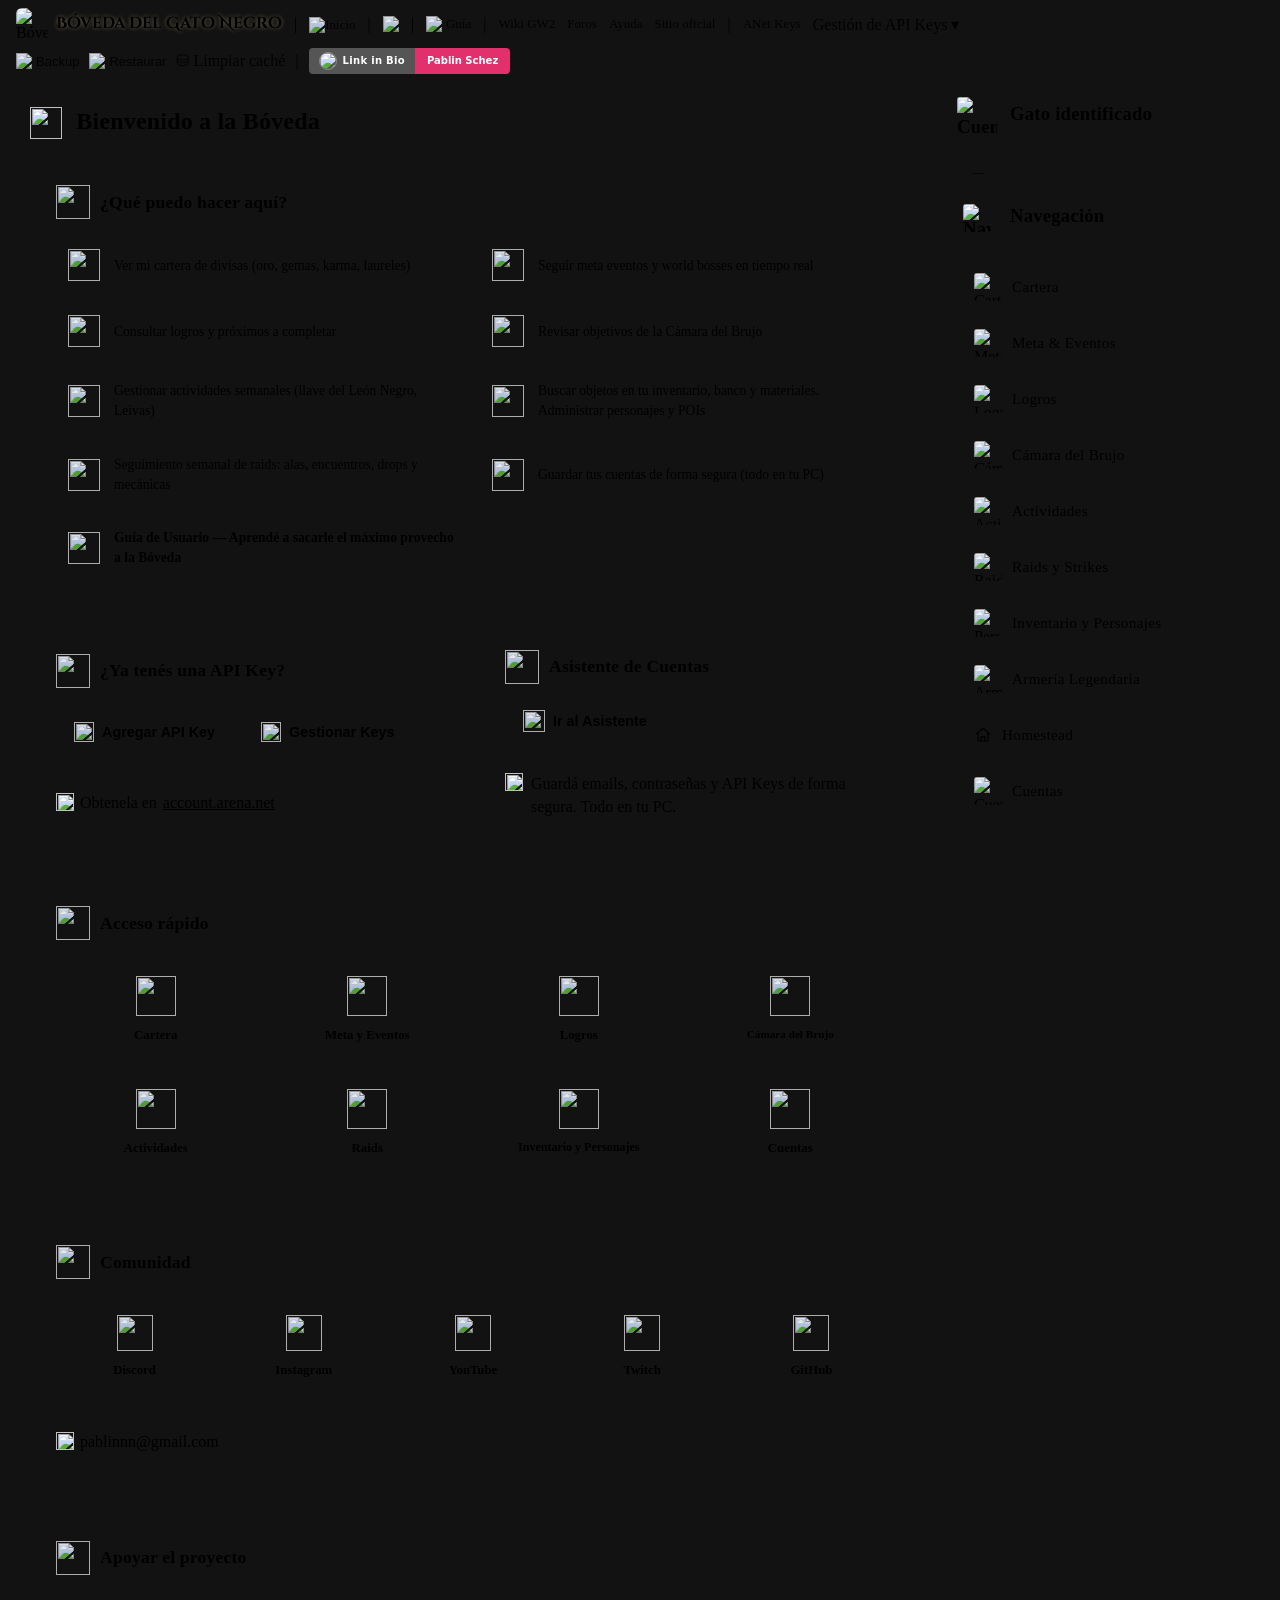
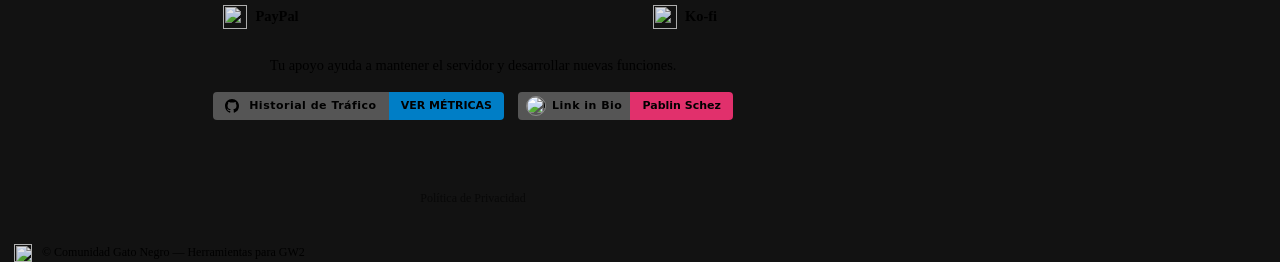
==== commit 41c79d85: "feat(homestead): wiring de e855e67 a mano sobre main, sin merge  El modulo js/homestead-tracker.js Y" ====
--- a/index.html
+++ b/index.html
@@ -543,6 +543,24 @@
       </h2>
       <div class="panel__body" id="legendaryArmoryBody">
         <!-- Toggle y contenido dinámico injectados por legendary-tracker.js -->
+      </div>
+    </section>
+
+    <!-- ======= Panel Homestead (rescate HB#199, estaba commiteado sin mergeear) ======= -->
+    <section id="homesteadTrackerPanel" class="panel col-main" aria-labelledby="homesteadTrackerTitle" hidden>
+      <h2 class="panel__title" id="homesteadTrackerTitle">
+        <svg class="panel__icon" width="32" height="32" viewBox="0 0 24 24" fill="none"
+             stroke="currentColor" stroke-width="1.6" stroke-linecap="round" stroke-linejoin="round"
+             aria-hidden="true" focusable="false">
+          <path d="M3 10.5 12 3l9 7.5"></path>
+          <path d="M5.5 9.5V20h13V9.5"></path>
+          <path d="M9.5 20v-5.5h5V20"></path>
+        </svg>
+        Homestead
+      </h2>
+      <div class="panel__body" id="homesteadTrackerBody">
+        <!-- Contenido dinámico inyectado por homestead-tracker.js -->
+        <div class="muted" style="text-align: center; padding: 40px;">⏳ Cargando Homestead...</div>
       </div>
     </section>
 
@@ -767,6 +785,23 @@
             </li>
             <!-- ====== FIN NUEVO ====== -->
 
+            <!-- ====== Homestead (rescate HB#199) ====== -->
+            <li>
+              <a id="navHomestead" class="side-nav__link" href="#/account/homestead" data-view="homestead">
+                <span class="side-nav__icon">
+                  <svg class="icon-img" width="28" height="28" viewBox="0 0 24 24" fill="none"
+                       stroke="currentColor" stroke-width="1.6" stroke-linecap="round" stroke-linejoin="round"
+                       role="img" aria-label="Homestead">
+                    <path d="M3 10.5 12 3l9 7.5"></path>
+                    <path d="M5.5 9.5V20h13V9.5"></path>
+                    <path d="M9.5 20v-5.5h5V20"></path>
+                  </svg>
+                </span>
+                <span>Homestead</span>
+              </a>
+            </li>
+            <!-- ====== FIN HOMESTEAD ====== -->
+
             <li>
               <a id="navAccounts" class="side-nav__link" href="#/account/accounts">
                 <span class="side-nav__icon">
@@ -1015,6 +1050,13 @@
 <script defer src="js/legendary-tree.js?v=1.0.0"></script>
 <script defer src="js/legendary-tree-ui.js?v=1.0.0"></script>
   <script defer src="js/render-catologo.js?v=1.0.0"></script>
+
+  <!-- Homestead (rescate HB#199). Va DESPUES del bloque de la Armeria y no
+       pegado a legendary-tracker.js: el bloque de arriba esta anclado por
+       POSICION en alert86.censo-clasificacion.test.js (L1012..L1017) y dos
+       de sus comentarios ya explican por que los numeros hay que medir. No
+       se agrega nada antes de ese rango. -->
+  <script defer src="js/homestead-tracker.js?v=1.0.0"></script>
 
   <!-- Icono y color de rareza de los items del arbol. Va ACa, y no junto a los
        otros de la Armeria, por una razon de mantenimiento concreta:
